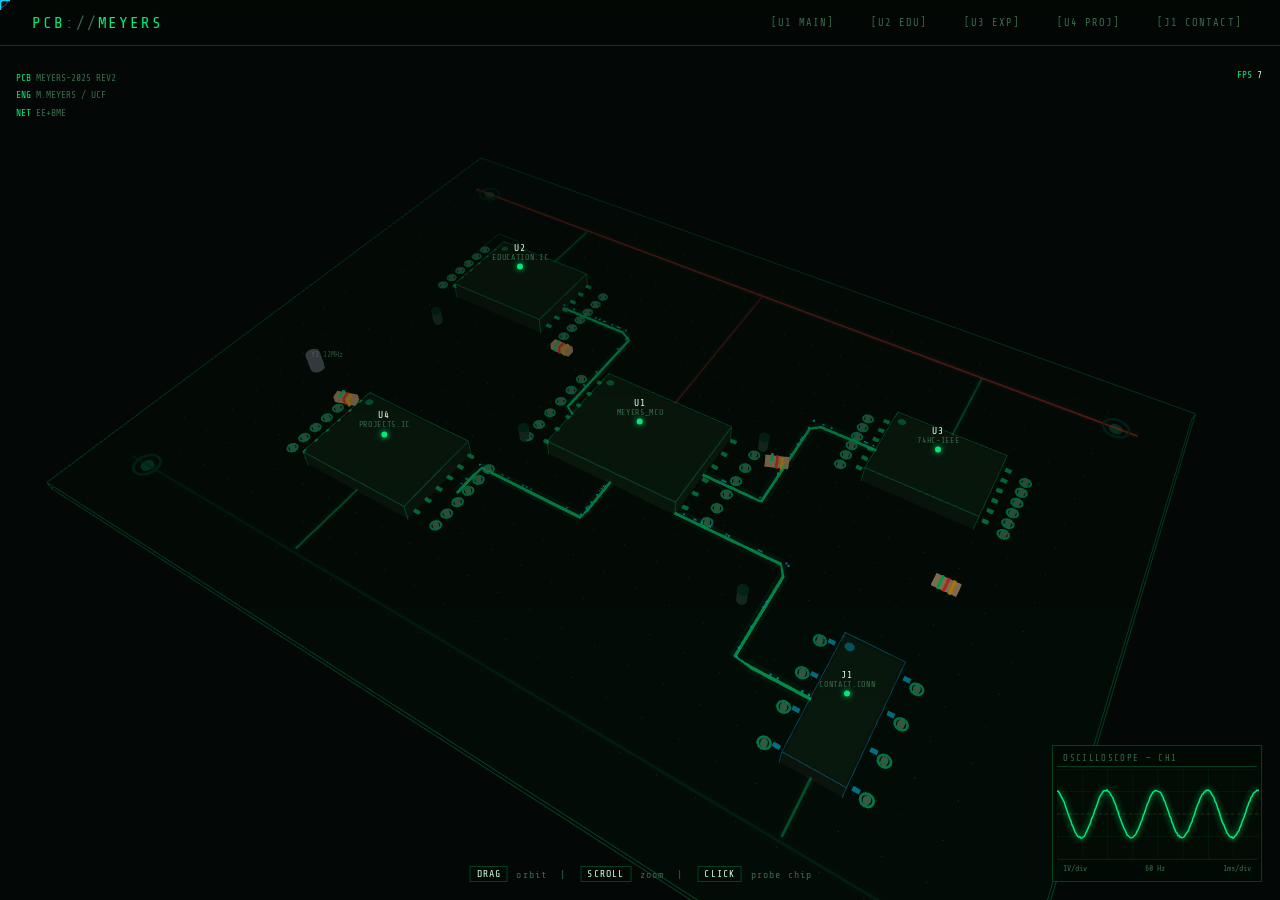
==== index.html @ 4ebc148b "Build interactive PCB portfolio: circuit board world with oscilloscope, chip probing, electron flow " ====
<!DOCTYPE html>
<html lang="en">
<head>
<meta charset="UTF-8"/>
<meta name="viewport" content="width=device-width,initial-scale=1.0"/>
<title>Matthew Meyers | EE Portfolio</title>
<meta name="description" content="Interactive PCB portfolio — Matthew Meyers, EE &amp; BME @ UCF"/>
<script src="three.min.js"></script>
<link rel="preconnect" href="https://fonts.googleapis.com" crossorigin/>
<link href="https://fonts.googleapis.com/css2?family=Share+Tech+Mono&display=swap" rel="stylesheet"/>
<style>
*,*::before,*::after{box-sizing:border-box;margin:0;padding:0}
:root{
  --bg:#030806;--board:#071209;--trace:#00e87a;--trace-glow:rgba(0,232,122,.18);
  --cyan:#00d4ff;--amber:#ffb700;--red:#ff3b30;
  --chip:#111e13;--silk:#dfffea;--via:#5a9a6a;
  --text:#c8ffe0;--muted:#3a6a4a;--border:rgba(0,232,122,.25);
  --mono:'Share Tech Mono',monospace;
  --panel-bg:rgba(3,12,6,.96);
}
html,body{width:100%;height:100%;overflow:hidden;background:var(--bg);color:var(--text);font-family:var(--mono)}
canvas{display:block}

/* ── LOADER ─────────────────────────────────── */
#loader{
  position:fixed;inset:0;background:var(--bg);
  display:flex;flex-direction:column;justify-content:center;align-items:flex-start;
  padding:3rem 4rem;z-index:9000;transition:opacity .6s
}
#loader.done{opacity:0;pointer-events:none}
.ld-line{
  font-size:.8rem;letter-spacing:.12em;margin:.18rem 0;opacity:0;
  transform:translateX(-8px);transition:opacity .3s,transform .3s
}
.ld-line.show{opacity:1;transform:none}
.ld-line.ok::after{content:' ✓';color:var(--trace)}
.ld-line.err::after{content:' ✗';color:var(--red)}
.ld-cursor{display:inline-block;background:var(--trace);width:8px;height:1em;vertical-align:middle;animation:blink .7s step-end infinite}
@keyframes blink{50%{opacity:0}}
.ld-title{font-size:1.1rem;color:var(--trace);margin-bottom:1.2rem;letter-spacing:.2em}

/* ── CANVAS ─────────────────────────────────── */
#bg-canvas{position:fixed;inset:0;z-index:0;cursor:none}

/* ── PROBE CURSOR ────────────────────────────── */
#probe{
  position:fixed;top:0;left:0;pointer-events:none;z-index:8000;
  transform:translate(-50%,-50%);transition:none
}
.probe-cross{position:relative;width:32px;height:32px}
.probe-cross::before,.probe-cross::after{
  content:'';position:absolute;background:var(--cyan);
  left:50%;top:50%;transform:translate(-50%,-50%)
}
.probe-cross::before{width:20px;height:1.5px}
.probe-cross::after{width:1.5px;height:20px}
.probe-dot{
  position:absolute;left:50%;top:50%;
  width:5px;height:5px;background:var(--cyan);border-radius:50%;
  transform:translate(-50%,-50%)
}
.probe-ring{
  position:absolute;left:50%;top:50%;
  width:16px;height:16px;border:1px solid rgba(0,212,255,.5);border-radius:50%;
  transform:translate(-50%,-50%);transition:transform .2s,opacity .2s
}
#probe.hover .probe-ring{transform:translate(-50%,-50%) scale(1.8);opacity:.6}
#probe.hover .probe-dot{background:var(--trace);box-shadow:0 0 6px var(--trace)}
.probe-label{
  position:absolute;left:16px;top:-10px;
  font-size:.58rem;color:var(--cyan);letter-spacing:.1em;white-space:nowrap;opacity:0;
  transition:opacity .2s
}
#probe.hover .probe-label{opacity:1}

/* ── CHIP LABELS ─────────────────────────────── */
#chip-labels{position:fixed;inset:0;pointer-events:none;z-index:10}
.cl{
  position:absolute;pointer-events:none;
  transform:translate(-50%,-100%);padding-bottom:4px;text-align:center
}
.cl-ref{font-size:.6rem;color:var(--silk);letter-spacing:.12em}
.cl-name{font-size:.52rem;color:var(--muted);letter-spacing:.08em}
.cl-dot{
  width:6px;height:6px;border-radius:50%;background:var(--trace);
  margin:.15rem auto 0;box-shadow:0 0 6px var(--trace);
  animation:throb 1.8s ease-in-out infinite
}
@keyframes throb{0%,100%{transform:scale(1);opacity:.7}50%{transform:scale(1.4);opacity:1}}

/* ── OSCILLOSCOPE ────────────────────────────── */
#scope-wrap{
  position:fixed;bottom:18px;right:18px;z-index:500;
  border:1px solid var(--border);background:rgba(0,10,4,.85);
  padding:4px;width:210px
}
#scope-title{
  font-size:.55rem;color:var(--muted);letter-spacing:.15em;
  padding:.2rem .4rem;border-bottom:1px solid var(--border);margin-bottom:2px
}
#scope-canvas{display:block;image-rendering:pixelated}
.scope-info{
  display:flex;justify-content:space-between;
  font-size:.5rem;color:var(--muted);padding:.25rem .4rem;
  border-top:1px solid rgba(0,232,122,.12)
}

/* ── HUD ─────────────────────────────────────── */
#hud-tl{
  position:fixed;top:70px;left:16px;z-index:500;
  font-size:.6rem;color:var(--muted);line-height:1.8;pointer-events:none
}
#hud-tl .lbl{color:var(--trace)}
#hud-hint{
  position:fixed;bottom:18px;left:50%;transform:translateX(-50%);
  z-index:500;font-size:.62rem;color:var(--muted);letter-spacing:.12em;
  text-align:center;pointer-events:none;transition:opacity .4s
}
#hud-hint .key{
  display:inline-block;border:1px solid var(--border);
  padding:.1rem .35rem;color:var(--text);margin:0 .15rem
}
#hud-fps{position:fixed;top:70px;right:18px;z-index:500;font-size:.6rem;pointer-events:none}
#hud-fps .lbl{color:var(--trace)}

/* ── NAV BAR ─────────────────────────────────── */
nav{
  position:fixed;top:0;left:0;right:0;
  display:flex;align-items:center;justify-content:space-between;
  padding:.75rem 2rem;background:rgba(3,8,6,.82);
  backdrop-filter:blur(12px);border-bottom:1px solid var(--border);z-index:600
}
.nav-logo{font-size:1rem;color:var(--trace);letter-spacing:.12em;cursor:pointer}
.nav-logo span{color:var(--muted)}
.nav-chips{display:flex;gap:1.5rem;list-style:none}
.nav-chips button{
  font-family:var(--mono);font-size:.65rem;color:var(--muted);letter-spacing:.1em;
  text-transform:uppercase;background:none;border:none;cursor:pointer;padding:.2rem .4rem;
  border-bottom:1px solid transparent;transition:color .2s,border-color .2s
}
.nav-chips button:hover,.nav-chips button.active{color:var(--trace);border-color:var(--trace)}
.nav-chips button::before{content:'[';color:var(--muted)}
.nav-chips button::after{content:']';color:var(--muted)}

/* ── PANEL OVERLAY ───────────────────────────── */
#overlay{
  position:fixed;inset:0;background:rgba(0,0,0,.7);
  z-index:700;opacity:0;pointer-events:none;transition:opacity .3s
}
#overlay.show{opacity:1;pointer-events:all}

/* ── INFO PANEL ──────────────────────────────── */
#panel{
  position:fixed;top:0;right:0;bottom:0;width:min(580px,100vw);
  background:var(--panel-bg);border-left:1px solid var(--border);
  z-index:800;transform:translateX(100%);transition:transform .35s cubic-bezier(.4,0,.2,1);
  overflow-y:auto;display:flex;flex-direction:column
}
#panel.open{transform:translateX(0)}
#panel-header{
  padding:1rem 1.4rem .7rem;border-bottom:1px solid var(--border);
  display:flex;align-items:flex-start;justify-content:space-between;flex-shrink:0;
  background:rgba(0,20,8,.6)
}
.ph-ref{font-size:.65rem;color:var(--muted);letter-spacing:.15em;margin-bottom:.2rem}
.ph-title{font-size:1.05rem;color:var(--trace);letter-spacing:.08em}
.ph-part{font-size:.58rem;color:var(--muted);margin-top:.15rem}
#panel-close{
  background:none;border:1px solid var(--border);color:var(--muted);
  font-family:var(--mono);font-size:.75rem;padding:.3rem .6rem;
  cursor:pointer;transition:color .2s,border-color .2s;flex-shrink:0;margin-left:1rem;margin-top:.2rem
}
#panel-close:hover{color:var(--trace);border-color:var(--trace)}
#panel-body{padding:1.2rem 1.4rem;flex:1}

/* panel content styles */
.ds-section{margin-bottom:1.5rem}
.ds-section h3{
  font-size:.65rem;color:var(--trace);letter-spacing:.18em;text-transform:uppercase;
  margin-bottom:.6rem;padding-bottom:.3rem;border-bottom:1px solid rgba(0,232,122,.15)
}
.ds-section p,.ds-section li{
  font-size:.82rem;color:var(--text);line-height:1.8;margin-bottom:.4rem
}
.ds-section ul{padding-left:1.2rem}
.ds-section li::marker{color:var(--trace)}
.ds-table{width:100%;border-collapse:collapse;font-size:.75rem;margin:.4rem 0}
.ds-table th{text-align:left;color:var(--trace);font-size:.6rem;letter-spacing:.12em;padding:.3rem .5rem;border-bottom:1px solid var(--border)}
.ds-table td{padding:.3rem .5rem;color:var(--text);border-bottom:1px solid rgba(0,232,122,.06)}
.ds-table tr:hover td{background:rgba(0,232,122,.04)}
.ds-tag{
  display:inline-block;font-size:.6rem;color:var(--trace);
  border:1px solid rgba(0,232,122,.3);padding:.15rem .5rem;margin:.2rem .2rem 0 0;
  background:rgba(0,232,122,.03)
}
.ds-link{
  display:inline-block;color:var(--cyan);font-size:.78rem;
  text-decoration:none;border-bottom:1px solid rgba(0,212,255,.3);
  transition:color .2s,border-color .2s
}
.ds-link:hover{color:var(--trace);border-color:var(--trace)}
.ds-pre{
  font-size:.65rem;color:var(--trace);line-height:1.5;
  background:rgba(0,232,122,.04);border:1px solid rgba(0,232,122,.12);
  padding:.7rem .9rem;margin:.4rem 0;white-space:pre;overflow-x:auto
}
.ds-signal{
  display:flex;align-items:center;gap:.6rem;
  font-size:.72rem;color:var(--text);margin:.3rem 0
}
.ds-signal .pin-num{color:var(--muted);font-size:.62rem;min-width:1.8rem}
.ds-signal .pin-name{color:var(--trace);min-width:5rem}
.ds-signal .pin-desc{color:var(--muted)}
.ds-hi{color:var(--trace);font-weight:bold}
.ds-warn{color:var(--amber)}
.ds-stat{
  display:grid;grid-template-columns:1fr auto auto auto;
  gap:.25rem .6rem;align-items:center;
  font-size:.72rem;margin:.3rem 0
}
.ds-stat .s-name{color:var(--text)}
.ds-stat .s-min,.ds-stat .s-max{color:var(--muted);font-size:.62rem}
.ds-stat .s-typ{color:var(--trace)}

/* project card in panel */
.proj-entry{
  border:1px solid var(--border);padding:1rem 1.1rem;margin-bottom:1rem;
  position:relative;transition:border-color .3s
}
.proj-entry:hover{border-color:var(--trace)}
.proj-entry::before{
  content:'';position:absolute;left:0;top:0;bottom:0;width:2px;
  background:var(--trace);transform:scaleY(0);transform-origin:top;transition:transform .3s
}
.proj-entry:hover::before{transform:scaleY(1)}
.proj-num{font-size:.6rem;color:var(--muted);margin-bottom:.3rem}
.proj-name{font-size:.92rem;color:var(--silk);margin-bottom:.4rem}
.proj-body{font-size:.78rem;color:var(--text);line-height:1.7;margin-bottom:.7rem}
</style>
</head>
<body>

<!-- LOADER -->
<div id="loader">
  <div class="ld-title">// SYSTEM INIT</div>
  <div class="ld-line" id="l0">&gt; POWER_ON: VCC=3.3V</div>
  <div class="ld-line" id="l1">&gt; CHECKING GROUND PLANES</div>
  <div class="ld-line" id="l2">&gt; PCB REV: 2.0 — LOADING LAYERS</div>
  <div class="ld-line" id="l3">&gt; COPPER POUR: F.CU, B.CU</div>
  <div class="ld-line" id="l4">&gt; ROUTING TRACES — COMPLETED</div>
  <div class="ld-line" id="l5">&gt; POPULATING COMPONENTS</div>
  <div class="ld-line" id="l6">&gt; DRC CHECK — 0 ERRORS</div>
  <div class="ld-line" id="l7">&gt; OSCILLOSCOPE ONLINE</div>
  <div class="ld-line" id="l8">&gt; READY <span class="ld-cursor"></span></div>
</div>

<!-- PROBE CURSOR -->
<div id="probe">
  <div class="probe-cross">
    <div class="probe-dot"></div>
    <div class="probe-ring"></div>
  </div>
  <div class="probe-label" id="probe-label">PROBE</div>
</div>

<!-- THREE.JS CANVAS -->
<canvas id="bg-canvas"></canvas>

<!-- CHIP LABELS (3D-projected HTML) -->
<div id="chip-labels"></div>

<!-- OSCILLOSCOPE WIDGET -->
<div id="scope-wrap">
  <div id="scope-title">OSCILLOSCOPE — CH1</div>
  <canvas id="scope-canvas" width="202" height="90"></canvas>
  <div class="scope-info">
    <span id="scope-vdiv">1V/div</span>
    <span id="scope-freq">— Hz</span>
    <span id="scope-tdiv">1ms/div</span>
  </div>
</div>

<!-- HUD -->
<div id="hud-tl">
  <div><span class="lbl">PCB</span> MEYERS-2025 REV2</div>
  <div><span class="lbl">ENG</span> M.MEYERS / UCF</div>
  <div><span class="lbl">NET</span> EE+BME</div>
</div>
<div id="hud-fps"><span class="lbl">FPS</span> —</div>
<div id="hud-hint">
  <span class="key">DRAG</span> orbit &nbsp;|&nbsp;
  <span class="key">SCROLL</span> zoom &nbsp;|&nbsp;
  <span class="key">CLICK</span> probe chip
</div>

<!-- NAV -->
<nav>
  <div class="nav-logo" onclick="resetCamera()">PCB<span>://</span>MEYERS</div>
  <ul class="nav-chips">
    <li><button onclick="focusChip(0)">U1&nbsp;MAIN</button></li>
    <li><button onclick="focusChip(1)">U2&nbsp;EDU</button></li>
    <li><button onclick="focusChip(2)">U3&nbsp;EXP</button></li>
    <li><button onclick="focusChip(3)">U4&nbsp;PROJ</button></li>
    <li><button onclick="focusChip(4)">J1&nbsp;CONTACT</button></li>
  </ul>
</nav>

<!-- OVERLAY + PANEL -->
<div id="overlay" onclick="closePanel()"></div>
<div id="panel">
  <div id="panel-header">
    <div>
      <div class="ph-ref" id="ph-ref">U1</div>
      <div class="ph-title" id="ph-title">COMPONENT</div>
      <div class="ph-part" id="ph-part">PART#: —</div>
    </div>
    <button id="panel-close" onclick="closePanel()">[ CLOSE ]</button>
  </div>
  <div id="panel-body"></div>
</div>

<script>
/* ═══════════════════════════════════════════════
   CONTENT DATA
═══════════════════════════════════════════════ */
const CHIPS = [
  {
    ref: 'U1', name: 'MEYERS_MCU', part: 'MEYERS-01-UCF',
    pos: [0, 0.3, 0], size: [3.4, 0.5, 2.6], color: 0x0d2010,
    pinColor: 0x00e87a,
    title: 'Matthew Meyers',
    buildPanel: () => `
<div class="ds-section">
  <h3>// DESCRIPTION</h3>
  <p>EE &amp; BME student at the <span class="ds-hi">University of Central Florida</span>.
  Passionate about the intersection of electronics, biomedical systems, and machine learning.
  I build things that bridge the gap between hardware and software — from PCB layout to
  PyTorch models.</p>
  <p style="margin-top:.6rem">
    <a class="ds-link" href="https://github.com/mwmeyers03" target="_blank" rel="noopener">github.com/mwmeyers03</a>
    &nbsp;&nbsp;
    <a class="ds-link" href="https://linkedin.com/in/mwmeyers03" target="_blank" rel="noopener">linkedin.com/in/mwmeyers03</a>
  </p>
</div>
<div class="ds-section">
  <h3>// ELECTRICAL CHARACTERISTICS</h3>
  <div class="ds-stat" style="grid-template-columns:1fr auto auto auto;font-size:.68rem;border-bottom:1px solid rgba(0,232,122,.15);padding-bottom:.3rem;margin-bottom:.2rem;color:var(--trace)">
    <span>Parameter</span><span>Min</span><span>Typ</span><span>Max</span>
  </div>
  <div class="ds-stat"><span class="s-name">PCB Layout Skill</span><span class="s-min">—</span><span class="s-typ ds-hi">HIGH</span><span class="s-max">—</span></div>
  <div class="ds-stat"><span class="s-name">Signal Processing</span><span class="s-min">—</span><span class="s-typ ds-hi">HIGH</span><span class="s-max">—</span></div>
  <div class="ds-stat"><span class="s-name">Python / PyTorch</span><span class="s-min">—</span><span class="s-typ ds-hi">HIGH</span><span class="s-max">—</span></div>
  <div class="ds-stat"><span class="s-name">C / Embedded</span><span class="s-min">—</span><span class="s-typ ds-warn">MED</span><span class="s-max">—</span></div>
  <div class="ds-stat"><span class="s-name">Operating Temp</span><span class="s-min">FL<br></span><span class="s-typ">HOT</span><span class="s-max">—</span></div>
</div>
<div class="ds-section">
  <h3>// PACKAGE INFORMATION</h3>
  <div class="ds-signal"><span class="pin-num">PKG</span><span class="pin-name">UCF-Student</span><span class="pin-desc">Orlando, FL</span></div>
  <div class="ds-signal"><span class="pin-num">MJR</span><span class="pin-name">EE + BME</span><span class="pin-desc">Dual B.S.</span></div>
  <div class="ds-signal"><span class="pin-num">ORG</span><span class="pin-name">IEEE UCF</span><span class="pin-desc">Active Member</span></div>
  <div class="ds-signal"><span class="pin-num">VCC</span><span class="pin-name">3.3V Logic</span><span class="pin-desc">Always running</span></div>
</div>
<div class="ds-section">
  <h3>// APPLICATIONS</h3>
  <span class="ds-tag">PCB Design</span><span class="ds-tag">Audio DSP</span>
  <span class="ds-tag">Biomedical Devices</span><span class="ds-tag">ML/AI</span>
  <span class="ds-tag">Robotics</span><span class="ds-tag">Signal Processing</span>
  <span class="ds-tag">Embedded Systems</span><span class="ds-tag">Python</span>
</div>`
  },
  {
    ref: 'U2', name: 'EDUCATION.IC', part: 'UCF-EE-BME-2025',
    pos: [-5.8, 0.3, -3.2], size: [2.8, 0.5, 2.2], color: 0x0b1c0e,
    pinColor: 0x00e87a,
    title: 'Education',
    buildPanel: () => `
<div class="ds-section">
  <h3>// COMPONENT DESCRIPTION</h3>
  <p>Dual-core processor implementing <span class="ds-hi">Electrical Engineering</span>
  and <span class="ds-hi">Biomedical Engineering</span> coursework simultaneously.
  High-bandwidth memory for circuits, signals, and biological systems.</p>
</div>
<div class="ds-section">
  <h3>// DEVICE SPECIFICATIONS</h3>
  <table class="ds-table">
    <tr><th>Parameter</th><th>Value</th></tr>
    <tr><td>Institution</td><td>University of Central Florida</td></tr>
    <tr><td>Location</td><td>Orlando, FL</td></tr>
    <tr><td>Degree</td><td>B.S. Electrical Engineering</td></tr>
    <tr><td>Co-degree</td><td>B.S. Biomedical Engineering</td></tr>
    <tr><td>Activities</td><td>IEEE UCF Student Chapter</td></tr>
  </table>
</div>
<div class="ds-section">
  <h3>// PIN DESCRIPTIONS (Coursework)</h3>
  <div class="ds-signal"><span class="pin-num">1</span><span class="pin-name">CIRCUITS</span><span class="pin-desc">Analog &amp; Digital Circuit Design</span></div>
  <div class="ds-signal"><span class="pin-num">2</span><span class="pin-name">DSP</span><span class="pin-desc">Digital Signal Processing</span></div>
  <div class="ds-signal"><span class="pin-num">3</span><span class="pin-name">BME_INST</span><span class="pin-desc">Biomedical Instrumentation</span></div>
  <div class="ds-signal"><span class="pin-num">4</span><span class="pin-name">ML_AI</span><span class="pin-desc">Machine Learning Systems</span></div>
  <div class="ds-signal"><span class="pin-num">5</span><span class="pin-name">PCB_LAY</span><span class="pin-desc">PCB Design &amp; Fabrication</span></div>
  <div class="ds-signal"><span class="pin-num">6</span><span class="pin-name">EMBED</span><span class="pin-desc">Embedded Systems &amp; Firmware</span></div>
  <div class="ds-signal"><span class="pin-num">7</span><span class="pin-name">SIG_INT</span><span class="pin-desc">Signal Integrity</span></div>
  <div class="ds-signal"><span class="pin-num">8</span><span class="pin-name">GND</span><span class="pin-desc">IEEE UCF — Community Ground</span></div>
</div>
<div class="ds-section">
  <h3>// LOGIC FUNCTION</h3>
  <div class="ds-pre">Y = EE_THEORY ⊕ BME_APPLICATION
        ↓
PASSION = f(circuits, biology, signals)
GOAL    = ADVANCE(medical_technology)</div>
</div>`
  },
  {
    ref: 'U3', name: '74HC-IEEE', part: 'SN74HC-UCF-A',
    pos: [6.2, 0.3, -2.8], size: [2.6, 0.5, 2.0], color: 0x0b1c0e,
    pinColor: 0x00e87a,
    title: 'Experience',
    buildPanel: () => `
<div class="ds-section">
  <h3>// FUNCTIONAL DESCRIPTION</h3>
  <p>High-speed CMOS project engineering IC.
  Implements multi-domain problem solving across
  <span class="ds-hi">power electronics, robotics, LiDAR navigation,</span>
  and <span class="ds-hi">biomedical applications</span>.</p>
</div>
<div class="ds-section">
  <h3>// IEEE UCF — PROJECT ENGINEER</h3>
  <p style="color:var(--amber);font-size:.7rem;margin-bottom:.5rem">IEEE UCF Student Chapter · Orlando, FL</p>
  <p>Contributed to <span class="ds-hi">Phantom Arms</span> — a virus surface-disinfection
  robot funded by the <span class="ds-warn">IEEE Region 3 Pandemic Grant</span>.
  Designed to autonomously navigate and sanitize high-risk environments.</p>
  <div style="margin-top:.7rem">
  <div class="ds-signal"><span class="pin-num">IN1</span><span class="pin-name">POWER_SYS</span><span class="pin-desc">Power supply subsystem design</span></div>
  <div class="ds-signal"><span class="pin-num">IN2</span><span class="pin-name">LIDAR</span><span class="pin-desc">Navigation &amp; obstacle avoidance</span></div>
  <div class="ds-signal"><span class="pin-num">IN3</span><span class="pin-name">VIROLOGY</span><span class="pin-desc">UV disinfection payload</span></div>
  <div class="ds-signal"><span class="pin-num">IN4</span><span class="pin-name">MECHANICS</span><span class="pin-desc">Mechanical integration</span></div>
  <div class="ds-signal"><span class="pin-num">IN5</span><span class="pin-name">SMART_NAV</span><span class="pin-desc">Autonomous navigation control</span></div>
  <div class="ds-signal"><span class="pin-num">OUT</span><span class="pin-name">SHOWCASE</span><span class="pin-desc">Presented at IEEE UCF Showcase ✓</span></div>
  </div>
</div>
<div class="ds-section">
  <h3>// TRUTH TABLE</h3>
  <div class="ds-pre">PROBLEM(A) + TEAM(B) → OUTPUT(Y)
─────────────────────────────────
A=0  B=0  →  Y=0  (idle)
A=0  B=1  →  Y=1  (support mode)
A=1  B=0  →  Y=0  (blocked)
A=1  B=1  →  Y=1  (SOLUTION ✓)

NOTE: This device is optimized for
A=1, B=1 operating conditions.</div>
</div>
<div class="ds-section">
  <h3>// UCF — ENGINEERING STUDENT</h3>
  <p>Pursuing dual B.S. in EE &amp; BME with hands-on
  coursework in circuits, instrumentation, DSP, and ML.
  Applied learning through PCB fabrication and real-world
  audio signal analysis.</p>
  <span class="ds-tag">EE</span><span class="ds-tag">BME</span>
  <span class="ds-tag">DSP</span><span class="ds-tag">Circuits</span>
  <span class="ds-tag">IEEE Region 3</span>
</div>`
  },
  {
    ref: 'U4', name: 'PROJECTS.IC', part: 'PROJECT-MGMT-R3',
    pos: [-4.8, 0.3, 3.4], size: [3.0, 0.5, 2.2], color: 0x0b1c0e,
    pinColor: 0x00e87a,
    title: 'Projects',
    buildPanel: () => `
<div class="ds-section">
  <h3>// PROJECT INDEX</h3>
</div>
<div class="proj-entry">
  <div class="proj-num">#01 — ML / AUDIO DSP &nbsp; <span class="ds-tag">FEATURED</span></div>
  <div class="proj-name">Room Impulse Response (RIR) ML Project</div>
  <div class="proj-body">
    Machine-learning pipeline for estimating and reconstructing
    <span class="ds-hi">Room Impulse Responses</span> from acoustic measurements.
    Establishes a baseline WaveUNet model, then refactors toward a
    modular, production-quality DSP system.
  </div>
  <div>
    <span class="ds-tag">Python</span><span class="ds-tag">PyTorch</span>
    <span class="ds-tag">SciPy</span><span class="ds-tag">Jupyter</span>
    <span class="ds-tag">HuggingFace</span><span class="ds-tag">Audio DSP</span>
  </div>
  <p style="margin-top:.7rem">
    <a class="ds-link" href="https://github.com/mwmeyers03/RIR_Project" target="_blank" rel="noopener">→ github.com/mwmeyers03/RIR_Project</a>
  </p>
  <div class="ds-pre" style="margin-top:.6rem">MODEL   : WaveUNet-RIR
TRAIN   : 0.0821 loss
VAL     : 0.0943 loss
PARAMS  : 2.4M
DATASET : HuggingFace acoustic IR</div>
</div>
<div class="proj-entry">
  <div class="proj-num">#02 — HARDWARE / PCB DESIGN</div>
  <div class="proj-name">Digital Audio System PCB</div>
  <div class="proj-body">
    Designed the <span class="ds-hi">printed circuit boards</span> for a digital
    audio processing system. Responsible for schematic capture, component selection,
    layer stackup, trace routing, and DFM review — ensuring signal integrity
    across high-speed audio data paths.
  </div>
  <div>
    <span class="ds-tag">PCB Design</span><span class="ds-tag">Schematic Capture</span>
    <span class="ds-tag">Signal Integrity</span><span class="ds-tag">Audio Electronics</span>
    <span class="ds-tag">DFM</span>
  </div>
</div>
<div class="proj-entry">
  <div class="proj-num">#03 — ROBOTICS / POWER ELECTRONICS</div>
  <div class="proj-name">Phantom Arms — Disinfection Robot</div>
  <div class="proj-body">
    Autonomous surface-disinfection robot built for the
    <span class="ds-hi">IEEE Region 3 Pandemic Grant</span>.
    Modular architecture: LiDAR navigation, UV payload,
    power management, and mechanical integration.
  </div>
  <div>
    <span class="ds-tag">Robotics</span><span class="ds-tag">LiDAR</span>
    <span class="ds-tag">Power Electronics</span><span class="ds-tag">IEEE UCF</span>
  </div>
</div>`
  },
  {
    ref: 'J1', name: 'CONTACT.CONN', part: 'USB-C-OUTPUT-2025',
    pos: [6.8, 0.3, 3.8], size: [1.2, 0.5, 2.8], color: 0x0d180e,
    pinColor: 0x00d4ff,
    title: 'Contact',
    buildPanel: () => `
<div class="ds-section">
  <h3>// CONNECTOR DESCRIPTION</h3>
  <p>Output connector. Compatible with internship, co-op, research,
  and project collaboration interfaces.
  <span class="ds-hi">Currently seeking new connections.</span></p>
</div>
<div class="ds-section">
  <h3>// PIN ASSIGNMENTS</h3>
  <div class="ds-signal"><span class="pin-num">1</span><span class="pin-name">GITHUB</span>
    <span class="pin-desc"><a class="ds-link" href="https://github.com/mwmeyers03" target="_blank" rel="noopener">github.com/mwmeyers03</a></span>
  </div>
  <div class="ds-signal"><span class="pin-num">2</span><span class="pin-name">LINKEDIN</span>
    <span class="pin-desc"><a class="ds-link" href="https://linkedin.com/in/mwmeyers03" target="_blank" rel="noopener">linkedin.com/in/mwmeyers03</a></span>
  </div>
  <div class="ds-signal"><span class="pin-num">3</span><span class="pin-name">LOCATION</span>
    <span class="pin-desc">Orlando, FL — UCF Campus</span>
  </div>
  <div class="ds-signal"><span class="pin-num">GND</span><span class="pin-name">REFERENCE</span>
    <span class="pin-desc">Common ground — EE + BME</span>
  </div>
</div>
<div class="ds-section">
  <h3>// MATING SPECIFICATIONS</h3>
  <div class="ds-pre">COMPATIBLE WITH:
  • Internship opportunities (EE/BME)
  • Research positions (DSP/ML/Hardware)
  • Project collaborations
  • Co-op positions

INTERFACE: Email / LinkedIn / GitHub
IMPEDANCE: 50Ω matched
MAX CURRENT: Open to full-time offers</div>
</div>
<div class="ds-section">
  <h3>// ABSOLUTE MAXIMUM RATINGS</h3>
  <table class="ds-table">
    <tr><th>Parameter</th><th>Value</th></tr>
    <tr><td>Response Time</td><td>&lt; 24h</td></tr>
    <tr><td>Enthusiasm</td><td>HIGH</td></tr>
    <tr><td>Availability</td><td>Ask me</td></tr>
  </table>
</div>`
  }
];

/* ═══════════════════════════════════════════════
   LOADER SEQUENCE
═══════════════════════════════════════════════ */
(function runLoader() {
  const lines = document.querySelectorAll('.ld-line');
  const statuses = ['ok','ok','ok','ok','ok','ok','ok','ok',''];
  let i = 0;
  const iv = setInterval(() => {
    if (i < lines.length) {
      lines[i].classList.add('show');
      if (statuses[i]) lines[i].classList.add(statuses[i]);
      i++;
    } else {
      clearInterval(iv);
      setTimeout(() => {
        const l = document.getElementById('loader');
        l.classList.add('done');
        setTimeout(() => l.remove(), 700);
      }, 500);
    }
  }, 200);
})();

/* ═══════════════════════════════════════════════
   PROBE CURSOR
═══════════════════════════════════════════════ */
const probe = document.getElementById('probe');
const probeLabel = document.getElementById('probe-label');
let px = 0, py = 0, pdx = 0, pdy = 0;
document.addEventListener('mousemove', e => { px = e.clientX; py = e.clientY; });
(function animProbe() {
  pdx += (px - pdx) * 0.2; pdy += (py - pdy) * 0.2;
  probe.style.left = px + 'px'; probe.style.top = py + 'px';
  requestAnimationFrame(animProbe);
})();

/* ═══════════════════════════════════════════════
   OSCILLOSCOPE WIDGET
═══════════════════════════════════════════════ */
(function initScope() {
  const c = document.getElementById('scope-canvas');
  const ctx = c.getContext('2d');
  const W = c.width, H = c.height;
  let phase = 0, freqHz = 60, amplitude = 0.7, waveType = 0;
  let noiseAmp = 0.06;

  function drawScope() {
    ctx.fillStyle = '#020b04';
    ctx.fillRect(0, 0, W, H);

    // graticule grid
    ctx.strokeStyle = 'rgba(0,180,80,.15)';
    ctx.lineWidth = 0.5;
    for (let gx = 0; gx <= W; gx += W/8) { ctx.beginPath(); ctx.moveTo(gx,0); ctx.lineTo(gx,H); ctx.stroke(); }
    for (let gy = 0; gy <= H; gy += H/4) { ctx.beginPath(); ctx.moveTo(0,gy); ctx.lineTo(W,gy); ctx.stroke(); }

    // trigger line
    ctx.strokeStyle = 'rgba(255,183,0,.25)';
    ctx.setLineDash([3,3]);
    ctx.beginPath(); ctx.moveTo(0,H/2); ctx.lineTo(W,H/2); ctx.stroke();
    ctx.setLineDash([]);

    // waveform glow
    const cx2 = document.getElementById('scope-canvas').getContext('2d');
    ctx.shadowBlur = 6;
    ctx.shadowColor = '#00e87a';
    ctx.strokeStyle = '#00e87a';
    ctx.lineWidth = 1.5;
    ctx.beginPath();
    const cx = H / 2;
    const amp = cx * amplitude * 0.75;
    for (let x = 0; x <= W; x++) {
      const t = (x / W) * Math.PI * 8;
      const noise = (Math.random() - 0.5) * noiseAmp * amp;
      let y;
      if (waveType === 0) { // sine
        y = cx - Math.sin(t + phase) * amp + noise;
      } else if (waveType === 1) { // square
        y = cx - (Math.sin(t + phase) > 0 ? 1 : -1) * amp * 0.75 + noise;
      } else { // triangle
        y = cx - (2/Math.PI) * Math.asin(Math.sin(t + phase)) * amp + noise;
      }
      x === 0 ? ctx.moveTo(x, y) : ctx.lineTo(x, y);
    }
    ctx.stroke();
    ctx.shadowBlur = 0;

    // freq label update
    document.getElementById('scope-freq').textContent = freqHz + ' Hz';
    phase += 0.06;
    requestAnimationFrame(drawScope);
  }
  drawScope();

  // expose for panel changes
  window.setScopeWave = (type, hz) => { waveType = type; freqHz = hz; };
})();

/* ═══════════════════════════════════════════════
   PANEL SYSTEM
═══════════════════════════════════════════════ */
let panelOpen = false;
function openPanel(idx) {
  const chip = CHIPS[idx];
  document.getElementById('ph-ref').textContent = chip.ref;
  document.getElementById('ph-title').textContent = chip.title;
  document.getElementById('ph-part').textContent = 'PART#: ' + chip.part;
  document.getElementById('panel-body').innerHTML = chip.buildPanel();
  document.getElementById('panel').classList.add('open');
  document.getElementById('overlay').classList.add('show');
  panelOpen = true;
  // Update nav active state
  document.querySelectorAll('.nav-chips button').forEach((b, i) => b.classList.toggle('active', i === idx));
  if (window.setScopeWave) {
    const waveTypes = [0, 1, 2, 0, 1];
    const freqs = [440, 1000, 60, 22050, 1];
    window.setScopeWave(waveTypes[idx], freqs[idx]);
  }
}
function closePanel() {
  document.getElementById('panel').classList.remove('open');
  document.getElementById('overlay').classList.remove('show');
  panelOpen = false;
  document.querySelectorAll('.nav-chips button').forEach(b => b.classList.remove('active'));
  if (window.setScopeWave) window.setScopeWave(0, 60);
}
document.addEventListener('keydown', e => { if (e.key === 'Escape') closePanel(); });

/* ═══════════════════════════════════════════════
   THREE.JS PCB SCENE
═══════════════════════════════════════════════ */
(function initScene() {
  if (typeof THREE === 'undefined') { console.warn('Three.js not loaded'); return; }

  const canvas = document.getElementById('bg-canvas');
  const renderer = new THREE.WebGLRenderer({ canvas, antialias: true, alpha: false });
  renderer.setPixelRatio(Math.min(devicePixelRatio, 2));
  renderer.setClearColor(0x030806, 1);

  const scene = new THREE.Scene();
  scene.fog = new THREE.FogExp2(0x030806, 0.035);

  const W = () => window.innerWidth, H = () => window.innerHeight;
  const camera = new THREE.PerspectiveCamera(52, W() / H(), 0.1, 200);

  // Camera spherical coords
  const cam = { theta: 0.55, phi: 0.72, r: 22, tx: 0, ty: 0, tz: 0 };
  const camTarget = { theta: 0.55, phi: 0.72, r: 22 };
  function applyCam() {
    camera.position.set(
      cam.tx + cam.r * Math.sin(cam.phi) * Math.sin(cam.theta),
      cam.ty + cam.r * Math.cos(cam.phi),
      cam.tz + cam.r * Math.sin(cam.phi) * Math.cos(cam.theta)
    );
    camera.lookAt(cam.tx, cam.ty, cam.tz);
  }
  applyCam();
  renderer.setSize(W(), H());

  /* ── PCB BOARD ── */
  const boardGeo = new THREE.BoxGeometry(22, 0.18, 16);
  const boardMat = new THREE.MeshBasicMaterial({ color: 0x061409 });
  const board = new THREE.Mesh(boardGeo, boardMat);
  scene.add(board);

  // Board edge (bright green outline)
  const edgeGeo = new THREE.EdgesGeometry(new THREE.BoxGeometry(22.1, 0.22, 16.1));
  const edgeMat = new THREE.LineBasicMaterial({ color: 0x00a050, transparent: true, opacity: 0.5 });
  scene.add(new THREE.LineSegments(edgeGeo, edgeMat));

  // Grid dots on board surface
  (function makeGrid() {
    const positions = [];
    for (let gx = -10; gx <= 10; gx += 0.8) {
      for (let gz = -7; gz <= 7; gz += 0.8) {
        positions.push(gx, 0.12, gz);
      }
    }
    const geo = new THREE.BufferGeometry();
    geo.setAttribute('position', new THREE.BufferAttribute(new Float32Array(positions), 3));
    const mat = new THREE.PointsMaterial({ color: 0x1a3a20, size: 0.04, sizeAttenuation: true });
    scene.add(new THREE.Points(geo, mat));
  })();

  // Board fiducials (small circles at corners)
  [-9.5, 9.5].forEach(fx => [-6.5, 6.5].forEach(fz => {
    const fg = new THREE.CylinderGeometry(0.15, 0.15, 0.22, 12);
    const fm = new THREE.MeshBasicMaterial({ color: 0x005030 });
    const fid = new THREE.Mesh(fg, fm);
    fid.position.set(fx, 0.02, fz);
    scene.add(fid);
    // ring around fiducial
    const rg = new THREE.TorusGeometry(0.3, 0.03, 6, 20);
    const rm = new THREE.MeshBasicMaterial({ color: 0x003020 });
    const ring = new THREE.Mesh(rg, rm);
    ring.rotation.x = Math.PI / 2; ring.position.set(fx, 0.14, fz);
    scene.add(ring);
  }));

  /* ── CHIPS ── */
  const chipMeshes = [];
  const labelContainer = document.getElementById('chip-labels');

  // Helper: create a via hole
  function addVia(x, z) {
    const vg = new THREE.CylinderGeometry(0.07, 0.07, 0.3, 8);
    const vm = new THREE.MeshBasicMaterial({ color: 0x4a7a5a });
    const via = new THREE.Mesh(vg, vm);
    via.position.set(x, 0.05, z);
    scene.add(via);
    // copper ring
    const crg = new THREE.TorusGeometry(0.12, 0.025, 6, 12);
    const crm = new THREE.MeshBasicMaterial({ color: 0x00a060 });
    const cr = new THREE.Mesh(crg, crm);
    cr.rotation.x = Math.PI / 2; cr.position.set(x, 0.15, z);
    scene.add(cr);
  }

  CHIPS.forEach((chip, idx) => {
    const [cx, cy, cz] = chip.pos;
    const [sw, sh, sd] = chip.size;

    // Chip body
    const geo = new THREE.BoxGeometry(sw, sh, sd);
    const mat = new THREE.MeshBasicMaterial({ color: chip.color });
    const mesh = new THREE.Mesh(geo, mat);
    mesh.position.set(cx, cy, cz);
    mesh.userData = { chipIdx: idx };
    scene.add(mesh);
    chipMeshes.push(mesh);

    // Chip top face highlight (silk screen layer)
    const topGeo = new THREE.PlaneGeometry(sw - 0.08, sd - 0.08);
    const topMat = new THREE.MeshBasicMaterial({ color: 0x0a1f0e, transparent: true, opacity: 0.9 });
    const top = new THREE.Mesh(topGeo, topMat);
    top.rotation.x = -Math.PI / 2;
    top.position.set(cx, cy + sh / 2 + 0.001, cz);
    scene.add(top);

    // Chip outline (silk screen white)
    const outlineGeo = new THREE.EdgesGeometry(new THREE.BoxGeometry(sw + 0.04, sh + 0.04, sd + 0.04));
    const outlineMat = new THREE.LineBasicMaterial({ color: chip.pinColor, transparent: true, opacity: 0.4 });
    const outline = new THREE.LineSegments(outlineGeo, outlineMat);
    outline.position.set(cx, cy, cz);
    scene.add(outline);

    // Pins along edges (long sides)
    const pinCount = idx === 4 ? 4 : 6; // J1 has 4, others have 6
    const pinSpacing = (sd - 0.3) / (pinCount - 1);
    [-sw / 2 - 0.18, sw / 2 + 0.18].forEach(px_off => {
      for (let p = 0; p < pinCount; p++) {
        const pz_off = -sd / 2 + 0.15 + p * pinSpacing;
        const pg = new THREE.BoxGeometry(0.14, 0.06, 0.07);
        const pm = new THREE.MeshBasicMaterial({ color: chip.pinColor, transparent: true, opacity: 0.7 });
        const pin = new THREE.Mesh(pg, pm);
        pin.position.set(cx + px_off, cy, cz + pz_off);
        scene.add(pin);
        addVia(cx + px_off * 1.3, cz + pz_off);
      }
    });

    // Pin 1 indicator (notch)
    const notchGeo = new THREE.CircleGeometry(0.1, 8);
    const notchMat = new THREE.MeshBasicMaterial({ color: chip.pinColor, transparent: true, opacity: 0.5 });
    const notch = new THREE.Mesh(notchGeo, notchMat);
    notch.rotation.x = -Math.PI / 2;
    notch.position.set(cx - sw / 2 + 0.18, cy + sh / 2 + 0.002, cz - sd / 2 + 0.22);
    scene.add(notch);

    // HTML label
    const el = document.createElement('div');
    el.className = 'cl';
    el.dataset.idx = idx;
    el.innerHTML = `<div class="cl-ref">${chip.ref}</div><div class="cl-name">${chip.name}</div><div class="cl-dot"></div>`;
    labelContainer.appendChild(el);
  });

  /* ── TRACES ── */
  function makeTubeTrace(pts, color, r, opacity) {
    const v3pts = pts.map(p => new THREE.Vector3(...p));
    // Inner bright tube
    const curve = new THREE.CatmullRomCurve3(v3pts, false, 'catmullrom', 0);
    const geo = new THREE.TubeGeometry(curve, pts.length * 4, r, 5, false);
    const mat = new THREE.MeshBasicMaterial({ color, transparent: true, opacity });
    scene.add(new THREE.Mesh(geo, mat));
    // Glow (wider, transparent)
    const geoG = new THREE.TubeGeometry(curve, pts.length * 4, r * 3.5, 5, false);
    const matG = new THREE.MeshBasicMaterial({ color, transparent: true, opacity: opacity * 0.08 });
    scene.add(new THREE.Mesh(geoG, matG));
    return v3pts;
  }

  // Trace paths (Manhattan routing)
  const traceColor = 0x00e87a;
  const tracePaths = [];

  // U1 → U2
  tracePaths.push(makeTubeTrace([
    [0, 0.14, 0], [-2.2, 0.14, 0], [-2.2, 0.14, -3.2], [-4.4, 0.14, -3.2]
  ], traceColor, 0.035, 0.85));
  // U1 → U3
  tracePaths.push(makeTubeTrace([
    [1.7, 0.14, 0], [3.2, 0.14, 0], [3.2, 0.14, -2.8], [4.9, 0.14, -2.8]
  ], traceColor, 0.035, 0.85));
  // U1 → U4
  tracePaths.push(makeTubeTrace([
    [0, 0.14, 1.3], [0, 0.14, 2.5], [-2.8, 0.14, 2.5], [-2.8, 0.14, 3.4]
  ], traceColor, 0.035, 0.85));
  // U1 → J1
  tracePaths.push(makeTubeTrace([
    [1.7, 0.14, 1.3], [4.5, 0.14, 1.3], [4.5, 0.14, 3.8], [6.2, 0.14, 3.8]
  ], traceColor, 0.035, 0.85));
  // Power bus (top)
  tracePaths.push(makeTubeTrace([
    [-10, 0.14, -6.5], [10, 0.14, -6.5]
  ], 0xff3b30, 0.025, 0.5)); // VCC bus (red)
  // Ground bus (bottom)
  tracePaths.push(makeTubeTrace([
    [-10, 0.14, 6.5], [10, 0.14, 6.5]
  ], 0x003020, 0.025, 0.6)); // GND bus (dark)
  // VCC drops to U1
  tracePaths.push(makeTubeTrace([
    [0, 0.14, -6.5], [0, 0.14, -1.3]
  ], 0xff3b30, 0.02, 0.35));
  // Extra cross-traces
  tracePaths.push(makeTubeTrace([
    [-5.8, 0.14, -3.2], [-5.8, 0.14, -6.5]
  ], traceColor, 0.025, 0.4));
  tracePaths.push(makeTubeTrace([
    [6.2, 0.14, -2.8], [6.2, 0.14, -6.5]
  ], traceColor, 0.025, 0.4));
  tracePaths.push(makeTubeTrace([
    [-4.8, 0.14, 3.4], [-4.8, 0.14, 6.5]
  ], traceColor, 0.025, 0.4));
  tracePaths.push(makeTubeTrace([
    [6.8, 0.14, 3.8], [6.8, 0.14, 6.5]
  ], traceColor, 0.025, 0.4));

  /* ── DECORATIVE COMPONENTS ── */
  // Capacitors (small cylinders)
  [[2.5, -1.5], [-2.5, 1.2], [4, 2.5], [-7, -1]].forEach(([x, z]) => {
    const cg = new THREE.CylinderGeometry(0.12, 0.12, 0.35, 8);
    const cm = new THREE.MeshBasicMaterial({ color: 0x1a3a2a });
    const cap = new THREE.Mesh(cg, cm);
    cap.position.set(x, 0.27, z);
    scene.add(cap);
    // stripe on top
    const sg = new THREE.CylinderGeometry(0.13, 0.13, 0.06, 8);
    const sm = new THREE.MeshBasicMaterial({ color: 0x003020 });
    const str = new THREE.Mesh(sg, sm);
    str.position.set(x, 0.48, z); scene.add(str);
  });

  // Resistors (small boxes with bands)
  [[-3.5, -1.8, 0], [3, -1.2, 0.4], [7.5, 0, 0], [-7, 2.5, 0.3]].forEach(([x, z, rot]) => {
    const rg = new THREE.BoxGeometry(0.55, 0.18, 0.22);
    const rm = new THREE.MeshBasicMaterial({ color: 0xc8a070 });
    const res = new THREE.Mesh(rg, rm);
    res.position.set(x, 0.2, z); res.rotation.y = rot; scene.add(res);
    // color bands
    [0x00e87a, 0xff3b30, 0xffb700].forEach((bc, bi) => {
      const bg = new THREE.BoxGeometry(0.06, 0.2, 0.24);
      const bm = new THREE.MeshBasicMaterial({ color: bc });
      const band = new THREE.Mesh(bg, bm);
      band.position.set(x + (bi - 1) * 0.13, 0.2, z);
      band.rotation.y = rot; scene.add(band);
    });
  });

  // Crystal oscillator (Y1)
  const yg = new THREE.CylinderGeometry(0.18, 0.18, 0.5, 12);
  const ym = new THREE.MeshBasicMaterial({ color: 0x606870 });
  const xtal = new THREE.Mesh(yg, ym);
  xtal.position.set(-8.5, 0.33, 2);
  scene.add(xtal);
  // Label Y1
  const ylEl = document.createElement('div');
  ylEl.style.cssText = 'position:absolute;font-size:.5rem;color:#5a8a6a;pointer-events:none;font-family:var(--mono)';
  ylEl.textContent = 'Y1 12MHz';
  ylEl.id = 'ylabel';
  labelContainer.appendChild(ylEl);

  // Logic gate symbol (decorative, flat on board) — AND gate
  (function drawLogicGate() {
    const pts = new Float32Array([
      -8,0.13,-5, -8,0.13,-4, -7.3,0.13,-4,
      -7.3,0.13,-4, -6.8,0.13,-4.5, -7.3,0.13,-5,
      -7.3,0.13,-5, -8,0.13,-5
    ]);
    const lg = new THREE.BufferGeometry();
    lg.setAttribute('position', new THREE.BufferAttribute(pts, 3));
    const lm = new THREE.LineBasicMaterial({ color: 0x006040, transparent: true, opacity: 0.6 });
    scene.add(new THREE.LineSegments(lg, lm));
    // output line
    const outPts = new Float32Array([-6.8, 0.13, -4.5, -6.4, 0.13, -4.5]);
    const og = new THREE.BufferGeometry(); og.setAttribute('position', new THREE.BufferAttribute(outPts, 3));
    scene.add(new THREE.Line(og, lm));
  })();

  /* ── ELECTRON PARTICLES ── */
  const ELECTRON_COUNT = 80;
  const ePositions = new Float32Array(ELECTRON_COUNT * 3);
  const eGeo = new THREE.BufferGeometry();
  eGeo.setAttribute('position', new THREE.BufferAttribute(ePositions, 3));
  const eMat = new THREE.PointsMaterial({ color: 0x00d4ff, size: 0.09, transparent: true, opacity: 0.85, sizeAttenuation: true });
  scene.add(new THREE.Points(eGeo, eMat));

  // Electron state
  const electrons = Array.from({ length: ELECTRON_COUNT }, (_, i) => ({
    traceIdx: i % 4,
    t: Math.random(),
    speed: 0.004 + Math.random() * 0.006
  }));

  function getPointOnPath(path, t) {
    const n = path.length - 1;
    const seg = Math.min(Math.floor(t * n), n - 1);
    const st = t * n - seg;
    return path[seg].clone().lerp(path[seg + 1], st);
  }

  /* ── RAYCASTING ── */
  const raycaster = new THREE.Raycaster();
  const mouse = new THREE.Vector2();
  let wasDragging = false;
  let hoveredChip = -1;
  const chipOrigColors = CHIPS.map(c => c.color);

  function updateHover(e) {
    mouse.x = (e.clientX / window.innerWidth) * 2 - 1;
    mouse.y = -(e.clientY / window.innerHeight) * 2 + 1;
    raycaster.setFromCamera(mouse, camera);
    const hits = raycaster.intersectObjects(chipMeshes);
    const newHover = hits.length ? hits[0].object.userData.chipIdx : -1;
    if (newHover !== hoveredChip) {
      // Reset old
      if (hoveredChip >= 0) chipMeshes[hoveredChip].material.color.setHex(chipOrigColors[hoveredChip]);
      hoveredChip = newHover;
      if (hoveredChip >= 0) {
        chipMeshes[hoveredChip].material.color.setHex(0x183825);
        probe.classList.add('hover');
        probeLabel.textContent = CHIPS[hoveredChip].ref + ': ' + CHIPS[hoveredChip].name;
        canvas.style.cursor = 'none';
      } else {
        probe.classList.remove('hover');
        probeLabel.textContent = 'PROBE';
      }
    }
  }

  canvas.addEventListener('mousemove', updateHover);
  canvas.addEventListener('click', e => {
    if (wasDragging) { wasDragging = false; return; }
    updateHover(e);
    if (hoveredChip >= 0) openPanel(hoveredChip);
  });

  /* ── CAMERA ORBIT ── */
  let isDragging = false, startDrag = { x: 0, y: 0 }, startCam = { theta: 0, phi: 0 };
  const MIN_PHI = 0.22, MAX_PHI = Math.PI / 2.1;

  canvas.addEventListener('mousedown', e => {
    if (e.button !== 0) return;
    isDragging = true; wasDragging = false;
    startDrag = { x: e.clientX, y: e.clientY };
    startCam = { theta: cam.theta, phi: cam.phi };
  });
  window.addEventListener('mousemove', e => {
    if (!isDragging) return;
    const dx = e.clientX - startDrag.x, dy = e.clientY - startDrag.y;
    if (Math.abs(dx) > 3 || Math.abs(dy) > 3) wasDragging = true;
    cam.theta = startCam.theta - dx * 0.008;
    cam.phi = Math.max(MIN_PHI, Math.min(MAX_PHI, startCam.phi + dy * 0.006));
  });
  window.addEventListener('mouseup', () => { isDragging = false; });
  canvas.addEventListener('wheel', e => {
    e.preventDefault();
    cam.r = Math.max(9, Math.min(38, cam.r + e.deltaY * 0.04));
  }, { passive: false });

  /* ── TOUCH SUPPORT ── */
  let lastTouchDist = 0, touchDragging = false, touchStart = { x: 0, y: 0 }, touchCam = { theta: 0, phi: 0 };
  canvas.addEventListener('touchstart', e => {
    if (e.touches.length === 1) {
      touchDragging = true;
      touchStart = { x: e.touches[0].clientX, y: e.touches[0].clientY };
      touchCam = { theta: cam.theta, phi: cam.phi };
    } else if (e.touches.length === 2) {
      lastTouchDist = Math.hypot(
        e.touches[0].clientX - e.touches[1].clientX,
        e.touches[0].clientY - e.touches[1].clientY
      );
    }
  }, { passive: true });
  canvas.addEventListener('touchmove', e => {
    if (e.touches.length === 1 && touchDragging) {
      const dx = e.touches[0].clientX - touchStart.x, dy = e.touches[0].clientY - touchStart.y;
      cam.theta = touchCam.theta - dx * 0.01;
      cam.phi = Math.max(MIN_PHI, Math.min(MAX_PHI, touchCam.phi + dy * 0.008));
    } else if (e.touches.length === 2) {
      const d = Math.hypot(
        e.touches[0].clientX - e.touches[1].clientX,
        e.touches[0].clientY - e.touches[1].clientY
      );
      cam.r = Math.max(9, Math.min(38, cam.r - (d - lastTouchDist) * 0.05));
      lastTouchDist = d;
    }
    e.preventDefault();
  }, { passive: false });
  canvas.addEventListener('touchend', e => {
    if (e.touches.length === 0) touchDragging = false;
  }, { passive: true });

  /* ── KEYBOARD NAV ── */
  document.addEventListener('keydown', e => {
    if (panelOpen) return;
    const map = { '1': 0, '2': 1, '3': 2, '4': 3, '5': 4 };
    if (map[e.key] !== undefined) { focusChip(map[e.key]); openPanel(map[e.key]); }
  });

  /* ── CHIP FOCUS CAMERA ── */
  window.focusChip = function(idx) {
    const [cx, , cz] = CHIPS[idx].pos;
    cam.tx = cx * 0.3; cam.tz = cz * 0.3;
    cam.r = 14;
    cam.theta += (Math.atan2(cx - cam.tx, cz - cam.tz) - cam.theta) * 0.1;
  };
  window.resetCamera = function() {
    cam.tx = 0; cam.ty = 0; cam.tz = 0;
    cam.theta = 0.55; cam.phi = 0.72; cam.r = 22;
    closePanel();
  };

  /* ── CHIP LABEL UPDATER ── */
  const clEls = Array.from(document.querySelectorAll('.cl'));
  function updateLabels() {
    CHIPS.forEach((chip, i) => {
      const pos = new THREE.Vector3(...chip.pos);
      pos.y += chip.size[1] / 2 + 0.2;
      pos.project(camera);
      const x = (pos.x * 0.5 + 0.5) * window.innerWidth;
      const y = (-pos.y * 0.5 + 0.5) * window.innerHeight;
      const el = clEls[i];
      el.style.left = x + 'px'; el.style.top = y + 'px';
      el.style.opacity = pos.z < 1 && !panelOpen ? '1' : '0';
    });
    // Y1 crystal label
    const ylEl = document.getElementById('ylabel');
    if (ylEl) {
      const ypos = new THREE.Vector3(-8.5, 0.7, 2).project(camera);
      ylEl.style.left = ((ypos.x * 0.5 + 0.5) * window.innerWidth) + 'px';
      ylEl.style.top = ((-ypos.y * 0.5 + 0.5) * window.innerHeight) + 'px';
      ylEl.style.opacity = ypos.z < 1 ? '0.5' : '0';
    }
  }

  /* ── FPS ── */
  let lastT = performance.now(), fc = 0;
  function fps(now) { fc++; if(now-lastT>=1000){document.getElementById('hud-fps').innerHTML='<span class="lbl">FPS</span> '+fc;fc=0;lastT=now;} requestAnimationFrame(fps); }
  requestAnimationFrame(fps);

  /* ── RESIZE ── */
  window.addEventListener('resize', () => {
    camera.aspect = W() / H();
    camera.updateProjectionMatrix();
    renderer.setSize(W(), H());
  });

  /* ── RENDER LOOP ── */
  const clock = new THREE.Clock();
  function animate() {
    requestAnimationFrame(animate);
    const dt = clock.getDelta();
    const t = clock.getElapsedTime();

    applyCam();

    // Board subtle pulse
    board.material.color.setHSL(0.38, 0.6, 0.028 + Math.sin(t * 0.5) * 0.002);

    // Electron animation
    const posAttr = eGeo.attributes.position;
    electrons.forEach((e, i) => {
      e.t += e.speed;
      if (e.t > 1) e.t -= 1;
      const path = tracePaths[e.traceIdx];
      if (path) {
        const p = getPointOnPath(path, e.t);
        posAttr.setXYZ(i, p.x, p.y + 0.12, p.z);
      }
    });
    posAttr.needsUpdate = true;

    updateLabels();
    renderer.render(scene, camera);
  }
  animate();
})();
</script>
</body>
</html>
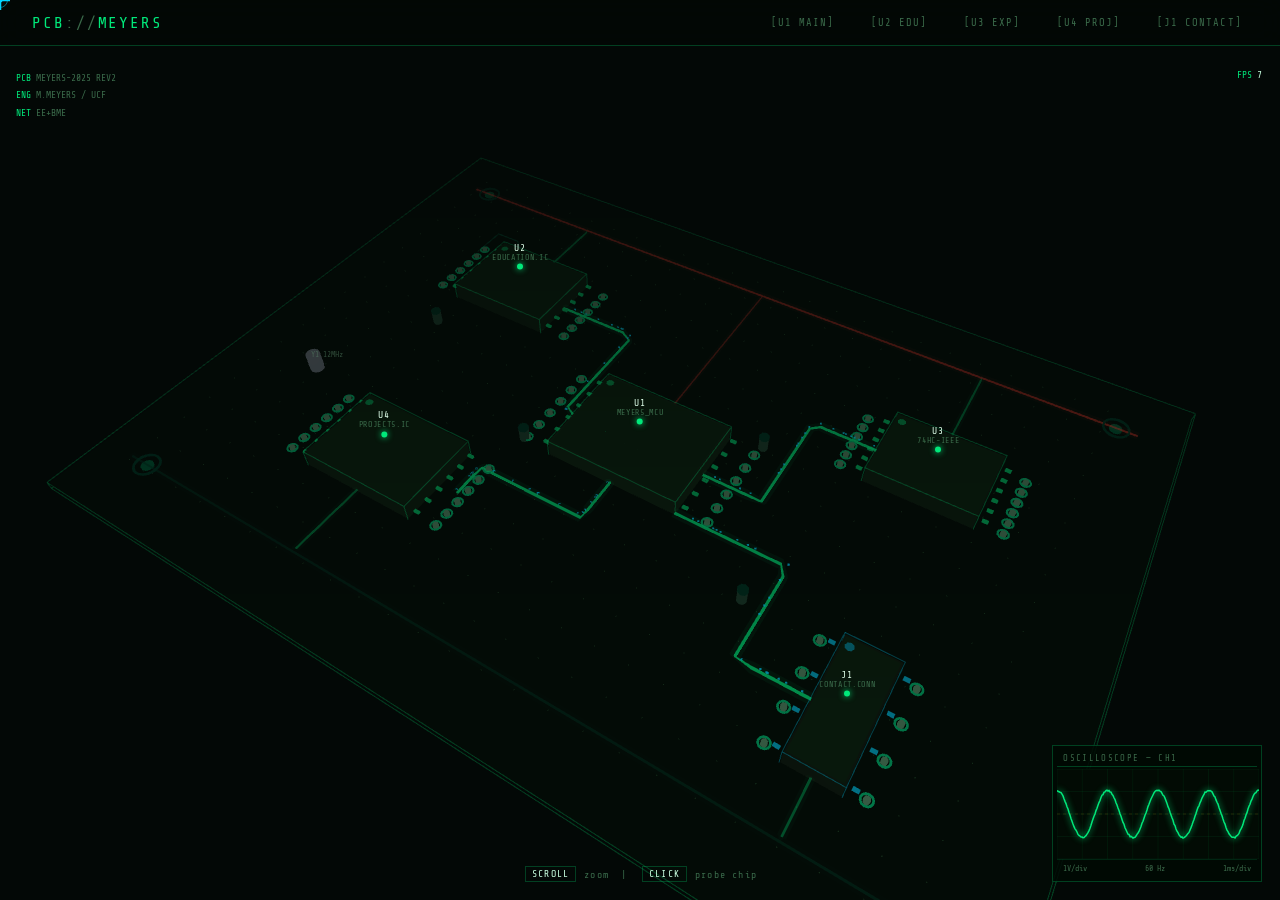
==== commit cb703160: "Fix name, camera angle, resistors, and remove unworked projects Co-authored-by: mwmeyers03 <10147764" ====
--- a/index.html
+++ b/index.html
@@ -3,8 +3,8 @@
 <head>
 <meta charset="UTF-8"/>
 <meta name="viewport" content="width=device-width,initial-scale=1.0"/>
-<title>Matthew Meyers | EE Portfolio</title>
-<meta name="description" content="Interactive PCB portfolio — Matthew Meyers, EE &amp; BME @ UCF"/>
+<title>Michael Meyers | EE Portfolio</title>
+<meta name="description" content="Interactive PCB portfolio — Michael Meyers, EE &amp; BME @ UCF"/>
 <script src="three.min.js"></script>
 <link rel="preconnect" href="https://fonts.googleapis.com" crossorigin/>
 <link href="https://fonts.googleapis.com/css2?family=Share+Tech+Mono&display=swap" rel="stylesheet"/>
@@ -288,20 +288,19 @@
 </div>
 <div id="hud-fps"><span class="lbl">FPS</span> —</div>
 <div id="hud-hint">
-  <span class="key">DRAG</span> orbit &nbsp;|&nbsp;
   <span class="key">SCROLL</span> zoom &nbsp;|&nbsp;
   <span class="key">CLICK</span> probe chip
 </div>
 
 <!-- NAV -->
 <nav>
-  <div class="nav-logo" onclick="resetCamera()">PCB<span>://</span>MEYERS</div>
+  <div class="nav-logo" onclick="closePanel()">PCB<span>://</span>MEYERS</div>
   <ul class="nav-chips">
-    <li><button onclick="focusChip(0)">U1&nbsp;MAIN</button></li>
-    <li><button onclick="focusChip(1)">U2&nbsp;EDU</button></li>
-    <li><button onclick="focusChip(2)">U3&nbsp;EXP</button></li>
-    <li><button onclick="focusChip(3)">U4&nbsp;PROJ</button></li>
-    <li><button onclick="focusChip(4)">J1&nbsp;CONTACT</button></li>
+    <li><button onclick="openPanel(0)">U1&nbsp;MAIN</button></li>
+    <li><button onclick="openPanel(1)">U2&nbsp;EDU</button></li>
+    <li><button onclick="openPanel(2)">U3&nbsp;EXP</button></li>
+    <li><button onclick="openPanel(3)">U4&nbsp;PROJ</button></li>
+    <li><button onclick="openPanel(4)">J1&nbsp;CONTACT</button></li>
   </ul>
 </nav>
 
@@ -328,7 +327,7 @@
     ref: 'U1', name: 'MEYERS_MCU', part: 'MEYERS-01-UCF',
     pos: [0, 0.3, 0], size: [3.4, 0.5, 2.6], color: 0x0d2010,
     pinColor: 0x00e87a,
-    title: 'Matthew Meyers',
+    title: 'Michael Meyers',
     buildPanel: () => `
 <div class="ds-section">
   <h3>// DESCRIPTION</h3>
@@ -420,22 +419,20 @@
   <h3>// FUNCTIONAL DESCRIPTION</h3>
   <p>High-speed CMOS project engineering IC.
   Implements multi-domain problem solving across
-  <span class="ds-hi">power electronics, robotics, LiDAR navigation,</span>
+  <span class="ds-hi">power electronics, embedded systems,</span>
   and <span class="ds-hi">biomedical applications</span>.</p>
 </div>
 <div class="ds-section">
   <h3>// IEEE UCF — PROJECT ENGINEER</h3>
   <p style="color:var(--amber);font-size:.7rem;margin-bottom:.5rem">IEEE UCF Student Chapter · Orlando, FL</p>
-  <p>Contributed to <span class="ds-hi">Phantom Arms</span> — a virus surface-disinfection
-  robot funded by the <span class="ds-warn">IEEE Region 3 Pandemic Grant</span>.
-  Designed to autonomously navigate and sanitize high-risk environments.</p>
+  <p>Active member of the <span class="ds-hi">IEEE UCF Student Chapter</span>, contributing to
+  hands-on engineering projects across power electronics, embedded systems, and biomedical devices.</p>
   <div style="margin-top:.7rem">
-  <div class="ds-signal"><span class="pin-num">IN1</span><span class="pin-name">POWER_SYS</span><span class="pin-desc">Power supply subsystem design</span></div>
-  <div class="ds-signal"><span class="pin-num">IN2</span><span class="pin-name">LIDAR</span><span class="pin-desc">Navigation &amp; obstacle avoidance</span></div>
-  <div class="ds-signal"><span class="pin-num">IN3</span><span class="pin-name">VIROLOGY</span><span class="pin-desc">UV disinfection payload</span></div>
-  <div class="ds-signal"><span class="pin-num">IN4</span><span class="pin-name">MECHANICS</span><span class="pin-desc">Mechanical integration</span></div>
-  <div class="ds-signal"><span class="pin-num">IN5</span><span class="pin-name">SMART_NAV</span><span class="pin-desc">Autonomous navigation control</span></div>
-  <div class="ds-signal"><span class="pin-num">OUT</span><span class="pin-name">SHOWCASE</span><span class="pin-desc">Presented at IEEE UCF Showcase ✓</span></div>
+  <div class="ds-signal"><span class="pin-num">IN1</span><span class="pin-name">POWER_SYS</span><span class="pin-desc">Power supply &amp; circuit design</span></div>
+  <div class="ds-signal"><span class="pin-num">IN2</span><span class="pin-name">EMBEDDED</span><span class="pin-desc">Microcontroller firmware</span></div>
+  <div class="ds-signal"><span class="pin-num">IN3</span><span class="pin-name">PCB_LAY</span><span class="pin-desc">PCB design &amp; fabrication</span></div>
+  <div class="ds-signal"><span class="pin-num">IN4</span><span class="pin-name">BME_SYS</span><span class="pin-desc">Biomedical instrumentation</span></div>
+  <div class="ds-signal"><span class="pin-num">OUT</span><span class="pin-name">IEEE_UCF</span><span class="pin-desc">IEEE UCF Active Member ✓</span></div>
   </div>
 </div>
 <div class="ds-section">
@@ -506,20 +503,6 @@
     <span class="ds-tag">PCB Design</span><span class="ds-tag">Schematic Capture</span>
     <span class="ds-tag">Signal Integrity</span><span class="ds-tag">Audio Electronics</span>
     <span class="ds-tag">DFM</span>
-  </div>
-</div>
-<div class="proj-entry">
-  <div class="proj-num">#03 — ROBOTICS / POWER ELECTRONICS</div>
-  <div class="proj-name">Phantom Arms — Disinfection Robot</div>
-  <div class="proj-body">
-    Autonomous surface-disinfection robot built for the
-    <span class="ds-hi">IEEE Region 3 Pandemic Grant</span>.
-    Modular architecture: LiDAR navigation, UV payload,
-    power management, and mechanical integration.
-  </div>
-  <div>
-    <span class="ds-tag">Robotics</span><span class="ds-tag">LiDAR</span>
-    <span class="ds-tag">Power Electronics</span><span class="ds-tag">IEEE UCF</span>
   </div>
 </div>`
   },
@@ -927,22 +910,6 @@
     str.position.set(x, 0.48, z); scene.add(str);
   });
 
-  // Resistors (small boxes with bands)
-  [[-3.5, -1.8, 0], [3, -1.2, 0.4], [7.5, 0, 0], [-7, 2.5, 0.3]].forEach(([x, z, rot]) => {
-    const rg = new THREE.BoxGeometry(0.55, 0.18, 0.22);
-    const rm = new THREE.MeshBasicMaterial({ color: 0xc8a070 });
-    const res = new THREE.Mesh(rg, rm);
-    res.position.set(x, 0.2, z); res.rotation.y = rot; scene.add(res);
-    // color bands
-    [0x00e87a, 0xff3b30, 0xffb700].forEach((bc, bi) => {
-      const bg = new THREE.BoxGeometry(0.06, 0.2, 0.24);
-      const bm = new THREE.MeshBasicMaterial({ color: bc });
-      const band = new THREE.Mesh(bg, bm);
-      band.position.set(x + (bi - 1) * 0.13, 0.2, z);
-      band.rotation.y = rot; scene.add(band);
-    });
-  });
-
   // Crystal oscillator (Y1)
   const yg = new THREE.CylinderGeometry(0.18, 0.18, 0.5, 12);
   const ym = new THREE.MeshBasicMaterial({ color: 0x606870 });
@@ -998,7 +965,6 @@
   /* ── RAYCASTING ── */
   const raycaster = new THREE.Raycaster();
   const mouse = new THREE.Vector2();
-  let wasDragging = false;
   let hoveredChip = -1;
   const chipOrigColors = CHIPS.map(c => c.color);
 
@@ -1026,42 +992,19 @@
 
   canvas.addEventListener('mousemove', updateHover);
   canvas.addEventListener('click', e => {
-    if (wasDragging) { wasDragging = false; return; }
     updateHover(e);
     if (hoveredChip >= 0) openPanel(hoveredChip);
   });
 
-  /* ── CAMERA ORBIT ── */
-  let isDragging = false, startDrag = { x: 0, y: 0 }, startCam = { theta: 0, phi: 0 };
-  const MIN_PHI = 0.22, MAX_PHI = Math.PI / 2.1;
-
-  canvas.addEventListener('mousedown', e => {
-    if (e.button !== 0) return;
-    isDragging = true; wasDragging = false;
-    startDrag = { x: e.clientX, y: e.clientY };
-    startCam = { theta: cam.theta, phi: cam.phi };
-  });
-  window.addEventListener('mousemove', e => {
-    if (!isDragging) return;
-    const dx = e.clientX - startDrag.x, dy = e.clientY - startDrag.y;
-    if (Math.abs(dx) > 3 || Math.abs(dy) > 3) wasDragging = true;
-    cam.theta = startCam.theta - dx * 0.008;
-    cam.phi = Math.max(MIN_PHI, Math.min(MAX_PHI, startCam.phi + dy * 0.006));
-  });
-  window.addEventListener('mouseup', () => { isDragging = false; });
   canvas.addEventListener('wheel', e => {
     e.preventDefault();
     cam.r = Math.max(9, Math.min(38, cam.r + e.deltaY * 0.04));
   }, { passive: false });
 
   /* ── TOUCH SUPPORT ── */
-  let lastTouchDist = 0, touchDragging = false, touchStart = { x: 0, y: 0 }, touchCam = { theta: 0, phi: 0 };
+  let lastTouchDist = 0;
   canvas.addEventListener('touchstart', e => {
-    if (e.touches.length === 1) {
-      touchDragging = true;
-      touchStart = { x: e.touches[0].clientX, y: e.touches[0].clientY };
-      touchCam = { theta: cam.theta, phi: cam.phi };
-    } else if (e.touches.length === 2) {
+    if (e.touches.length === 2) {
       lastTouchDist = Math.hypot(
         e.touches[0].clientX - e.touches[1].clientX,
         e.touches[0].clientY - e.touches[1].clientY
@@ -1069,11 +1012,7 @@
     }
   }, { passive: true });
   canvas.addEventListener('touchmove', e => {
-    if (e.touches.length === 1 && touchDragging) {
-      const dx = e.touches[0].clientX - touchStart.x, dy = e.touches[0].clientY - touchStart.y;
-      cam.theta = touchCam.theta - dx * 0.01;
-      cam.phi = Math.max(MIN_PHI, Math.min(MAX_PHI, touchCam.phi + dy * 0.008));
-    } else if (e.touches.length === 2) {
+    if (e.touches.length === 2) {
       const d = Math.hypot(
         e.touches[0].clientX - e.touches[1].clientX,
         e.touches[0].clientY - e.touches[1].clientY
@@ -1083,29 +1022,13 @@
     }
     e.preventDefault();
   }, { passive: false });
-  canvas.addEventListener('touchend', e => {
-    if (e.touches.length === 0) touchDragging = false;
-  }, { passive: true });
 
   /* ── KEYBOARD NAV ── */
   document.addEventListener('keydown', e => {
     if (panelOpen) return;
     const map = { '1': 0, '2': 1, '3': 2, '4': 3, '5': 4 };
-    if (map[e.key] !== undefined) { focusChip(map[e.key]); openPanel(map[e.key]); }
+    if (map[e.key] !== undefined) { openPanel(map[e.key]); }
   });
-
-  /* ── CHIP FOCUS CAMERA ── */
-  window.focusChip = function(idx) {
-    const [cx, , cz] = CHIPS[idx].pos;
-    cam.tx = cx * 0.3; cam.tz = cz * 0.3;
-    cam.r = 14;
-    cam.theta += (Math.atan2(cx - cam.tx, cz - cam.tz) - cam.theta) * 0.1;
-  };
-  window.resetCamera = function() {
-    cam.tx = 0; cam.ty = 0; cam.tz = 0;
-    cam.theta = 0.55; cam.phi = 0.72; cam.r = 22;
-    closePanel();
-  };
 
   /* ── CHIP LABEL UPDATER ── */
   const clEls = Array.from(document.querySelectorAll('.cl'));
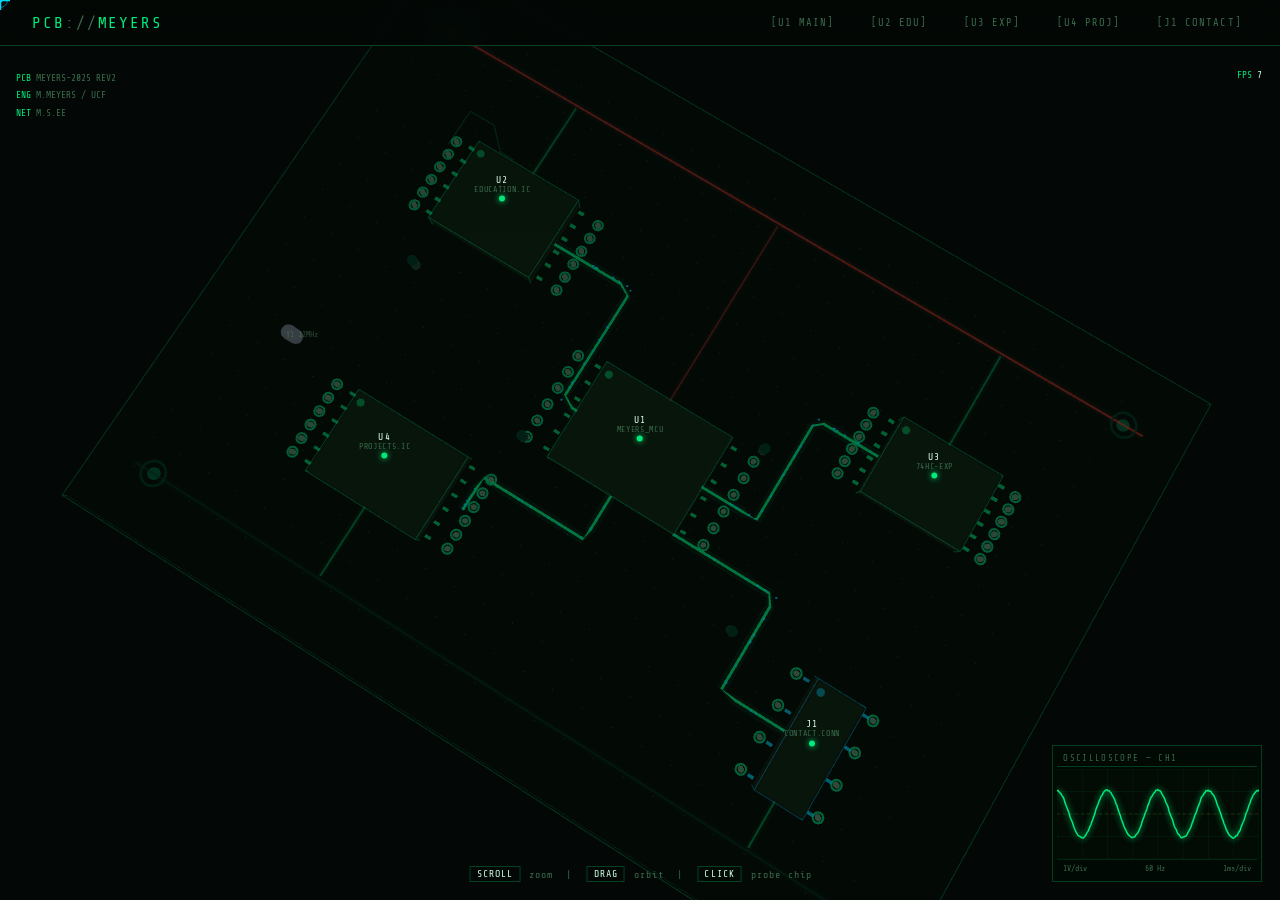
==== commit c8f7f9f0: "Add camera orbit, top-down default view, and update portfolio content to match resume Co-authored-by" ====
--- a/index.html
+++ b/index.html
@@ -4,7 +4,7 @@
 <meta charset="UTF-8"/>
 <meta name="viewport" content="width=device-width,initial-scale=1.0"/>
 <title>Michael Meyers | EE Portfolio</title>
-<meta name="description" content="Interactive PCB portfolio — Michael Meyers, EE &amp; BME @ UCF"/>
+<meta name="description" content="Interactive PCB portfolio — Michael Meyers, M.S. EE @ UCF"/>
 <script src="three.min.js"></script>
 <link rel="preconnect" href="https://fonts.googleapis.com" crossorigin/>
 <link href="https://fonts.googleapis.com/css2?family=Share+Tech+Mono&display=swap" rel="stylesheet"/>
@@ -284,11 +284,12 @@
 <div id="hud-tl">
   <div><span class="lbl">PCB</span> MEYERS-2025 REV2</div>
   <div><span class="lbl">ENG</span> M.MEYERS / UCF</div>
-  <div><span class="lbl">NET</span> EE+BME</div>
+  <div><span class="lbl">NET</span> M.S.EE</div>
 </div>
 <div id="hud-fps"><span class="lbl">FPS</span> —</div>
 <div id="hud-hint">
   <span class="key">SCROLL</span> zoom &nbsp;|&nbsp;
+  <span class="key">DRAG</span> orbit &nbsp;|&nbsp;
   <span class="key">CLICK</span> probe chip
 </div>
 
@@ -331,10 +332,10 @@
     buildPanel: () => `
 <div class="ds-section">
   <h3>// DESCRIPTION</h3>
-  <p>EE &amp; BME student at the <span class="ds-hi">University of Central Florida</span>.
-  Passionate about the intersection of electronics, biomedical systems, and machine learning.
-  I build things that bridge the gap between hardware and software — from PCB layout to
-  PyTorch models.</p>
+  <p>M.S. Electrical Engineering graduate student at the <span class="ds-hi">University of Central Florida</span>,
+  with a background in EE and Biomedical Sciences. Currently working as an
+  <span class="ds-hi">Associate Electromechanical Engineer at Northrop Grumman</span>
+  — building things at the intersection of hardware, software, and systems engineering.</p>
   <p style="margin-top:.6rem">
     <a class="ds-link" href="https://github.com/mwmeyers03" target="_blank" rel="noopener">github.com/mwmeyers03</a>
     &nbsp;&nbsp;
@@ -346,25 +347,25 @@
   <div class="ds-stat" style="grid-template-columns:1fr auto auto auto;font-size:.68rem;border-bottom:1px solid rgba(0,232,122,.15);padding-bottom:.3rem;margin-bottom:.2rem;color:var(--trace)">
     <span>Parameter</span><span>Min</span><span>Typ</span><span>Max</span>
   </div>
-  <div class="ds-stat"><span class="s-name">PCB Layout Skill</span><span class="s-min">—</span><span class="s-typ ds-hi">HIGH</span><span class="s-max">—</span></div>
-  <div class="ds-stat"><span class="s-name">Signal Processing</span><span class="s-min">—</span><span class="s-typ ds-hi">HIGH</span><span class="s-max">—</span></div>
-  <div class="ds-stat"><span class="s-name">Python / PyTorch</span><span class="s-min">—</span><span class="s-typ ds-hi">HIGH</span><span class="s-max">—</span></div>
-  <div class="ds-stat"><span class="s-name">C / Embedded</span><span class="s-min">—</span><span class="s-typ ds-warn">MED</span><span class="s-max">—</span></div>
-  <div class="ds-stat"><span class="s-name">Operating Temp</span><span class="s-min">FL<br></span><span class="s-typ">HOT</span><span class="s-max">—</span></div>
+  <div class="ds-stat"><span class="s-name">Python / C / C++</span><span class="s-min">—</span><span class="s-typ ds-hi">HIGH</span><span class="s-max">—</span></div>
+  <div class="ds-stat"><span class="s-name">PCB Design (KiCad/Altium)</span><span class="s-min">—</span><span class="s-typ ds-hi">HIGH</span><span class="s-max">—</span></div>
+  <div class="ds-stat"><span class="s-name">AutoCAD Electrical</span><span class="s-min">—</span><span class="s-typ ds-hi">HIGH</span><span class="s-max">—</span></div>
+  <div class="ds-stat"><span class="s-name">MATLAB / PowerShell</span><span class="s-min">—</span><span class="s-typ ds-warn">MED</span><span class="s-max">—</span></div>
+  <div class="ds-stat"><span class="s-name">Operating Temp</span><span class="s-min">FL</span><span class="s-typ">HOT</span><span class="s-max">—</span></div>
 </div>
 <div class="ds-section">
   <h3>// PACKAGE INFORMATION</h3>
-  <div class="ds-signal"><span class="pin-num">PKG</span><span class="pin-name">UCF-Student</span><span class="pin-desc">Orlando, FL</span></div>
-  <div class="ds-signal"><span class="pin-num">MJR</span><span class="pin-name">EE + BME</span><span class="pin-desc">Dual B.S.</span></div>
-  <div class="ds-signal"><span class="pin-num">ORG</span><span class="pin-name">IEEE UCF</span><span class="pin-desc">Active Member</span></div>
+  <div class="ds-signal"><span class="pin-num">PKG</span><span class="pin-name">UCF-Grad</span><span class="pin-desc">M.S. EE — Est. Dec 2026</span></div>
+  <div class="ds-signal"><span class="pin-num">MJR</span><span class="pin-name">EE + BME</span><span class="pin-desc">Dual B.S. May 2025</span></div>
+  <div class="ds-signal"><span class="pin-num">LOC</span><span class="pin-name">Melbourne, FL</span><span class="pin-desc">Northrop Grumman</span></div>
   <div class="ds-signal"><span class="pin-num">VCC</span><span class="pin-name">3.3V Logic</span><span class="pin-desc">Always running</span></div>
 </div>
 <div class="ds-section">
   <h3>// APPLICATIONS</h3>
-  <span class="ds-tag">PCB Design</span><span class="ds-tag">Audio DSP</span>
-  <span class="ds-tag">Biomedical Devices</span><span class="ds-tag">ML/AI</span>
-  <span class="ds-tag">Robotics</span><span class="ds-tag">Signal Processing</span>
-  <span class="ds-tag">Embedded Systems</span><span class="ds-tag">Python</span>
+  <span class="ds-tag">PCB Design</span><span class="ds-tag">Electromechanical</span>
+  <span class="ds-tag">Embedded Systems</span><span class="ds-tag">Signal Processing</span>
+  <span class="ds-tag">Control Systems</span><span class="ds-tag">Python Automation</span>
+  <span class="ds-tag">Wiring Harness</span><span class="ds-tag">ML/AI</span>
 </div>`
   },
   {
@@ -375,9 +376,10 @@
     buildPanel: () => `
 <div class="ds-section">
   <h3>// COMPONENT DESCRIPTION</h3>
-  <p>Dual-core processor implementing <span class="ds-hi">Electrical Engineering</span>
-  and <span class="ds-hi">Biomedical Engineering</span> coursework simultaneously.
-  High-bandwidth memory for circuits, signals, and biological systems.</p>
+  <p>Multi-core processor implementing graduate and undergraduate coursework at the
+  <span class="ds-hi">University of Central Florida</span>.
+  Dual undergraduate degrees in EE and Biomedical Sciences, now pursuing
+  <span class="ds-hi">M.S. Electrical Engineering</span>.</p>
 </div>
 <div class="ds-section">
   <h3>// DEVICE SPECIFICATIONS</h3>
@@ -385,77 +387,82 @@
     <tr><th>Parameter</th><th>Value</th></tr>
     <tr><td>Institution</td><td>University of Central Florida</td></tr>
     <tr><td>Location</td><td>Orlando, FL</td></tr>
-    <tr><td>Degree</td><td>B.S. Electrical Engineering</td></tr>
-    <tr><td>Co-degree</td><td>B.S. Biomedical Engineering</td></tr>
-    <tr><td>Activities</td><td>IEEE UCF Student Chapter</td></tr>
+    <tr><td>Graduate</td><td>M.S. Electrical Engineering — GPA 4.0</td></tr>
+    <tr><td>Est. Graduation</td><td>December 2026</td></tr>
+    <tr><td>B.S. Degree 1</td><td>Electrical Engineering — GPA 3.75</td></tr>
+    <tr><td>B.S. Degree 2</td><td>Biomedical Sciences</td></tr>
+    <tr><td>Minor</td><td>Mathematical Biology</td></tr>
+    <tr><td>Honors</td><td>Honors in the Majors</td></tr>
+    <tr><td>Conferred</td><td>May 2025</td></tr>
   </table>
 </div>
 <div class="ds-section">
   <h3>// PIN DESCRIPTIONS (Coursework)</h3>
   <div class="ds-signal"><span class="pin-num">1</span><span class="pin-name">CIRCUITS</span><span class="pin-desc">Analog &amp; Digital Circuit Design</span></div>
   <div class="ds-signal"><span class="pin-num">2</span><span class="pin-name">DSP</span><span class="pin-desc">Digital Signal Processing</span></div>
-  <div class="ds-signal"><span class="pin-num">3</span><span class="pin-name">BME_INST</span><span class="pin-desc">Biomedical Instrumentation</span></div>
-  <div class="ds-signal"><span class="pin-num">4</span><span class="pin-name">ML_AI</span><span class="pin-desc">Machine Learning Systems</span></div>
+  <div class="ds-signal"><span class="pin-num">3</span><span class="pin-name">IMG_PROC</span><span class="pin-desc">Image Processing</span></div>
+  <div class="ds-signal"><span class="pin-num">4</span><span class="pin-name">COMP_VIS</span><span class="pin-desc">Computer Vision</span></div>
   <div class="ds-signal"><span class="pin-num">5</span><span class="pin-name">PCB_LAY</span><span class="pin-desc">PCB Design &amp; Fabrication</span></div>
   <div class="ds-signal"><span class="pin-num">6</span><span class="pin-name">EMBED</span><span class="pin-desc">Embedded Systems &amp; Firmware</span></div>
-  <div class="ds-signal"><span class="pin-num">7</span><span class="pin-name">SIG_INT</span><span class="pin-desc">Signal Integrity</span></div>
-  <div class="ds-signal"><span class="pin-num">8</span><span class="pin-name">GND</span><span class="pin-desc">IEEE UCF — Community Ground</span></div>
+  <div class="ds-signal"><span class="pin-num">7</span><span class="pin-name">SAW_DEV</span><span class="pin-desc">SAW Devices &amp; Systems</span></div>
+  <div class="ds-signal"><span class="pin-num">8</span><span class="pin-name">ML_AI</span><span class="pin-desc">Machine Learning Systems</span></div>
 </div>
 <div class="ds-section">
   <h3>// LOGIC FUNCTION</h3>
   <div class="ds-pre">Y = EE_THEORY ⊕ BME_APPLICATION
         ↓
 PASSION = f(circuits, biology, signals)
-GOAL    = ADVANCE(medical_technology)</div>
+GOAL    = ADVANCE(systems_engineering)</div>
 </div>`
   },
   {
-    ref: 'U3', name: '74HC-IEEE', part: 'SN74HC-UCF-A',
+    ref: 'U3', name: '74HC-EXP', part: 'SN74HC-WORK-A',
     pos: [6.2, 0.3, -2.8], size: [2.6, 0.5, 2.0], color: 0x0b1c0e,
     pinColor: 0x00e87a,
     title: 'Experience',
     buildPanel: () => `
 <div class="ds-section">
   <h3>// FUNCTIONAL DESCRIPTION</h3>
-  <p>High-speed CMOS project engineering IC.
-  Implements multi-domain problem solving across
-  <span class="ds-hi">power electronics, embedded systems,</span>
-  and <span class="ds-hi">biomedical applications</span>.</p>
-</div>
-<div class="ds-section">
-  <h3>// IEEE UCF — PROJECT ENGINEER</h3>
-  <p style="color:var(--amber);font-size:.7rem;margin-bottom:.5rem">IEEE UCF Student Chapter · Orlando, FL</p>
-  <p>Active member of the <span class="ds-hi">IEEE UCF Student Chapter</span>, contributing to
-  hands-on engineering projects across power electronics, embedded systems, and biomedical devices.</p>
-  <div style="margin-top:.7rem">
-  <div class="ds-signal"><span class="pin-num">IN1</span><span class="pin-name">POWER_SYS</span><span class="pin-desc">Power supply &amp; circuit design</span></div>
-  <div class="ds-signal"><span class="pin-num">IN2</span><span class="pin-name">EMBEDDED</span><span class="pin-desc">Microcontroller firmware</span></div>
-  <div class="ds-signal"><span class="pin-num">IN3</span><span class="pin-name">PCB_LAY</span><span class="pin-desc">PCB design &amp; fabrication</span></div>
-  <div class="ds-signal"><span class="pin-num">IN4</span><span class="pin-name">BME_SYS</span><span class="pin-desc">Biomedical instrumentation</span></div>
-  <div class="ds-signal"><span class="pin-num">OUT</span><span class="pin-name">IEEE_UCF</span><span class="pin-desc">IEEE UCF Active Member ✓</span></div>
-  </div>
-</div>
-<div class="ds-section">
-  <h3>// TRUTH TABLE</h3>
-  <div class="ds-pre">PROBLEM(A) + TEAM(B) → OUTPUT(Y)
-─────────────────────────────────
-A=0  B=0  →  Y=0  (idle)
-A=0  B=1  →  Y=1  (support mode)
-A=1  B=0  →  Y=0  (blocked)
-A=1  B=1  →  Y=1  (SOLUTION ✓)
-
-NOTE: This device is optimized for
-A=1, B=1 operating conditions.</div>
-</div>
-<div class="ds-section">
-  <h3>// UCF — ENGINEERING STUDENT</h3>
-  <p>Pursuing dual B.S. in EE &amp; BME with hands-on
-  coursework in circuits, instrumentation, DSP, and ML.
-  Applied learning through PCB fabrication and real-world
-  audio signal analysis.</p>
-  <span class="ds-tag">EE</span><span class="ds-tag">BME</span>
-  <span class="ds-tag">DSP</span><span class="ds-tag">Circuits</span>
-  <span class="ds-tag">IEEE Region 3</span>
+  <p>Multi-domain engineering experience spanning
+  <span class="ds-hi">aerospace electromechanical systems,</span>
+  <span class="ds-hi">industrial control systems,</span>
+  and <span class="ds-hi">lab automation</span>.</p>
+</div>
+<div class="ds-section">
+  <h3>// NORTHROP GRUMMAN — Associate Electromechanical Engineer</h3>
+  <p style="color:var(--amber);font-size:.7rem;margin-bottom:.5rem">Jun 2025 – Present &nbsp;·&nbsp; Melbourne, FL</p>
+  <div class="ds-signal"><span class="pin-num">IN1</span><span class="pin-name">AUTOCAD_ELEC</span><span class="pin-desc">Wiring diagrams &amp; harness layouts (MIL-STD-1553/1760)</span></div>
+  <div class="ds-signal"><span class="pin-num">IN2</span><span class="pin-name">IACAMO</span><span class="pin-desc">Instrumentation diagrams for the IACAMO Program</span></div>
+  <div class="ds-signal"><span class="pin-num">IN3</span><span class="pin-name">AGILE</span><span class="pin-desc">End-to-end review cycle with peer reviews &amp; approvals</span></div>
+</div>
+<div class="ds-section">
+  <h3>// MITSUBISHI POWER AMERICAS — Associate Control Systems Engineer</h3>
+  <p style="color:var(--amber);font-size:.7rem;margin-bottom:.5rem">Sep 2024 – May 2025 &nbsp;·&nbsp; Lake Mary, FL</p>
+  <div class="ds-signal"><span class="pin-num">IN1</span><span class="pin-name">HMI_CTRL</span><span class="pin-desc">Gas turbine control systems, HMI, control logic</span></div>
+  <div class="ds-signal"><span class="pin-num">IN2</span><span class="pin-name">VBA_AUTO</span><span class="pin-desc">Workflow automation saving 300+ hours annually</span></div>
+  <div class="ds-signal"><span class="pin-num">IN3</span><span class="pin-name">IO_TEST</span><span class="pin-desc">Digital &amp; analog I/O communication tests</span></div>
+</div>
+<div class="ds-section">
+  <h3>// NORTHROP GRUMMAN — Lab &amp; Test Engineer Intern</h3>
+  <p style="color:var(--amber);font-size:.7rem;margin-bottom:.5rem">May 2023 – Sep 2024 &nbsp;·&nbsp; Melbourne, FL</p>
+  <div class="ds-signal"><span class="pin-num">IN1</span><span class="pin-name">PYTHON</span><span class="pin-desc">Automation scripts in Python, PowerShell &amp; Groovy</span></div>
+  <div class="ds-signal"><span class="pin-num">IN2</span><span class="pin-name">IPT_LAB</span><span class="pin-desc">Lab ops across all Integrated Platform Tests (IPTs)</span></div>
+</div>
+<div class="ds-section">
+  <h3>// ADDITIONAL EXPERIENCE</h3>
+  <div class="ds-pre">UCF NANOBIOSENSORS LAB  May 2022 – Jan 2024
+  Wireless BLE bioimpedance sensor (FlexPCB)
+  3D-printed microsensor + microcontroller integration
+
+MTRONPTI — MFG ENGINEER INTERN  Oct 2022 – May 2023
+  Electrical systems, component specs, DFM</div>
+</div>
+<div class="ds-section">
+  <h3>// SKILLS</h3>
+  <span class="ds-tag">Python</span><span class="ds-tag">C/C++</span>
+  <span class="ds-tag">PowerShell</span><span class="ds-tag">MATLAB</span>
+  <span class="ds-tag">Verilog</span><span class="ds-tag">AutoCAD Electrical</span>
+  <span class="ds-tag">KiCad/Altium</span><span class="ds-tag">SolidWorks</span>
 </div>`
   },
   {
@@ -468,42 +475,55 @@
   <h3>// PROJECT INDEX</h3>
 </div>
 <div class="proj-entry">
-  <div class="proj-num">#01 — ML / AUDIO DSP &nbsp; <span class="ds-tag">FEATURED</span></div>
-  <div class="proj-name">Room Impulse Response (RIR) ML Project</div>
+  <div class="proj-num">#01 — FULL-STACK / FINANCE &nbsp; <span class="ds-tag">ACTIVE</span></div>
+  <div class="proj-name">Net Worth Projection App</div>
   <div class="proj-body">
-    Machine-learning pipeline for estimating and reconstructing
+    Financial simulation platform built with <span class="ds-hi">Svelte, TypeScript, and Web Workers</span>
+    to model multi-decade retirement outcomes — portfolio growth, cash flow, and
+    withdrawal sustainability for dual-income households.
+  </div>
+  <div>
+    <span class="ds-tag">Svelte</span><span class="ds-tag">TypeScript</span>
+    <span class="ds-tag">Web Workers</span><span class="ds-tag">CSV/JSON</span>
+  </div>
+  <div class="ds-pre" style="margin-top:.6rem">AI-BASED RETURN MODELING
+FAILURE-RATE DETECTION
+8-CHANNEL REAL-TIME COMPUTATION
+EXPORTABLE REPORTING (CSV/JSON)</div>
+</div>
+<div class="proj-entry">
+  <div class="proj-num">#02 — HARDWARE / PCB DESIGN</div>
+  <div class="proj-name">DIY Digital Audio Mixer — UCF Capstone</div>
+  <div class="proj-body">
+    Designed analog circuitry for a low-cost, high-performance audio mixer.
+    Four separate compact <span class="ds-hi">4-layer PCBs</span> (Power Supply, STM32 MCU,
+    Analog Signal, Digital Signal). DSP algorithms on a Raspberry Pi 5 system.
+  </div>
+  <div>
+    <span class="ds-tag">KiCad</span><span class="ds-tag">STM32</span>
+    <span class="ds-tag">Raspberry Pi 5</span><span class="ds-tag">Audio DSP</span>
+    <span class="ds-tag">4-Layer PCB</span>
+  </div>
+  <div class="ds-pre" style="margin-top:.6rem">SNR     : 50 dB
+LATENCY : &lt;10ms
+CHANNELS: 8 (real-time)
+AI      : Automixing feature</div>
+</div>
+<div class="proj-entry">
+  <div class="proj-num">#03 — ML / AUDIO DSP</div>
+  <div class="proj-name">Room Impulse Response (RIR) ML</div>
+  <div class="proj-body">
+    ML pipeline for estimating and reconstructing
     <span class="ds-hi">Room Impulse Responses</span> from acoustic measurements.
-    Establishes a baseline WaveUNet model, then refactors toward a
-    modular, production-quality DSP system.
+    Baseline WaveUNet model with modular DSP architecture.
   </div>
   <div>
     <span class="ds-tag">Python</span><span class="ds-tag">PyTorch</span>
-    <span class="ds-tag">SciPy</span><span class="ds-tag">Jupyter</span>
-    <span class="ds-tag">HuggingFace</span><span class="ds-tag">Audio DSP</span>
+    <span class="ds-tag">SciPy</span><span class="ds-tag">HuggingFace</span>
   </div>
   <p style="margin-top:.7rem">
     <a class="ds-link" href="https://github.com/mwmeyers03/RIR_Project" target="_blank" rel="noopener">→ github.com/mwmeyers03/RIR_Project</a>
   </p>
-  <div class="ds-pre" style="margin-top:.6rem">MODEL   : WaveUNet-RIR
-TRAIN   : 0.0821 loss
-VAL     : 0.0943 loss
-PARAMS  : 2.4M
-DATASET : HuggingFace acoustic IR</div>
-</div>
-<div class="proj-entry">
-  <div class="proj-num">#02 — HARDWARE / PCB DESIGN</div>
-  <div class="proj-name">Digital Audio System PCB</div>
-  <div class="proj-body">
-    Designed the <span class="ds-hi">printed circuit boards</span> for a digital
-    audio processing system. Responsible for schematic capture, component selection,
-    layer stackup, trace routing, and DFM review — ensuring signal integrity
-    across high-speed audio data paths.
-  </div>
-  <div>
-    <span class="ds-tag">PCB Design</span><span class="ds-tag">Schematic Capture</span>
-    <span class="ds-tag">Signal Integrity</span><span class="ds-tag">Audio Electronics</span>
-    <span class="ds-tag">DFM</span>
-  </div>
 </div>`
   },
   {
@@ -514,9 +534,8 @@
     buildPanel: () => `
 <div class="ds-section">
   <h3>// CONNECTOR DESCRIPTION</h3>
-  <p>Output connector. Compatible with internship, co-op, research,
-  and project collaboration interfaces.
-  <span class="ds-hi">Currently seeking new connections.</span></p>
+  <p>Output connector. Wired for research, collaborations, and project work.
+  <span class="ds-hi">Open to new connections.</span></p>
 </div>
 <div class="ds-section">
   <h3>// PIN ASSIGNMENTS</h3>
@@ -526,24 +545,25 @@
   <div class="ds-signal"><span class="pin-num">2</span><span class="pin-name">LINKEDIN</span>
     <span class="pin-desc"><a class="ds-link" href="https://linkedin.com/in/mwmeyers03" target="_blank" rel="noopener">linkedin.com/in/mwmeyers03</a></span>
   </div>
-  <div class="ds-signal"><span class="pin-num">3</span><span class="pin-name">LOCATION</span>
-    <span class="pin-desc">Orlando, FL — UCF Campus</span>
+  <div class="ds-signal"><span class="pin-num">3</span><span class="pin-name">EMAIL</span>
+    <span class="pin-desc"><a class="ds-link" href="mailto:mwmeyers03@gmail.com">mwmeyers03@gmail.com</a></span>
+  </div>
+  <div class="ds-signal"><span class="pin-num">4</span><span class="pin-name">LOCATION</span>
+    <span class="pin-desc">Melbourne, FL</span>
   </div>
   <div class="ds-signal"><span class="pin-num">GND</span><span class="pin-name">REFERENCE</span>
-    <span class="pin-desc">Common ground — EE + BME</span>
+    <span class="pin-desc">Common ground — EE + M.S.</span>
   </div>
 </div>
 <div class="ds-section">
   <h3>// MATING SPECIFICATIONS</h3>
   <div class="ds-pre">COMPATIBLE WITH:
-  • Internship opportunities (EE/BME)
-  • Research positions (DSP/ML/Hardware)
-  • Project collaborations
-  • Co-op positions
-
-INTERFACE: Email / LinkedIn / GitHub
-IMPEDANCE: 50Ω matched
-MAX CURRENT: Open to full-time offers</div>
+  • Research collaborations
+  • Side projects &amp; open source
+  • Graduate research opportunities
+  • Engineering discussions
+
+INTERFACE: Email / LinkedIn / GitHub</div>
 </div>
 <div class="ds-section">
   <h3>// ABSOLUTE MAXIMUM RATINGS</h3>
@@ -703,8 +723,8 @@
   const camera = new THREE.PerspectiveCamera(52, W() / H(), 0.1, 200);
 
   // Camera spherical coords
-  const cam = { theta: 0.55, phi: 0.72, r: 22, tx: 0, ty: 0, tz: 0 };
-  const camTarget = { theta: 0.55, phi: 0.72, r: 22 };
+  const cam = { theta: 0.55, phi: 0.12, r: 22, tx: 0, ty: 0, tz: 0 };
+  const camTarget = { theta: 0.55, phi: 0.12, r: 22 };
   function applyCam() {
     camera.position.set(
       cam.tx + cam.r * Math.sin(cam.phi) * Math.sin(cam.theta),
@@ -990,8 +1010,29 @@
     }
   }
 
-  canvas.addEventListener('mousemove', updateHover);
+  /* ── MOUSE ORBIT + HOVER ── */
+  let isDragging = false, dragX = 0, dragY = 0, dragTheta0 = 0, dragPhi0 = 0, dragMoved = false;
+
+  canvas.addEventListener('mousedown', e => {
+    if (panelOpen) return;
+    isDragging = true; dragMoved = false;
+    dragX = e.clientX; dragY = e.clientY;
+    dragTheta0 = cam.theta; dragPhi0 = cam.phi;
+  });
+
+  canvas.addEventListener('mousemove', e => {
+    updateHover(e);
+    if (!isDragging) return;
+    const dx = e.clientX - dragX, dy = e.clientY - dragY;
+    if (Math.abs(dx) + Math.abs(dy) > 3) dragMoved = true;
+    cam.theta = dragTheta0 - dx * 0.007;
+    cam.phi = Math.max(0.05, Math.min(1.45, dragPhi0 + dy * 0.006));
+  });
+
+  window.addEventListener('mouseup', () => { isDragging = false; });
+
   canvas.addEventListener('click', e => {
+    if (dragMoved) { dragMoved = false; return; }
     updateHover(e);
     if (hoveredChip >= 0) openPanel(hoveredChip);
   });
@@ -1002,13 +1043,16 @@
   }, { passive: false });
 
   /* ── TOUCH SUPPORT ── */
-  let lastTouchDist = 0;
+  let lastTouchDist = 0, touchX0 = 0, touchY0 = 0, touchTheta0 = 0, touchPhi0 = 0, touchMoved = false;
   canvas.addEventListener('touchstart', e => {
     if (e.touches.length === 2) {
       lastTouchDist = Math.hypot(
         e.touches[0].clientX - e.touches[1].clientX,
         e.touches[0].clientY - e.touches[1].clientY
       );
+    } else if (e.touches.length === 1) {
+      touchX0 = e.touches[0].clientX; touchY0 = e.touches[0].clientY;
+      touchTheta0 = cam.theta; touchPhi0 = cam.phi; touchMoved = false;
     }
   }, { passive: true });
   canvas.addEventListener('touchmove', e => {
@@ -1019,6 +1063,11 @@
       );
       cam.r = Math.max(9, Math.min(38, cam.r - (d - lastTouchDist) * 0.05));
       lastTouchDist = d;
+    } else if (e.touches.length === 1) {
+      const dx = e.touches[0].clientX - touchX0, dy = e.touches[0].clientY - touchY0;
+      if (Math.abs(dx) + Math.abs(dy) > 3) touchMoved = true;
+      cam.theta = touchTheta0 - dx * 0.007;
+      cam.phi = Math.max(0.05, Math.min(1.45, touchPhi0 + dy * 0.006));
     }
     e.preventDefault();
   }, { passive: false });
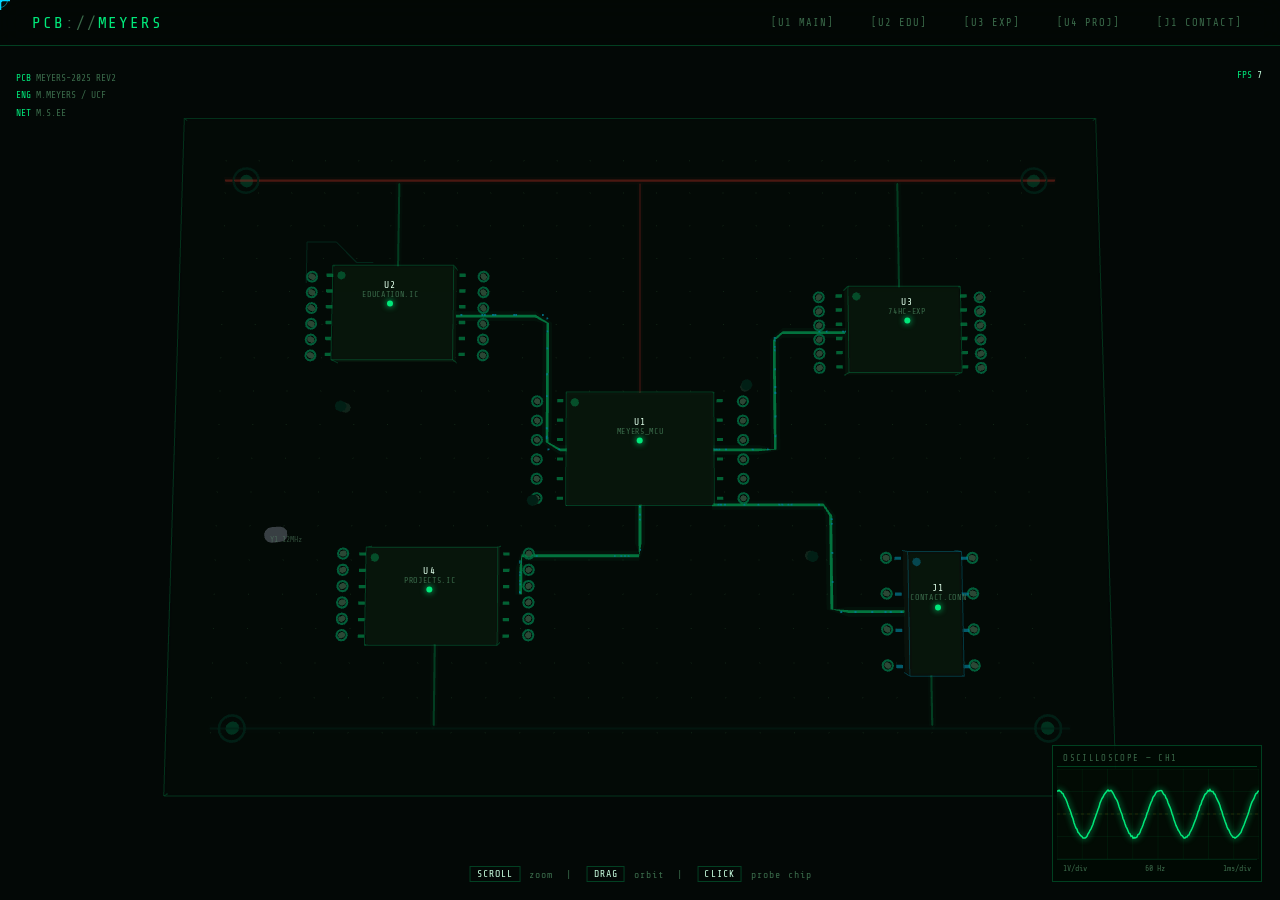
==== commit d333df2f: "fix: set default camera to head-on top-down (theta=0, phi=0.06) Co-authored-by: mwmeyers03 <10147764" ====
--- a/index.html
+++ b/index.html
@@ -723,8 +723,8 @@
   const camera = new THREE.PerspectiveCamera(52, W() / H(), 0.1, 200);
 
   // Camera spherical coords
-  const cam = { theta: 0.55, phi: 0.12, r: 22, tx: 0, ty: 0, tz: 0 };
-  const camTarget = { theta: 0.55, phi: 0.12, r: 22 };
+  const cam = { theta: 0, phi: 0.06, r: 22, tx: 0, ty: 0, tz: 0 };
+  const camTarget = { theta: 0, phi: 0.06, r: 22 };
   function applyCam() {
     camera.position.set(
       cam.tx + cam.r * Math.sin(cam.phi) * Math.sin(cam.theta),
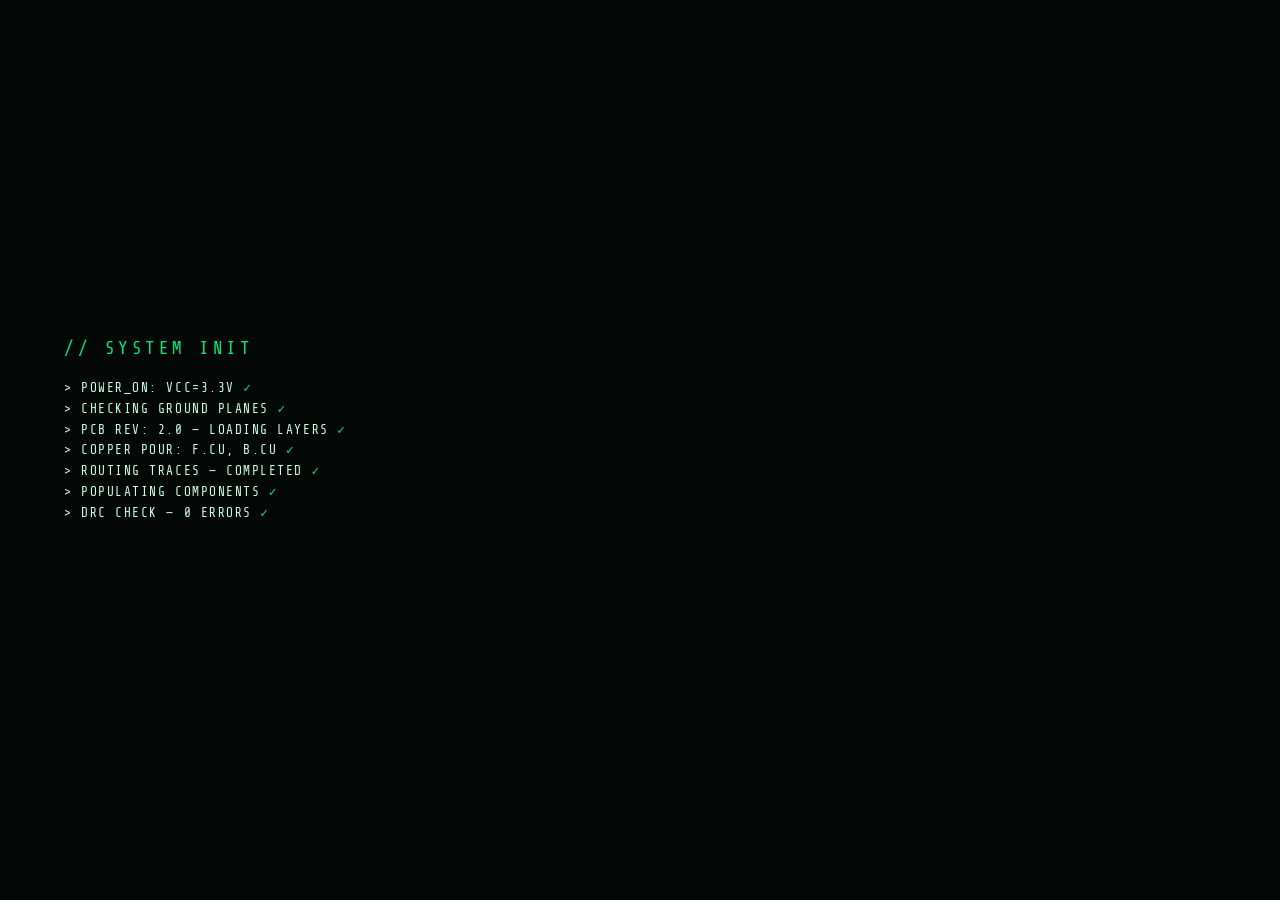
==== commit aa2277e7: "feat: oscilloscope main UI, FR4 PCB projects view, CV modal, 2D→3D transition Co-authored-by: mwmeye" ====
--- a/index.html
+++ b/index.html
@@ -4,238 +4,298 @@
 <meta charset="UTF-8"/>
 <meta name="viewport" content="width=device-width,initial-scale=1.0"/>
 <title>Michael Meyers | EE Portfolio</title>
-<meta name="description" content="Interactive PCB portfolio — Michael Meyers, M.S. EE @ UCF"/>
+<meta name="description" content="Interactive EE portfolio — Michael Meyers, M.S. EE @ UCF"/>
 <script src="three.min.js"></script>
 <link rel="preconnect" href="https://fonts.googleapis.com" crossorigin/>
 <link href="https://fonts.googleapis.com/css2?family=Share+Tech+Mono&display=swap" rel="stylesheet"/>
 <style>
 *,*::before,*::after{box-sizing:border-box;margin:0;padding:0}
 :root{
-  --bg:#030806;--board:#071209;--trace:#00e87a;--trace-glow:rgba(0,232,122,.18);
+  --bg:#030806;--trace:#00e87a;--trace-glow:rgba(0,232,122,.18);
   --cyan:#00d4ff;--amber:#ffb700;--red:#ff3b30;
-  --chip:#111e13;--silk:#dfffea;--via:#5a9a6a;
   --text:#c8ffe0;--muted:#3a6a4a;--border:rgba(0,232,122,.25);
   --mono:'Share Tech Mono',monospace;
-  --panel-bg:rgba(3,12,6,.96);
+  --ch1:#d4a017;--ch2:#4488ff;
+  --chassis:#18181c;--chassis-hi:#22222c;
+  --screen-bg:#030c05;--screen-border:#223228;
+  --softkey:#1c1c24;--knob:#26263a;--bnc:#22222e;
 }
 html,body{width:100%;height:100%;overflow:hidden;background:var(--bg);color:var(--text);font-family:var(--mono)}
 canvas{display:block}
-
-/* ── LOADER ─────────────────────────────────── */
-#loader{
-  position:fixed;inset:0;background:var(--bg);
-  display:flex;flex-direction:column;justify-content:center;align-items:flex-start;
-  padding:3rem 4rem;z-index:9000;transition:opacity .6s
-}
+@keyframes blink{50%{opacity:0}}
+@keyframes throb{0%,100%{transform:scale(1);opacity:.7}50%{transform:scale(1.4);opacity:1}}
+
+/* ── LOADER ─────────────────────────────── */
+#loader{position:fixed;inset:0;background:var(--bg);display:flex;flex-direction:column;
+  justify-content:center;align-items:flex-start;padding:3rem 4rem;z-index:9000;transition:opacity .6s}
 #loader.done{opacity:0;pointer-events:none}
-.ld-line{
-  font-size:.8rem;letter-spacing:.12em;margin:.18rem 0;opacity:0;
-  transform:translateX(-8px);transition:opacity .3s,transform .3s
-}
+.ld-line{font-size:.8rem;letter-spacing:.12em;margin:.18rem 0;opacity:0;
+  transform:translateX(-8px);transition:opacity .3s,transform .3s}
 .ld-line.show{opacity:1;transform:none}
 .ld-line.ok::after{content:' ✓';color:var(--trace)}
 .ld-line.err::after{content:' ✗';color:var(--red)}
-.ld-cursor{display:inline-block;background:var(--trace);width:8px;height:1em;vertical-align:middle;animation:blink .7s step-end infinite}
-@keyframes blink{50%{opacity:0}}
+.ld-cursor{display:inline-block;background:var(--trace);width:8px;height:1em;
+  vertical-align:middle;animation:blink .7s step-end infinite}
 .ld-title{font-size:1.1rem;color:var(--trace);margin-bottom:1.2rem;letter-spacing:.2em}
 
-/* ── CANVAS ─────────────────────────────────── */
-#bg-canvas{position:fixed;inset:0;z-index:0;cursor:none}
-
-/* ── PROBE CURSOR ────────────────────────────── */
-#probe{
-  position:fixed;top:0;left:0;pointer-events:none;z-index:8000;
-  transform:translate(-50%,-50%);transition:none
-}
+/* ── PROBE CURSOR ───────────────────────── */
+#probe{position:fixed;top:0;left:0;pointer-events:none;z-index:8000;
+  transform:translate(-50%,-50%);display:none}
 .probe-cross{position:relative;width:32px;height:32px}
-.probe-cross::before,.probe-cross::after{
-  content:'';position:absolute;background:var(--cyan);
-  left:50%;top:50%;transform:translate(-50%,-50%)
-}
+.probe-cross::before,.probe-cross::after{content:'';position:absolute;background:var(--cyan);
+  left:50%;top:50%;transform:translate(-50%,-50%)}
 .probe-cross::before{width:20px;height:1.5px}
 .probe-cross::after{width:1.5px;height:20px}
-.probe-dot{
-  position:absolute;left:50%;top:50%;
-  width:5px;height:5px;background:var(--cyan);border-radius:50%;
-  transform:translate(-50%,-50%)
-}
-.probe-ring{
-  position:absolute;left:50%;top:50%;
-  width:16px;height:16px;border:1px solid rgba(0,212,255,.5);border-radius:50%;
-  transform:translate(-50%,-50%);transition:transform .2s,opacity .2s
-}
+.probe-dot{position:absolute;left:50%;top:50%;width:5px;height:5px;background:var(--cyan);
+  border-radius:50%;transform:translate(-50%,-50%)}
+.probe-ring{position:absolute;left:50%;top:50%;width:16px;height:16px;
+  border:1px solid rgba(0,212,255,.5);border-radius:50%;transform:translate(-50%,-50%);
+  transition:transform .2s,opacity .2s}
 #probe.hover .probe-ring{transform:translate(-50%,-50%) scale(1.8);opacity:.6}
 #probe.hover .probe-dot{background:var(--trace);box-shadow:0 0 6px var(--trace)}
-.probe-label{
-  position:absolute;left:16px;top:-10px;
-  font-size:.58rem;color:var(--cyan);letter-spacing:.1em;white-space:nowrap;opacity:0;
-  transition:opacity .2s
-}
+.probe-label{position:absolute;left:18px;top:-10px;font-size:.58rem;color:var(--cyan);
+  letter-spacing:.1em;white-space:nowrap;opacity:0;transition:opacity .2s}
 #probe.hover .probe-label{opacity:1}
 
-/* ── CHIP LABELS ─────────────────────────────── */
-#chip-labels{position:fixed;inset:0;pointer-events:none;z-index:10}
-.cl{
-  position:absolute;pointer-events:none;
-  transform:translate(-50%,-100%);padding-bottom:4px;text-align:center
-}
-.cl-ref{font-size:.6rem;color:var(--silk);letter-spacing:.12em}
-.cl-name{font-size:.52rem;color:var(--muted);letter-spacing:.08em}
-.cl-dot{
-  width:6px;height:6px;border-radius:50%;background:var(--trace);
+/* ── SCOPE VIEW ─────────────────────────── */
+#scope-view{position:fixed;inset:0;z-index:10;display:flex;align-items:center;
+  justify-content:center;background:var(--bg);
+  transition:opacity .45s,transform .45s}
+#scope-view.exiting{opacity:0;transform:scale(.95);pointer-events:none}
+
+#scope-chassis{display:flex;flex-direction:column;
+  width:min(1380px,100vw);height:min(840px,100vh);
+  background:var(--chassis);border-radius:5px;
+  box-shadow:0 10px 60px rgba(0,0,0,.85),inset 0 1px 0 rgba(255,255,255,.04)}
+
+.chassis-main{display:flex;flex:1;min-height:0}
+
+/* Left softkeys */
+#left-keys{width:82px;flex-shrink:0;background:var(--chassis-hi);
+  border-right:1px solid rgba(255,255,255,.04);
+  display:flex;flex-direction:column;padding:8px 5px;gap:3px}
+.sk{font-family:var(--mono);font-size:.5rem;letter-spacing:.09em;text-transform:uppercase;
+  color:#6a6a7a;text-align:center;cursor:pointer;
+  border:1px solid rgba(255,255,255,.06);border-radius:3px;
+  background:var(--softkey);padding:7px 3px;line-height:1.35;
+  transition:all .15s;user-select:none}
+.sk:hover{color:var(--text);border-color:rgba(0,232,122,.3)}
+.sk.active{color:var(--trace);border-color:var(--trace);
+  background:rgba(0,232,122,.1);box-shadow:0 0 8px rgba(0,232,122,.18)}
+.sk.cv{color:var(--ch1);border-color:rgba(212,160,23,.25)}
+.sk.cv:hover{background:rgba(212,160,23,.08);border-color:var(--ch1)}
+.sk-sep{height:1px;background:rgba(255,255,255,.05);margin:3px 2px}
+
+/* Screen wrap */
+#screen-wrap{flex:1;min-width:0;padding:10px 6px 10px 10px;display:flex;align-items:stretch}
+#scope-screen{flex:1;position:relative;overflow:hidden;background:var(--screen-bg);
+  border-radius:4px;border:2px solid var(--screen-border);
+  box-shadow:inset 0 0 60px rgba(0,0,0,.5),0 0 0 1px rgba(0,0,0,.4)}
+/* Glass highlight */
+#scope-screen::before{content:'';position:absolute;top:0;left:0;right:0;height:45%;
+  background:linear-gradient(180deg,rgba(255,255,255,.022) 0%,transparent 100%);
+  pointer-events:none;z-index:20;border-radius:2px 2px 0 0}
+/* Scan-lines */
+#scope-screen::after{content:'';position:absolute;inset:0;
+  background:repeating-linear-gradient(0deg,transparent,transparent 2px,rgba(0,0,0,.1) 2px,rgba(0,0,0,.1) 3px);
+  pointer-events:none;z-index:19}
+
+/* Screen top bar */
+#screen-hdr{position:absolute;top:0;left:0;right:0;z-index:15;
+  display:flex;align-items:center;justify-content:space-between;
+  padding:3px 10px;background:rgba(0,0,0,.35);
+  border-bottom:1px solid rgba(0,232,122,.07);font-size:.48rem;letter-spacing:.1em}
+.hdr-ch1{color:var(--ch1)}.hdr-ch2{color:var(--ch2)}.hdr-model{color:var(--muted)}
+
+/* Measurements sidebar */
+#meas-bar{position:absolute;top:22px;right:0;bottom:0;width:88px;z-index:15;
+  background:rgba(0,0,0,.5);border-left:1px solid rgba(0,232,122,.08);
+  padding:6px 5px;font-size:.47rem;display:flex;flex-direction:column;gap:5px}
+.mb-ch1{color:var(--ch1)}.mb-ch2{color:var(--ch2)}.mb-lbl{color:#3a5a48;font-size:.43rem;letter-spacing:.07em}
+.mb-val{color:var(--text)}.mb-sep{height:1px;background:rgba(0,232,122,.07);margin:1px 0}
+
+/* Screen content */
+#screen-content{position:absolute;top:22px;left:0;bottom:38%;right:88px;
+  z-index:10;overflow-y:auto;padding:10px 12px;
+  scrollbar-width:thin;scrollbar-color:rgba(0,232,122,.2) transparent}
+#screen-content::-webkit-scrollbar{width:4px}
+#screen-content::-webkit-scrollbar-thumb{background:rgba(0,232,122,.2);border-radius:2px}
+
+/* Waveform canvas */
+#wave-canvas{position:absolute;bottom:0;left:0;right:0;height:38%;display:block;width:100%}
+
+/* Right controls */
+#right-ctrl{width:132px;flex-shrink:0;background:var(--chassis-hi);
+  border-left:1px solid rgba(255,255,255,.04);
+  padding:8px;display:flex;flex-direction:column;gap:7px}
+.cs{border:1px solid rgba(255,255,255,.05);border-radius:4px;
+  padding:7px 6px;background:rgba(0,0,0,.2)}
+.cs-lbl{font-size:.42rem;letter-spacing:.14em;color:var(--muted);
+  text-transform:uppercase;margin-bottom:5px;text-align:center}
+.cs-lbl.c1{color:var(--ch1)}.cs-lbl.c2{color:var(--ch2)}
+.knob-row{display:flex;gap:8px;justify-content:center;margin:2px 0}
+.knob{width:30px;height:30px;border-radius:50%;
+  background:radial-gradient(circle at 36% 36%,#3c3c50 0%,var(--knob) 55%,#0e0e16 100%);
+  border:1px solid rgba(255,255,255,.07);position:relative;cursor:default;
+  box-shadow:0 2px 5px rgba(0,0,0,.6)}
+.knob::after{content:'';position:absolute;top:4px;left:50%;transform:translateX(-50%);
+  width:3px;height:7px;border-radius:2px;background:rgba(255,255,255,.45)}
+.kl{font-size:.37rem;color:#4a4a5c;text-align:center;letter-spacing:.04em;margin-top:2px}
+.cs-hint{font-size:.4rem;color:#404050;text-align:center;margin-top:3px}
+.pcb-btn{width:100%;font-family:var(--mono);font-size:.52rem;color:var(--ch2);
+  border:1px solid rgba(68,136,255,.35);border-radius:3px;
+  background:rgba(68,136,255,.07);padding:7px 4px;cursor:pointer;
+  letter-spacing:.1em;transition:all .2s;margin-top:2px}
+.pcb-btn:hover{background:rgba(68,136,255,.18);border-color:var(--ch2);
+  box-shadow:0 0 10px rgba(68,136,255,.2)}
+
+/* Bottom panel */
+#bottom-panel{height:78px;flex-shrink:0;
+  background:linear-gradient(180deg,var(--chassis-hi) 0%,var(--chassis) 100%);
+  border-top:1px solid rgba(255,255,255,.04);
+  display:flex;align-items:center;padding:0 16px;gap:14px}
+.bnc-group{display:flex;gap:7px;align-items:center}
+.bnc{display:flex;flex-direction:column;align-items:center;gap:3px}
+.bnc-c{width:22px;height:22px;border-radius:50%;
+  background:radial-gradient(circle at 38% 38%,#48485a 0%,var(--bnc) 65%,#0a0a14 100%);
+  border:2px solid rgba(255,255,255,.08);display:flex;align-items:center;justify-content:center}
+.bnc-c::after{content:'';width:8px;height:8px;border-radius:50%;
+  background:#18182a;border:1px solid rgba(255,255,255,.12)}
+.bnc-l{font-size:.37rem;color:#48485a;letter-spacing:.04em}
+.bnc.b1 .bnc-c{border-color:rgba(212,160,23,.4)}.bnc.b1 .bnc-l{color:var(--ch1)}
+.bnc.b2 .bnc-c{border-color:rgba(68,136,255,.3)}.bnc.b2 .bnc-l{color:var(--ch2)}
+.bp-div{width:1px;background:rgba(255,255,255,.05);height:48px;margin:0 4px}
+.td-wrap{display:flex;flex-direction:column;align-items:center;gap:3px}
+.td-disp{background:#080810;border:1px solid rgba(255,255,255,.07);
+  padding:2px 7px;font-size:.52rem;color:var(--ch1);letter-spacing:.1em;border-radius:2px}
+.bk{width:36px;height:36px;border-radius:50%;
+  background:radial-gradient(circle at 34% 34%,#4a4a5c 0%,#262636 55%,#0c0c18 100%);
+  border:1px solid rgba(255,255,255,.09);position:relative;cursor:default;
+  box-shadow:0 3px 8px rgba(0,0,0,.6)}
+.bk::after{content:'';position:absolute;top:5px;left:50%;transform:translateX(-50%);
+  width:3px;height:9px;border-radius:2px;background:rgba(255,255,255,.38)}
+.bkl{font-size:.37rem;color:#48485a;text-align:center;margin-top:3px;letter-spacing:.04em}
+.bk-group{display:flex;gap:10px;align-items:flex-end}
+.brand{margin-left:auto;text-align:right}
+.brand-n{font-size:.48rem;color:#484858;letter-spacing:.18em}
+.brand-m{font-size:.37rem;color:#38384a;letter-spacing:.09em;margin-top:1px}
+
+/* ── PCB VIEW ───────────────────────────── */
+#pcb-view{position:fixed;inset:0;z-index:9;opacity:0;transform:scale(1.04);
+  pointer-events:none;transition:opacity .45s,transform .45s;background:var(--bg)}
+#pcb-view.active{opacity:1;transform:scale(1);pointer-events:all}
+#pcb-canvas{position:absolute;inset:0;width:100%;height:100%;cursor:none}
+#pcb-labels{position:absolute;inset:0;pointer-events:none;z-index:10}
+.cl{position:absolute;pointer-events:none;transform:translate(-50%,-100%);
+  padding-bottom:4px;text-align:center}
+.cl-ref{font-size:.6rem;color:#dfffea;letter-spacing:.12em}
+.cl-name{font-size:.52rem;color:#3a6a4a;letter-spacing:.08em}
+.cl-dot{width:6px;height:6px;border-radius:50%;background:var(--trace);
   margin:.15rem auto 0;box-shadow:0 0 6px var(--trace);
-  animation:throb 1.8s ease-in-out infinite
-}
-@keyframes throb{0%,100%{transform:scale(1);opacity:.7}50%{transform:scale(1.4);opacity:1}}
-
-/* ── OSCILLOSCOPE ────────────────────────────── */
-#scope-wrap{
-  position:fixed;bottom:18px;right:18px;z-index:500;
-  border:1px solid var(--border);background:rgba(0,10,4,.85);
-  padding:4px;width:210px
-}
-#scope-title{
-  font-size:.55rem;color:var(--muted);letter-spacing:.15em;
-  padding:.2rem .4rem;border-bottom:1px solid var(--border);margin-bottom:2px
-}
-#scope-canvas{display:block;image-rendering:pixelated}
-.scope-info{
-  display:flex;justify-content:space-between;
-  font-size:.5rem;color:var(--muted);padding:.25rem .4rem;
-  border-top:1px solid rgba(0,232,122,.12)
-}
-
-/* ── HUD ─────────────────────────────────────── */
-#hud-tl{
-  position:fixed;top:70px;left:16px;z-index:500;
-  font-size:.6rem;color:var(--muted);line-height:1.8;pointer-events:none
-}
-#hud-tl .lbl{color:var(--trace)}
-#hud-hint{
-  position:fixed;bottom:18px;left:50%;transform:translateX(-50%);
-  z-index:500;font-size:.62rem;color:var(--muted);letter-spacing:.12em;
-  text-align:center;pointer-events:none;transition:opacity .4s
-}
-#hud-hint .key{
-  display:inline-block;border:1px solid var(--border);
-  padding:.1rem .35rem;color:var(--text);margin:0 .15rem
-}
-#hud-fps{position:fixed;top:70px;right:18px;z-index:500;font-size:.6rem;pointer-events:none}
-#hud-fps .lbl{color:var(--trace)}
-
-/* ── NAV BAR ─────────────────────────────────── */
-nav{
-  position:fixed;top:0;left:0;right:0;
+  animation:throb 1.8s ease-in-out infinite}
+#pcb-back{position:fixed;top:16px;left:16px;z-index:800;
+  background:rgba(3,12,6,.9);border:1px solid var(--border);
+  color:var(--trace);font-family:var(--mono);font-size:.68rem;
+  padding:.4rem .8rem;cursor:pointer;letter-spacing:.1em;transition:all .2s}
+#pcb-back:hover{background:rgba(0,232,122,.1)}
+#pcb-hud{position:fixed;bottom:18px;left:50%;transform:translateX(-50%);
+  z-index:500;font-size:.6rem;color:var(--muted);letter-spacing:.11em;
+  text-align:center;pointer-events:none}
+#pcb-hud .key{display:inline-block;border:1px solid var(--border);
+  padding:.1rem .32rem;color:var(--text);margin:0 .12rem}
+
+/* Project detail panel */
+#proj-panel{position:fixed;top:0;right:0;bottom:0;width:min(540px,100vw);
+  background:rgba(3,10,5,.97);border-left:1px solid var(--border);
+  z-index:700;transform:translateX(100%);
+  transition:transform .35s cubic-bezier(.4,0,.2,1);
+  overflow-y:auto;display:flex;flex-direction:column}
+#proj-panel.open{transform:translateX(0)}
+#pp-hdr{padding:1rem 1.4rem .7rem;border-bottom:1px solid var(--border);
+  display:flex;align-items:flex-start;justify-content:space-between;flex-shrink:0;
+  background:rgba(0,18,7,.6)}
+#pp-body{padding:1.2rem 1.4rem;flex:1}
+.close-btn{background:none;border:1px solid var(--border);color:var(--muted);
+  font-family:var(--mono);font-size:.72rem;padding:.28rem .55rem;
+  cursor:pointer;transition:all .2s;flex-shrink:0;margin-left:1rem;margin-top:.2rem}
+.close-btn:hover{color:var(--trace);border-color:var(--trace)}
+
+/* ── CV MODAL ───────────────────────────── */
+#cv-bg{position:fixed;inset:0;background:rgba(0,0,0,.82);z-index:2000;
+  opacity:0;pointer-events:none;transition:opacity .3s}
+#cv-bg.show{opacity:1;pointer-events:all}
+#cv-modal{position:fixed;top:50%;left:50%;
+  transform:translate(-50%,-50%) scale(.96);
+  width:min(800px,96vw);max-height:88vh;
+  background:rgba(3,10,5,.98);border:1px solid var(--border);
+  z-index:2001;overflow-y:auto;
+  transition:transform .3s,opacity .3s;opacity:0;pointer-events:none}
+#cv-modal.show{transform:translate(-50%,-50%) scale(1);opacity:1;pointer-events:all}
+#cv-mhdr{padding:1.2rem 1.6rem .8rem;border-bottom:1px solid var(--border);
   display:flex;align-items:center;justify-content:space-between;
-  padding:.75rem 2rem;background:rgba(3,8,6,.82);
-  backdrop-filter:blur(12px);border-bottom:1px solid var(--border);z-index:600
-}
-.nav-logo{font-size:1rem;color:var(--trace);letter-spacing:.12em;cursor:pointer}
-.nav-logo span{color:var(--muted)}
-.nav-chips{display:flex;gap:1.5rem;list-style:none}
-.nav-chips button{
-  font-family:var(--mono);font-size:.65rem;color:var(--muted);letter-spacing:.1em;
-  text-transform:uppercase;background:none;border:none;cursor:pointer;padding:.2rem .4rem;
-  border-bottom:1px solid transparent;transition:color .2s,border-color .2s
-}
-.nav-chips button:hover,.nav-chips button.active{color:var(--trace);border-color:var(--trace)}
-.nav-chips button::before{content:'[';color:var(--muted)}
-.nav-chips button::after{content:']';color:var(--muted)}
-
-/* ── PANEL OVERLAY ───────────────────────────── */
-#overlay{
-  position:fixed;inset:0;background:rgba(0,0,0,.7);
-  z-index:700;opacity:0;pointer-events:none;transition:opacity .3s
-}
-#overlay.show{opacity:1;pointer-events:all}
-
-/* ── INFO PANEL ──────────────────────────────── */
-#panel{
-  position:fixed;top:0;right:0;bottom:0;width:min(580px,100vw);
-  background:var(--panel-bg);border-left:1px solid var(--border);
-  z-index:800;transform:translateX(100%);transition:transform .35s cubic-bezier(.4,0,.2,1);
-  overflow-y:auto;display:flex;flex-direction:column
-}
-#panel.open{transform:translateX(0)}
-#panel-header{
-  padding:1rem 1.4rem .7rem;border-bottom:1px solid var(--border);
-  display:flex;align-items:flex-start;justify-content:space-between;flex-shrink:0;
-  background:rgba(0,20,8,.6)
-}
-.ph-ref{font-size:.65rem;color:var(--muted);letter-spacing:.15em;margin-bottom:.2rem}
-.ph-title{font-size:1.05rem;color:var(--trace);letter-spacing:.08em}
-.ph-part{font-size:.58rem;color:var(--muted);margin-top:.15rem}
-#panel-close{
-  background:none;border:1px solid var(--border);color:var(--muted);
-  font-family:var(--mono);font-size:.75rem;padding:.3rem .6rem;
-  cursor:pointer;transition:color .2s,border-color .2s;flex-shrink:0;margin-left:1rem;margin-top:.2rem
-}
-#panel-close:hover{color:var(--trace);border-color:var(--trace)}
-#panel-body{padding:1.2rem 1.4rem;flex:1}
-
-/* panel content styles */
-.ds-section{margin-bottom:1.5rem}
-.ds-section h3{
-  font-size:.65rem;color:var(--trace);letter-spacing:.18em;text-transform:uppercase;
-  margin-bottom:.6rem;padding-bottom:.3rem;border-bottom:1px solid rgba(0,232,122,.15)
-}
-.ds-section p,.ds-section li{
-  font-size:.82rem;color:var(--text);line-height:1.8;margin-bottom:.4rem
-}
-.ds-section ul{padding-left:1.2rem}
+  background:rgba(0,18,7,.6);position:sticky;top:0;z-index:1}
+#cv-mbody{padding:1.4rem 1.6rem}
+.cv-sec{margin-bottom:1.8rem}
+.cv-sec-t{font-size:.58rem;color:var(--trace);letter-spacing:.18em;text-transform:uppercase;
+  margin-bottom:.8rem;padding-bottom:.3rem;border-bottom:1px solid rgba(0,232,122,.12)}
+.cv-ent{margin-bottom:1.1rem}
+.cv-ent-t{font-size:.85rem;color:#dfffea;margin-bottom:.12rem}
+.cv-ent-s{font-size:.66rem;color:var(--ch1);margin-bottom:.32rem}
+.cv-ent-b{font-size:.73rem;color:var(--text);line-height:1.75}
+.cv-ent-b li{margin-left:1.1rem;list-style:disc;margin-bottom:.18rem}
+.cv-ent-b li::marker{color:var(--trace)}
+
+/* ── SHARED PANEL STYLES ────────────────── */
+.ds-section{margin-bottom:1.4rem}
+.ds-section h3{font-size:.6rem;color:var(--trace);letter-spacing:.17em;
+  text-transform:uppercase;margin-bottom:.5rem;padding-bottom:.25rem;
+  border-bottom:1px solid rgba(0,232,122,.12)}
+.ds-section p,.ds-section li{font-size:.8rem;color:var(--text);line-height:1.75;margin-bottom:.3rem}
+.ds-section ul{padding-left:1.1rem}
 .ds-section li::marker{color:var(--trace)}
-.ds-table{width:100%;border-collapse:collapse;font-size:.75rem;margin:.4rem 0}
-.ds-table th{text-align:left;color:var(--trace);font-size:.6rem;letter-spacing:.12em;padding:.3rem .5rem;border-bottom:1px solid var(--border)}
-.ds-table td{padding:.3rem .5rem;color:var(--text);border-bottom:1px solid rgba(0,232,122,.06)}
-.ds-table tr:hover td{background:rgba(0,232,122,.04)}
-.ds-tag{
-  display:inline-block;font-size:.6rem;color:var(--trace);
-  border:1px solid rgba(0,232,122,.3);padding:.15rem .5rem;margin:.2rem .2rem 0 0;
-  background:rgba(0,232,122,.03)
-}
-.ds-link{
-  display:inline-block;color:var(--cyan);font-size:.78rem;
-  text-decoration:none;border-bottom:1px solid rgba(0,212,255,.3);
-  transition:color .2s,border-color .2s
-}
+.ds-table{width:100%;border-collapse:collapse;font-size:.72rem;margin:.3rem 0}
+.ds-table th{text-align:left;color:var(--trace);font-size:.57rem;
+  letter-spacing:.1em;padding:.25rem .45rem;border-bottom:1px solid var(--border)}
+.ds-table td{padding:.25rem .45rem;color:var(--text);
+  border-bottom:1px solid rgba(0,232,122,.05)}
+.ds-table tr:hover td{background:rgba(0,232,122,.03)}
+.ds-tag{display:inline-block;font-size:.58rem;color:var(--trace);
+  border:1px solid rgba(0,232,122,.28);padding:.12rem .44rem;
+  margin:.18rem .18rem 0 0;background:rgba(0,232,122,.03)}
+.ds-link{display:inline-block;color:var(--cyan);font-size:.76rem;
+  text-decoration:none;border-bottom:1px solid rgba(0,212,255,.28);
+  transition:color .2s,border-color .2s}
 .ds-link:hover{color:var(--trace);border-color:var(--trace)}
-.ds-pre{
-  font-size:.65rem;color:var(--trace);line-height:1.5;
-  background:rgba(0,232,122,.04);border:1px solid rgba(0,232,122,.12);
-  padding:.7rem .9rem;margin:.4rem 0;white-space:pre;overflow-x:auto
-}
-.ds-signal{
-  display:flex;align-items:center;gap:.6rem;
-  font-size:.72rem;color:var(--text);margin:.3rem 0
-}
-.ds-signal .pin-num{color:var(--muted);font-size:.62rem;min-width:1.8rem}
-.ds-signal .pin-name{color:var(--trace);min-width:5rem}
+.ds-pre{font-size:.62rem;color:var(--trace);line-height:1.5;
+  background:rgba(0,232,122,.03);border:1px solid rgba(0,232,122,.1);
+  padding:.6rem .8rem;margin:.35rem 0;white-space:pre;overflow-x:auto}
+.ds-signal{display:flex;align-items:center;gap:.5rem;
+  font-size:.7rem;color:var(--text);margin:.25rem 0}
+.ds-signal .pin-num{color:var(--muted);font-size:.6rem;min-width:1.8rem}
+.ds-signal .pin-name{color:var(--trace);min-width:4.5rem}
 .ds-signal .pin-desc{color:var(--muted)}
 .ds-hi{color:var(--trace);font-weight:bold}
 .ds-warn{color:var(--amber)}
-.ds-stat{
-  display:grid;grid-template-columns:1fr auto auto auto;
-  gap:.25rem .6rem;align-items:center;
-  font-size:.72rem;margin:.3rem 0
-}
+.ds-stat{display:grid;grid-template-columns:1fr auto auto auto;
+  gap:.2rem .5rem;align-items:center;font-size:.7rem;margin:.22rem 0}
 .ds-stat .s-name{color:var(--text)}
-.ds-stat .s-min,.ds-stat .s-max{color:var(--muted);font-size:.62rem}
+.ds-stat .s-min,.ds-stat .s-max{color:var(--muted);font-size:.6rem}
 .ds-stat .s-typ{color:var(--trace)}
-
-/* project card in panel */
-.proj-entry{
-  border:1px solid var(--border);padding:1rem 1.1rem;margin-bottom:1rem;
-  position:relative;transition:border-color .3s
-}
+.proj-entry{border:1px solid var(--border);padding:.9rem 1rem;margin-bottom:.9rem;
+  position:relative;transition:border-color .3s}
 .proj-entry:hover{border-color:var(--trace)}
-.proj-entry::before{
-  content:'';position:absolute;left:0;top:0;bottom:0;width:2px;
-  background:var(--trace);transform:scaleY(0);transform-origin:top;transition:transform .3s
-}
+.proj-entry::before{content:'';position:absolute;left:0;top:0;bottom:0;width:2px;
+  background:var(--trace);transform:scaleY(0);transform-origin:top;transition:transform .3s}
 .proj-entry:hover::before{transform:scaleY(1)}
-.proj-num{font-size:.6rem;color:var(--muted);margin-bottom:.3rem}
-.proj-name{font-size:.92rem;color:var(--silk);margin-bottom:.4rem}
-.proj-body{font-size:.78rem;color:var(--text);line-height:1.7;margin-bottom:.7rem}
+.proj-num{font-size:.58rem;color:var(--muted);margin-bottom:.25rem}
+.proj-name{font-size:.88rem;color:#dfffea;margin-bottom:.35rem}
+.proj-body{font-size:.75rem;color:var(--text);line-height:1.65;margin-bottom:.6rem}
+
+@media(max-width:640px){
+  #left-keys{width:60px}.sk{font-size:.44rem;padding:5px 2px}
+  #right-ctrl{width:90px}.knob{width:24px;height:24px}
+  #bottom-panel{height:60px;gap:8px}.bk{width:28px;height:28px}.bk-group{gap:6px}
+  .bnc-c{width:18px;height:18px}}
 </style>
 </head>
 <body>
@@ -254,7 +314,7 @@
   <div class="ld-line" id="l8">&gt; READY <span class="ld-cursor"></span></div>
 </div>
 
-<!-- PROBE CURSOR -->
+<!-- PROBE CURSOR (PCB mode) -->
 <div id="probe">
   <div class="probe-cross">
     <div class="probe-dot"></div>
@@ -263,75 +323,275 @@
   <div class="probe-label" id="probe-label">PROBE</div>
 </div>
 
-<!-- THREE.JS CANVAS -->
-<canvas id="bg-canvas"></canvas>
-
-<!-- CHIP LABELS (3D-projected HTML) -->
-<div id="chip-labels"></div>
-
-<!-- OSCILLOSCOPE WIDGET -->
-<div id="scope-wrap">
-  <div id="scope-title">OSCILLOSCOPE — CH1</div>
-  <canvas id="scope-canvas" width="202" height="90"></canvas>
-  <div class="scope-info">
-    <span id="scope-vdiv">1V/div</span>
-    <span id="scope-freq">— Hz</span>
-    <span id="scope-tdiv">1ms/div</span>
+<!-- ═══════════════ SCOPE VIEW ═══════════════ -->
+<div id="scope-view">
+  <div id="scope-chassis">
+
+    <div class="chassis-main">
+      <!-- Left softkeys -->
+      <div id="left-keys">
+        <button class="sk active" data-sec="0">MAIN</button>
+        <button class="sk" data-sec="1">SKILLS</button>
+        <button class="sk" data-sec="2">WORK</button>
+        <button class="sk" data-sec="3">EDU</button>
+        <button class="sk" data-sec="4">CONTACT</button>
+        <button class="sk" data-sec="5" style="color:#4488ff;border-color:rgba(68,136,255,.3)">PROJECTS</button>
+        <div class="sk-sep"></div>
+        <button class="sk cv" onclick="openCV()">CV /<br>RÉSUMÉ</button>
+      </div>
+
+      <!-- Screen -->
+      <div id="screen-wrap">
+        <div id="scope-screen">
+          <div id="screen-hdr">
+            <span><span class="hdr-ch1">CH1 1V/div</span>&nbsp;&nbsp;<span class="hdr-ch2">CH2 200mV/div</span></span>
+            <span class="hdr-model">RTM3004 &nbsp;|&nbsp; 4 GSa/s</span>
+            <span>T: <span id="hdr-tdiv">1ms/div</span></span>
+          </div>
+          <div id="screen-content"></div>
+          <div id="meas-bar">
+            <div>
+              <div class="mb-lbl mb-ch1">▶ CH1</div>
+              <div class="mb-val">2.2 Vpp</div>
+              <div class="mb-val" id="meas-freq">440 Hz</div>
+            </div>
+            <div class="mb-sep"></div>
+            <div>
+              <div class="mb-lbl mb-ch2">▶ CH2</div>
+              <div class="mb-val">1.1 Vpp</div>
+              <div class="mb-val">ref</div>
+            </div>
+            <div class="mb-sep"></div>
+            <div>
+              <div class="mb-lbl">TRIG</div>
+              <div class="mb-val">AUTO</div>
+              <div class="mb-val">0.0 V</div>
+            </div>
+            <div class="mb-sep"></div>
+            <div>
+              <div class="mb-lbl">RATE</div>
+              <div class="mb-val">4 GSa/s</div>
+              <div class="mb-val">500 kpts</div>
+            </div>
+          </div>
+          <canvas id="wave-canvas"></canvas>
+        </div>
+      </div>
+
+      <!-- Right controls -->
+      <div id="right-ctrl">
+        <div class="cs">
+          <div class="cs-lbl c1">CH 1</div>
+          <div class="knob-row">
+            <div><div class="knob"></div><div class="kl">POS</div></div>
+            <div><div class="knob"></div><div class="kl">SCALE</div></div>
+          </div>
+        </div>
+        <div class="cs">
+          <div class="cs-lbl c2">CH 2</div>
+          <div class="knob-row">
+            <div><div class="knob"></div><div class="kl">POS</div></div>
+            <div><div class="knob"></div><div class="kl">SCALE</div></div>
+          </div>
+        </div>
+        <div class="cs">
+          <div class="cs-lbl">TRIGGER</div>
+          <div class="knob-row">
+            <div><div class="knob"></div><div class="kl">LEVEL</div></div>
+          </div>
+          <div class="cs-hint">AUTO / NORM</div>
+        </div>
+        <div class="cs" style="margin-top:auto">
+          <div class="cs-lbl">VIEW</div>
+          <button class="pcb-btn" onclick="enterPCB()">PCB ▶</button>
+        </div>
+      </div>
+    </div><!-- chassis-main -->
+
+    <!-- Bottom panel -->
+    <div id="bottom-panel">
+      <div class="bnc-group">
+        <div class="bnc b1"><div class="bnc-c"></div><div class="bnc-l">CH1</div></div>
+        <div class="bnc b2"><div class="bnc-c"></div><div class="bnc-l">CH2</div></div>
+        <div class="bnc"><div class="bnc-c"></div><div class="bnc-l">EXT</div></div>
+        <div class="bnc"><div class="bnc-c"></div><div class="bnc-l">CH3</div></div>
+        <div class="bnc"><div class="bnc-c"></div><div class="bnc-l">CH4</div></div>
+      </div>
+      <div class="bp-div"></div>
+      <div class="td-wrap">
+        <div class="td-disp" id="td-disp">1.00ms</div>
+        <div class="bk" style="margin-top:4px"></div>
+        <div class="bkl">TIME/DIV</div>
+      </div>
+      <div class="bp-div"></div>
+      <div class="bk-group">
+        <div><div class="bk"></div><div class="bkl">HORIZ</div></div>
+        <div><div class="bk"></div><div class="bkl">ACQUIRE</div></div>
+        <div><div class="bk"></div><div class="bkl">RUN/STOP</div></div>
+      </div>
+      <div class="brand">
+        <div class="brand-n">ROHDE&amp;SCHWARZ</div>
+        <div class="brand-m">RTM3004 OSCILLOSCOPE</div>
+      </div>
+    </div>
+
+  </div><!-- scope-chassis -->
+</div><!-- scope-view -->
+
+<!-- ═══════════════ PCB VIEW ═══════════════ -->
+<div id="pcb-view">
+  <canvas id="pcb-canvas"></canvas>
+  <div id="pcb-labels"></div>
+  <button id="pcb-back" onclick="exitPCB()">← SCOPE</button>
+  <div id="pcb-hud">
+    <span class="key">SCROLL</span> zoom &nbsp;|&nbsp;
+    <span class="key">DRAG</span> orbit &nbsp;|&nbsp;
+    <span class="key">CLICK</span> probe chip &nbsp;|&nbsp;
+    <span class="key">ESC</span> back
   </div>
-</div>
-
-<!-- HUD -->
-<div id="hud-tl">
-  <div><span class="lbl">PCB</span> MEYERS-2025 REV2</div>
-  <div><span class="lbl">ENG</span> M.MEYERS / UCF</div>
-  <div><span class="lbl">NET</span> M.S.EE</div>
-</div>
-<div id="hud-fps"><span class="lbl">FPS</span> —</div>
-<div id="hud-hint">
-  <span class="key">SCROLL</span> zoom &nbsp;|&nbsp;
-  <span class="key">DRAG</span> orbit &nbsp;|&nbsp;
-  <span class="key">CLICK</span> probe chip
-</div>
-
-<!-- NAV -->
-<nav>
-  <div class="nav-logo" onclick="closePanel()">PCB<span>://</span>MEYERS</div>
-  <ul class="nav-chips">
-    <li><button onclick="openPanel(0)">U1&nbsp;MAIN</button></li>
-    <li><button onclick="openPanel(1)">U2&nbsp;EDU</button></li>
-    <li><button onclick="openPanel(2)">U3&nbsp;EXP</button></li>
-    <li><button onclick="openPanel(3)">U4&nbsp;PROJ</button></li>
-    <li><button onclick="openPanel(4)">J1&nbsp;CONTACT</button></li>
-  </ul>
-</nav>
-
-<!-- OVERLAY + PANEL -->
-<div id="overlay" onclick="closePanel()"></div>
-<div id="panel">
-  <div id="panel-header">
+  <div id="proj-panel">
+    <div id="pp-hdr">
+      <div>
+        <div style="font-size:.62rem;color:var(--muted);letter-spacing:.15em;margin-bottom:.18rem" id="pp-ref">P1</div>
+        <div style="font-size:1.02rem;color:var(--trace);letter-spacing:.08em" id="pp-title">PROJECT</div>
+        <div style="font-size:.56rem;color:var(--muted);margin-top:.12rem" id="pp-part">PART#: —</div>
+      </div>
+      <button class="close-btn" onclick="closeProjectPanel()">[ CLOSE ]</button>
+    </div>
+    <div id="pp-body"></div>
+  </div>
+</div><!-- pcb-view -->
+
+<!-- ═══════════════ CV MODAL ═══════════════ -->
+<div id="cv-bg" onclick="closeCV()"></div>
+<div id="cv-modal">
+  <div id="cv-mhdr">
     <div>
-      <div class="ph-ref" id="ph-ref">U1</div>
-      <div class="ph-title" id="ph-title">COMPONENT</div>
-      <div class="ph-part" id="ph-part">PART#: —</div>
+      <div style="font-size:.57rem;color:var(--muted);letter-spacing:.15em">CURRICULUM VITAE</div>
+      <div style="font-size:1.08rem;color:var(--trace);letter-spacing:.1em;margin-top:.15rem">MICHAEL MEYERS</div>
+      <div style="font-size:.56rem;color:var(--muted);margin-top:.1rem">
+        M.S. Electrical Engineering &nbsp;·&nbsp; UCF &nbsp;·&nbsp; Melbourne, FL
+      </div>
     </div>
-    <button id="panel-close" onclick="closePanel()">[ CLOSE ]</button>
+    <button class="close-btn" onclick="closeCV()">[ CLOSE ]</button>
   </div>
-  <div id="panel-body"></div>
-</div>
+  <div id="cv-mbody">
+    <div class="cv-sec">
+      <div class="cv-sec-t">// Education</div>
+      <div class="cv-ent">
+        <div class="cv-ent-t">University of Central Florida</div>
+        <div class="cv-ent-s">M.S. Electrical Engineering — GPA 4.0 &nbsp;·&nbsp; Est. Dec 2026 &nbsp;·&nbsp; Orlando, FL</div>
+      </div>
+      <div class="cv-ent">
+        <div class="cv-ent-t">University of Central Florida</div>
+        <div class="cv-ent-s">B.S. Electrical Engineering + B.S. Biomedical Sciences — GPA 3.75 &nbsp;·&nbsp; May 2025</div>
+        <div class="cv-ent-b">Minor in Mathematical Biology &nbsp;·&nbsp; Honors in the Majors</div>
+      </div>
+    </div>
+    <div class="cv-sec">
+      <div class="cv-sec-t">// Experience</div>
+      <div class="cv-ent">
+        <div class="cv-ent-t">Northrop Grumman — Associate Electromechanical Engineer</div>
+        <div class="cv-ent-s">Jun 2025 – Present &nbsp;·&nbsp; Melbourne, FL</div>
+        <div class="cv-ent-b"><ul>
+          <li>Wiring diagrams &amp; harness layouts per MIL-STD-1553 / 1760 for the IACAMO Program</li>
+          <li>AutoCAD Electrical schematics through full end-to-end Agile review cycle</li>
+          <li>Instrumentation diagrams &amp; peer review approvals</li>
+        </ul></div>
+      </div>
+      <div class="cv-ent">
+        <div class="cv-ent-t">Mitsubishi Power Americas — Associate Control Systems Engineer</div>
+        <div class="cv-ent-s">Sep 2024 – May 2025 &nbsp;·&nbsp; Lake Mary, FL</div>
+        <div class="cv-ent-b"><ul>
+          <li>Gas turbine control systems: HMI, control logic, digital &amp; analog I/O tests</li>
+          <li>VBA automation saving 300+ engineering hours annually</li>
+        </ul></div>
+      </div>
+      <div class="cv-ent">
+        <div class="cv-ent-t">Northrop Grumman — Lab &amp; Test Engineer Intern</div>
+        <div class="cv-ent-s">May 2023 – Sep 2024 &nbsp;·&nbsp; Melbourne, FL</div>
+        <div class="cv-ent-b"><ul>
+          <li>Python, PowerShell &amp; Groovy automation scripts across all Integrated Platform Tests</li>
+          <li>Lab operations support for IPT teams</li>
+        </ul></div>
+      </div>
+      <div class="cv-ent">
+        <div class="cv-ent-t">UCF NanoBioSensors Lab — Research Assistant</div>
+        <div class="cv-ent-s">May 2022 – Jan 2024 &nbsp;·&nbsp; Orlando, FL</div>
+        <div class="cv-ent-b"><ul>
+          <li>Wireless BLE bioimpedance sensor on flexible PCB</li>
+          <li>3D-printed microsensor with microcontroller integration</li>
+        </ul></div>
+      </div>
+      <div class="cv-ent">
+        <div class="cv-ent-t">MtronPTI — Manufacturing Engineer Intern</div>
+        <div class="cv-ent-s">Oct 2022 – May 2023</div>
+        <div class="cv-ent-b"><ul>
+          <li>Electrical systems, component specifications, DFM analysis</li>
+        </ul></div>
+      </div>
+    </div>
+    <div class="cv-sec">
+      <div class="cv-sec-t">// Skills</div>
+      <div class="cv-ent">
+        <div class="cv-ent-b">
+          <span class="ds-tag">Python</span><span class="ds-tag">C / C++</span>
+          <span class="ds-tag">PowerShell</span><span class="ds-tag">MATLAB</span>
+          <span class="ds-tag">Verilog</span><span class="ds-tag">Svelte / TypeScript</span>
+          <span class="ds-tag">KiCad</span><span class="ds-tag">Altium Designer</span>
+          <span class="ds-tag">AutoCAD Electrical</span><span class="ds-tag">SolidWorks</span>
+          <span class="ds-tag">STM32</span><span class="ds-tag">Raspberry Pi</span>
+          <span class="ds-tag">PCB Layout (4-layer)</span><span class="ds-tag">Wiring Harness</span>
+          <span class="ds-tag">MIL-STD-1553</span><span class="ds-tag">DSP</span>
+          <span class="ds-tag">PyTorch</span><span class="ds-tag">Computer Vision</span>
+        </div>
+      </div>
+    </div>
+    <div class="cv-sec">
+      <div class="cv-sec-t">// Projects</div>
+      <div class="cv-ent">
+        <div class="cv-ent-t">Net Worth Projection App</div>
+        <div class="cv-ent-s">Svelte · TypeScript · Web Workers &nbsp;·&nbsp; Active</div>
+        <div class="cv-ent-b">Financial simulation platform modeling multi-decade retirement outcomes — portfolio growth, cash flow, and withdrawal sustainability for dual-income households. AI-based return modeling, failure-rate detection, 8-channel real-time computation.</div>
+      </div>
+      <div class="cv-ent">
+        <div class="cv-ent-t">DIY Digital Audio Mixer — UCF Capstone</div>
+        <div class="cv-ent-s">KiCad · STM32 · Raspberry Pi 5 · 4-Layer PCB</div>
+        <div class="cv-ent-b">Four compact 4-layer PCBs (Power Supply, STM32 MCU, Analog Signal, Digital Signal). DSP on RPi5. SNR 50 dB, &lt;10ms latency, 8 real-time channels, AI automixing feature.</div>
+      </div>
+      <div class="cv-ent">
+        <div class="cv-ent-t">Room Impulse Response (RIR) ML Pipeline</div>
+        <div class="cv-ent-s">Python · PyTorch · SciPy · HuggingFace</div>
+        <div class="cv-ent-b">ML pipeline for estimating and reconstructing Room Impulse Responses from acoustic measurements. Baseline WaveUNet model with modular DSP architecture.
+          <br><a class="ds-link" href="https://github.com/mwmeyers03/RIR_Project" target="_blank" rel="noopener">→ github.com/mwmeyers03/RIR_Project</a>
+        </div>
+      </div>
+    </div>
+    <div class="cv-sec">
+      <div class="cv-sec-t">// Contact</div>
+      <div class="cv-ent">
+        <div class="cv-ent-b">
+          <a class="ds-link" href="https://github.com/mwmeyers03" target="_blank" rel="noopener">github.com/mwmeyers03</a>
+          &nbsp;&nbsp;
+          <a class="ds-link" href="https://linkedin.com/in/mwmeyers03" target="_blank" rel="noopener">linkedin.com/in/mwmeyers03</a>
+          &nbsp;&nbsp;
+          <a class="ds-link" href="mailto:mwmeyers03@gmail.com">mwmeyers03@gmail.com</a>
+        </div>
+      </div>
+    </div>
+  </div>
+</div><!-- cv-modal -->
 
 <script>
 /* ═══════════════════════════════════════════════
-   CONTENT DATA
+   SECTION CONTENT
 ═══════════════════════════════════════════════ */
-const CHIPS = [
+const SECTIONS = [
   {
-    ref: 'U1', name: 'MEYERS_MCU', part: 'MEYERS-01-UCF',
-    pos: [0, 0.3, 0], size: [3.4, 0.5, 2.6], color: 0x0d2010,
-    pinColor: 0x00e87a,
-    title: 'Michael Meyers',
-    buildPanel: () => `
-<div class="ds-section">
-  <h3>// DESCRIPTION</h3>
+    id:'main', label:'MAIN', wave:0, freq:440,
+    content:`
+<div class="ds-section">
+  <h3>// MICHAEL MEYERS — MEYERS_MCU</h3>
   <p>M.S. Electrical Engineering graduate student at the <span class="ds-hi">University of Central Florida</span>,
   with a background in EE and Biomedical Sciences. Currently working as an
   <span class="ds-hi">Associate Electromechanical Engineer at Northrop Grumman</span>
@@ -344,7 +604,7 @@
 </div>
 <div class="ds-section">
   <h3>// ELECTRICAL CHARACTERISTICS</h3>
-  <div class="ds-stat" style="grid-template-columns:1fr auto auto auto;font-size:.68rem;border-bottom:1px solid rgba(0,232,122,.15);padding-bottom:.3rem;margin-bottom:.2rem;color:var(--trace)">
+  <div class="ds-stat" style="font-size:.65rem;border-bottom:1px solid rgba(0,232,122,.1);padding-bottom:.22rem;margin-bottom:.2rem;color:var(--trace)">
     <span>Parameter</span><span>Min</span><span>Typ</span><span>Max</span>
   </div>
   <div class="ds-stat"><span class="s-name">Python / C / C++</span><span class="s-min">—</span><span class="s-typ ds-hi">HIGH</span><span class="s-max">—</span></div>
@@ -369,35 +629,86 @@
 </div>`
   },
   {
-    ref: 'U2', name: 'EDUCATION.IC', part: 'UCF-EE-BME-2025',
-    pos: [-5.8, 0.3, -3.2], size: [2.8, 0.5, 2.2], color: 0x0b1c0e,
-    pinColor: 0x00e87a,
-    title: 'Education',
-    buildPanel: () => `
-<div class="ds-section">
-  <h3>// COMPONENT DESCRIPTION</h3>
-  <p>Multi-core processor implementing graduate and undergraduate coursework at the
-  <span class="ds-hi">University of Central Florida</span>.
-  Dual undergraduate degrees in EE and Biomedical Sciences, now pursuing
-  <span class="ds-hi">M.S. Electrical Engineering</span>.</p>
-</div>
-<div class="ds-section">
-  <h3>// DEVICE SPECIFICATIONS</h3>
+    id:'skills', label:'SKILLS', wave:3, freq:200,
+    content:`
+<div class="ds-section">
+  <h3>// HARDWARE DESIGN</h3>
+  <span class="ds-tag">KiCad</span><span class="ds-tag">Altium Designer</span>
+  <span class="ds-tag">AutoCAD Electrical</span><span class="ds-tag">SolidWorks</span>
+  <span class="ds-tag">PCB Layout (4-layer)</span><span class="ds-tag">FlexPCB</span>
+  <span class="ds-tag">Wiring Harness</span><span class="ds-tag">MIL-STD-1553/1760</span>
+</div>
+<div class="ds-section">
+  <h3>// SOFTWARE / FIRMWARE</h3>
+  <span class="ds-tag">Python</span><span class="ds-tag">C / C++</span>
+  <span class="ds-tag">PowerShell</span><span class="ds-tag">MATLAB</span>
+  <span class="ds-tag">Verilog / HDL</span><span class="ds-tag">Groovy</span>
+  <span class="ds-tag">Svelte / TypeScript</span><span class="ds-tag">STM32</span>
+  <span class="ds-tag">Raspberry Pi 5</span><span class="ds-tag">Web Workers</span>
+</div>
+<div class="ds-section">
+  <h3>// SIGNAL PROCESSING &amp; ML</h3>
+  <span class="ds-tag">Digital Signal Processing</span><span class="ds-tag">Computer Vision</span>
+  <span class="ds-tag">PyTorch</span><span class="ds-tag">HuggingFace</span>
+  <span class="ds-tag">SciPy / NumPy</span><span class="ds-tag">Image Processing</span>
+  <span class="ds-tag">Audio DSP</span><span class="ds-tag">SAW Devices</span>
+</div>
+<div class="ds-section">
+  <h3>// PROTOCOLS &amp; INTERFACES</h3>
+  <div class="ds-pre">SPI · I2C · UART · USB · BLE
+MIL-STD-1553 · 1760
+CAN Bus · JTAG · HMI</div>
+</div>`
+  },
+  {
+    id:'work', label:'WORK', wave:1, freq:60,
+    content:`
+<div class="ds-section">
+  <h3>// NORTHROP GRUMMAN — Associate Electromechanical Engineer</h3>
+  <p style="color:var(--amber);font-size:.68rem;margin-bottom:.45rem">Jun 2025 – Present &nbsp;·&nbsp; Melbourne, FL</p>
+  <div class="ds-signal"><span class="pin-num">IN1</span><span class="pin-name">AUTOCAD_ELEC</span><span class="pin-desc">Wiring diagrams &amp; harness layouts (MIL-STD-1553/1760)</span></div>
+  <div class="ds-signal"><span class="pin-num">IN2</span><span class="pin-name">IACAMO</span><span class="pin-desc">Instrumentation diagrams for the IACAMO Program</span></div>
+  <div class="ds-signal"><span class="pin-num">IN3</span><span class="pin-name">AGILE</span><span class="pin-desc">End-to-end review cycle with peer reviews &amp; approvals</span></div>
+</div>
+<div class="ds-section">
+  <h3>// MITSUBISHI POWER AMERICAS — Associate Control Systems Engineer</h3>
+  <p style="color:var(--amber);font-size:.68rem;margin-bottom:.45rem">Sep 2024 – May 2025 &nbsp;·&nbsp; Lake Mary, FL</p>
+  <div class="ds-signal"><span class="pin-num">IN1</span><span class="pin-name">HMI_CTRL</span><span class="pin-desc">Gas turbine control systems, HMI, control logic</span></div>
+  <div class="ds-signal"><span class="pin-num">IN2</span><span class="pin-name">VBA_AUTO</span><span class="pin-desc">Workflow automation saving 300+ hours annually</span></div>
+  <div class="ds-signal"><span class="pin-num">IN3</span><span class="pin-name">IO_TEST</span><span class="pin-desc">Digital &amp; analog I/O communication tests</span></div>
+</div>
+<div class="ds-section">
+  <h3>// NORTHROP GRUMMAN — Lab &amp; Test Engineer Intern</h3>
+  <p style="color:var(--amber);font-size:.68rem;margin-bottom:.45rem">May 2023 – Sep 2024 &nbsp;·&nbsp; Melbourne, FL</p>
+  <div class="ds-signal"><span class="pin-num">IN1</span><span class="pin-name">PYTHON</span><span class="pin-desc">Automation scripts in Python, PowerShell &amp; Groovy</span></div>
+  <div class="ds-signal"><span class="pin-num">IN2</span><span class="pin-name">IPT_LAB</span><span class="pin-desc">Lab ops across all Integrated Platform Tests (IPTs)</span></div>
+</div>
+<div class="ds-section">
+  <h3>// ADDITIONAL EXPERIENCE</h3>
+  <div class="ds-pre">UCF NANOBIOSENSORS LAB  May 2022 – Jan 2024
+  Wireless BLE bioimpedance sensor (FlexPCB)
+  3D-printed microsensor + microcontroller integration
+
+MTRONPTI — MFG ENGINEER INTERN  Oct 2022 – May 2023
+  Electrical systems, component specs, DFM</div>
+</div>`
+  },
+  {
+    id:'edu', label:'EDU', wave:2, freq:1000,
+    content:`
+<div class="ds-section">
+  <h3>// UNIVERSITY OF CENTRAL FLORIDA</h3>
   <table class="ds-table">
-    <tr><th>Parameter</th><th>Value</th></tr>
-    <tr><td>Institution</td><td>University of Central Florida</td></tr>
-    <tr><td>Location</td><td>Orlando, FL</td></tr>
-    <tr><td>Graduate</td><td>M.S. Electrical Engineering — GPA 4.0</td></tr>
-    <tr><td>Est. Graduation</td><td>December 2026</td></tr>
-    <tr><td>B.S. Degree 1</td><td>Electrical Engineering — GPA 3.75</td></tr>
-    <tr><td>B.S. Degree 2</td><td>Biomedical Sciences</td></tr>
-    <tr><td>Minor</td><td>Mathematical Biology</td></tr>
-    <tr><td>Honors</td><td>Honors in the Majors</td></tr>
-    <tr><td>Conferred</td><td>May 2025</td></tr>
+    <tr><th>Degree</th><th>Field</th><th>GPA</th><th>Year</th></tr>
+    <tr><td>M.S.</td><td>Electrical Engineering</td><td>4.0</td><td>Dec 2026 (est)</td></tr>
+    <tr><td>B.S.</td><td>Electrical Engineering</td><td>3.75</td><td>May 2025</td></tr>
+    <tr><td>B.S.</td><td>Biomedical Sciences</td><td>3.75</td><td>May 2025</td></tr>
+    <tr><td>Minor</td><td>Mathematical Biology</td><td>—</td><td>May 2025</td></tr>
   </table>
-</div>
-<div class="ds-section">
-  <h3>// PIN DESCRIPTIONS (Coursework)</h3>
+  <div style="font-size:.68rem;color:var(--trace);margin-top:.45rem">Honors in the Majors &nbsp;·&nbsp; Orlando, FL</div>
+</div>
+<div class="ds-section">
+  <h3>// COURSEWORK PINOUT</h3>
   <div class="ds-signal"><span class="pin-num">1</span><span class="pin-name">CIRCUITS</span><span class="pin-desc">Analog &amp; Digital Circuit Design</span></div>
   <div class="ds-signal"><span class="pin-num">2</span><span class="pin-name">DSP</span><span class="pin-desc">Digital Signal Processing</span></div>
   <div class="ds-signal"><span class="pin-num">3</span><span class="pin-name">IMG_PROC</span><span class="pin-desc">Image Processing</span></div>
@@ -416,124 +727,10 @@
 </div>`
   },
   {
-    ref: 'U3', name: '74HC-EXP', part: 'SN74HC-WORK-A',
-    pos: [6.2, 0.3, -2.8], size: [2.6, 0.5, 2.0], color: 0x0b1c0e,
-    pinColor: 0x00e87a,
-    title: 'Experience',
-    buildPanel: () => `
-<div class="ds-section">
-  <h3>// FUNCTIONAL DESCRIPTION</h3>
-  <p>Multi-domain engineering experience spanning
-  <span class="ds-hi">aerospace electromechanical systems,</span>
-  <span class="ds-hi">industrial control systems,</span>
-  and <span class="ds-hi">lab automation</span>.</p>
-</div>
-<div class="ds-section">
-  <h3>// NORTHROP GRUMMAN — Associate Electromechanical Engineer</h3>
-  <p style="color:var(--amber);font-size:.7rem;margin-bottom:.5rem">Jun 2025 – Present &nbsp;·&nbsp; Melbourne, FL</p>
-  <div class="ds-signal"><span class="pin-num">IN1</span><span class="pin-name">AUTOCAD_ELEC</span><span class="pin-desc">Wiring diagrams &amp; harness layouts (MIL-STD-1553/1760)</span></div>
-  <div class="ds-signal"><span class="pin-num">IN2</span><span class="pin-name">IACAMO</span><span class="pin-desc">Instrumentation diagrams for the IACAMO Program</span></div>
-  <div class="ds-signal"><span class="pin-num">IN3</span><span class="pin-name">AGILE</span><span class="pin-desc">End-to-end review cycle with peer reviews &amp; approvals</span></div>
-</div>
-<div class="ds-section">
-  <h3>// MITSUBISHI POWER AMERICAS — Associate Control Systems Engineer</h3>
-  <p style="color:var(--amber);font-size:.7rem;margin-bottom:.5rem">Sep 2024 – May 2025 &nbsp;·&nbsp; Lake Mary, FL</p>
-  <div class="ds-signal"><span class="pin-num">IN1</span><span class="pin-name">HMI_CTRL</span><span class="pin-desc">Gas turbine control systems, HMI, control logic</span></div>
-  <div class="ds-signal"><span class="pin-num">IN2</span><span class="pin-name">VBA_AUTO</span><span class="pin-desc">Workflow automation saving 300+ hours annually</span></div>
-  <div class="ds-signal"><span class="pin-num">IN3</span><span class="pin-name">IO_TEST</span><span class="pin-desc">Digital &amp; analog I/O communication tests</span></div>
-</div>
-<div class="ds-section">
-  <h3>// NORTHROP GRUMMAN — Lab &amp; Test Engineer Intern</h3>
-  <p style="color:var(--amber);font-size:.7rem;margin-bottom:.5rem">May 2023 – Sep 2024 &nbsp;·&nbsp; Melbourne, FL</p>
-  <div class="ds-signal"><span class="pin-num">IN1</span><span class="pin-name">PYTHON</span><span class="pin-desc">Automation scripts in Python, PowerShell &amp; Groovy</span></div>
-  <div class="ds-signal"><span class="pin-num">IN2</span><span class="pin-name">IPT_LAB</span><span class="pin-desc">Lab ops across all Integrated Platform Tests (IPTs)</span></div>
-</div>
-<div class="ds-section">
-  <h3>// ADDITIONAL EXPERIENCE</h3>
-  <div class="ds-pre">UCF NANOBIOSENSORS LAB  May 2022 – Jan 2024
-  Wireless BLE bioimpedance sensor (FlexPCB)
-  3D-printed microsensor + microcontroller integration
-
-MTRONPTI — MFG ENGINEER INTERN  Oct 2022 – May 2023
-  Electrical systems, component specs, DFM</div>
-</div>
-<div class="ds-section">
-  <h3>// SKILLS</h3>
-  <span class="ds-tag">Python</span><span class="ds-tag">C/C++</span>
-  <span class="ds-tag">PowerShell</span><span class="ds-tag">MATLAB</span>
-  <span class="ds-tag">Verilog</span><span class="ds-tag">AutoCAD Electrical</span>
-  <span class="ds-tag">KiCad/Altium</span><span class="ds-tag">SolidWorks</span>
-</div>`
-  },
-  {
-    ref: 'U4', name: 'PROJECTS.IC', part: 'PROJECT-MGMT-R3',
-    pos: [-4.8, 0.3, 3.4], size: [3.0, 0.5, 2.2], color: 0x0b1c0e,
-    pinColor: 0x00e87a,
-    title: 'Projects',
-    buildPanel: () => `
-<div class="ds-section">
-  <h3>// PROJECT INDEX</h3>
-</div>
-<div class="proj-entry">
-  <div class="proj-num">#01 — FULL-STACK / FINANCE &nbsp; <span class="ds-tag">ACTIVE</span></div>
-  <div class="proj-name">Net Worth Projection App</div>
-  <div class="proj-body">
-    Financial simulation platform built with <span class="ds-hi">Svelte, TypeScript, and Web Workers</span>
-    to model multi-decade retirement outcomes — portfolio growth, cash flow, and
-    withdrawal sustainability for dual-income households.
-  </div>
-  <div>
-    <span class="ds-tag">Svelte</span><span class="ds-tag">TypeScript</span>
-    <span class="ds-tag">Web Workers</span><span class="ds-tag">CSV/JSON</span>
-  </div>
-  <div class="ds-pre" style="margin-top:.6rem">AI-BASED RETURN MODELING
-FAILURE-RATE DETECTION
-8-CHANNEL REAL-TIME COMPUTATION
-EXPORTABLE REPORTING (CSV/JSON)</div>
-</div>
-<div class="proj-entry">
-  <div class="proj-num">#02 — HARDWARE / PCB DESIGN</div>
-  <div class="proj-name">DIY Digital Audio Mixer — UCF Capstone</div>
-  <div class="proj-body">
-    Designed analog circuitry for a low-cost, high-performance audio mixer.
-    Four separate compact <span class="ds-hi">4-layer PCBs</span> (Power Supply, STM32 MCU,
-    Analog Signal, Digital Signal). DSP algorithms on a Raspberry Pi 5 system.
-  </div>
-  <div>
-    <span class="ds-tag">KiCad</span><span class="ds-tag">STM32</span>
-    <span class="ds-tag">Raspberry Pi 5</span><span class="ds-tag">Audio DSP</span>
-    <span class="ds-tag">4-Layer PCB</span>
-  </div>
-  <div class="ds-pre" style="margin-top:.6rem">SNR     : 50 dB
-LATENCY : &lt;10ms
-CHANNELS: 8 (real-time)
-AI      : Automixing feature</div>
-</div>
-<div class="proj-entry">
-  <div class="proj-num">#03 — ML / AUDIO DSP</div>
-  <div class="proj-name">Room Impulse Response (RIR) ML</div>
-  <div class="proj-body">
-    ML pipeline for estimating and reconstructing
-    <span class="ds-hi">Room Impulse Responses</span> from acoustic measurements.
-    Baseline WaveUNet model with modular DSP architecture.
-  </div>
-  <div>
-    <span class="ds-tag">Python</span><span class="ds-tag">PyTorch</span>
-    <span class="ds-tag">SciPy</span><span class="ds-tag">HuggingFace</span>
-  </div>
-  <p style="margin-top:.7rem">
-    <a class="ds-link" href="https://github.com/mwmeyers03/RIR_Project" target="_blank" rel="noopener">→ github.com/mwmeyers03/RIR_Project</a>
-  </p>
-</div>`
-  },
-  {
-    ref: 'J1', name: 'CONTACT.CONN', part: 'USB-C-OUTPUT-2025',
-    pos: [6.8, 0.3, 3.8], size: [1.2, 0.5, 2.8], color: 0x0d180e,
-    pinColor: 0x00d4ff,
-    title: 'Contact',
-    buildPanel: () => `
-<div class="ds-section">
-  <h3>// CONNECTOR DESCRIPTION</h3>
+    id:'contact', label:'CONTACT', wave:4, freq:1,
+    content:`
+<div class="ds-section">
+  <h3>// J1 — USB-CONTACT CONNECTOR</h3>
   <p>Output connector. Wired for research, collaborations, and project work.
   <span class="ds-hi">Open to new connections.</span></p>
 </div>
@@ -578,7 +775,87 @@
 ];
 
 /* ═══════════════════════════════════════════════
-   LOADER SEQUENCE
+   PROJECT CHIPS (PCB view)
+═══════════════════════════════════════════════ */
+const PROJECTS = [
+  {
+    ref:'P1', name:'NET_WORTH', part:'SVT-TS-WORKERS-R1',
+    pos:[-4.5, 0.3, -2.5], size:[3.2, 0.5, 2.4], color:0x0d2010,
+    title:'Net Worth Projection App',
+    buildPanel:() => `
+<div class="ds-section">
+  <h3>// PROJECT DESCRIPTION</h3>
+  <p>Financial simulation platform built with <span class="ds-hi">Svelte, TypeScript, and Web Workers</span>
+  to model multi-decade retirement outcomes — portfolio growth, cash flow, and
+  withdrawal sustainability for dual-income households.</p>
+</div>
+<div class="ds-section">
+  <h3>// TECH STACK</h3>
+  <span class="ds-tag">Svelte</span><span class="ds-tag">TypeScript</span>
+  <span class="ds-tag">Web Workers</span><span class="ds-tag">CSV/JSON</span>
+</div>
+<div class="ds-section">
+  <h3>// SPECIFICATIONS</h3>
+  <div class="ds-pre">AI-BASED RETURN MODELING
+FAILURE-RATE DETECTION
+8-CHANNEL REAL-TIME COMPUTATION
+EXPORTABLE REPORTING (CSV/JSON)</div>
+</div>
+<div class="ds-section">
+  <h3>// STATUS</h3>
+  <span class="ds-tag" style="color:var(--amber);border-color:rgba(255,183,0,.3)">ACTIVE</span>
+</div>`
+  },
+  {
+    ref:'P2', name:'AUDIO_MXR', part:'STM32-4L-PCB-R2',
+    pos:[0.5, 0.3, 0.5], size:[3.0, 0.5, 2.2], color:0x0b1c0e,
+    title:'DIY Digital Audio Mixer',
+    buildPanel:() => `
+<div class="ds-section">
+  <h3>// PROJECT DESCRIPTION</h3>
+  <p>UCF Capstone. Designed analog circuitry for a low-cost, high-performance audio mixer.
+  Four separate compact <span class="ds-hi">4-layer PCBs</span> (Power Supply, STM32 MCU,
+  Analog Signal, Digital Signal). DSP algorithms on a Raspberry Pi 5 system.</p>
+</div>
+<div class="ds-section">
+  <h3>// TECH STACK</h3>
+  <span class="ds-tag">KiCad</span><span class="ds-tag">STM32</span>
+  <span class="ds-tag">Raspberry Pi 5</span><span class="ds-tag">Audio DSP</span>
+  <span class="ds-tag">4-Layer PCB</span>
+</div>
+<div class="ds-section">
+  <h3>// DEVICE SPECIFICATIONS</h3>
+  <div class="ds-pre">SNR     : 50 dB
+LATENCY : &lt;10ms
+CHANNELS: 8 (real-time)
+AI      : Automixing feature</div>
+</div>`
+  },
+  {
+    ref:'P3', name:'RIR_ML', part:'PY-WUNET-TORCH-R1',
+    pos:[5, 0.3, 2.5], size:[2.8, 0.5, 2.0], color:0x0b1c0e,
+    title:'Room Impulse Response ML',
+    buildPanel:() => `
+<div class="ds-section">
+  <h3>// PROJECT DESCRIPTION</h3>
+  <p>ML pipeline for estimating and reconstructing
+  <span class="ds-hi">Room Impulse Responses</span> from acoustic measurements.
+  Baseline WaveUNet model with modular DSP architecture.</p>
+</div>
+<div class="ds-section">
+  <h3>// TECH STACK</h3>
+  <span class="ds-tag">Python</span><span class="ds-tag">PyTorch</span>
+  <span class="ds-tag">SciPy</span><span class="ds-tag">HuggingFace</span>
+</div>
+<div class="ds-section">
+  <h3>// REPOSITORY</h3>
+  <p><a class="ds-link" href="https://github.com/mwmeyers03/RIR_Project" target="_blank" rel="noopener">→ github.com/mwmeyers03/RIR_Project</a></p>
+</div>`
+  }
+];
+
+/* ═══════════════════════════════════════════════
+   LOADER
 ═══════════════════════════════════════════════ */
 (function runLoader() {
   const lines = document.querySelectorAll('.ld-line');
@@ -601,408 +878,425 @@
 })();
 
 /* ═══════════════════════════════════════════════
+   WAVEFORM CANVAS
+═══════════════════════════════════════════════ */
+let waveType = 0, waveFreq = 440;
+let phase1 = 0, phase2 = 0;
+
+(function initWave() {
+  const c = document.getElementById('wave-canvas');
+
+  function syncSize() {
+    const p = c.parentElement;
+    const pw = Math.floor(p.offsetWidth);
+    const ph = Math.floor(p.offsetHeight * 0.38);
+    if (c.width !== pw || c.height !== ph) { c.width = pw; c.height = ph; }
+  }
+  window.addEventListener('resize', syncSize);
+  syncSize();
+
+  function drawCh(ctx, w, h, color, amp, ph, type, noise) {
+    const cy = h / 2, a = cy * amp;
+    ctx.shadowBlur = 6; ctx.shadowColor = color;
+    ctx.strokeStyle = color; ctx.lineWidth = 1.5;
+    ctx.beginPath();
+    for (let x = 0; x <= w; x++) {
+      const t = (x / w) * Math.PI * 8;
+      const n = (Math.random() - 0.5) * noise * a;
+      let y;
+      switch (type) {
+        case 1: y = cy - (Math.sin(t+ph) > 0 ? 1 : -1) * a * 0.78 + n; break;
+        case 2: y = cy - (2/Math.PI) * Math.asin(Math.sin(t+ph)) * a + n; break;
+        case 3: { let v=0; for(let k=1;k<=5;k++) v+=Math.sin(k*(t+ph))/k;
+                  y = cy - v * a * 0.45 + n; break; }
+        case 4: { const env = Math.exp(-(x/w)*2.5);
+                  y = cy - Math.sin(t*0.4+ph) * a * (env+0.15) + n; break; }
+        default: y = cy - Math.sin(t+ph) * a + n;
+      }
+      x === 0 ? ctx.moveTo(x,y) : ctx.lineTo(x,y);
+    }
+    ctx.stroke(); ctx.shadowBlur = 0;
+  }
+
+  function draw() {
+    syncSize();
+    const ctx = c.getContext('2d');
+    const w = c.width, h = c.height;
+    if (!w || !h) { requestAnimationFrame(draw); return; }
+
+    ctx.fillStyle = '#020b04';
+    ctx.fillRect(0,0,w,h);
+
+    // Graticule
+    ctx.strokeStyle = 'rgba(0,160,70,.1)';
+    ctx.lineWidth = 0.5;
+    for (let gx=0; gx<=w; gx+=w/10) { ctx.beginPath(); ctx.moveTo(gx,0); ctx.lineTo(gx,h); ctx.stroke(); }
+    for (let gy=0; gy<=h; gy+=h/4)  { ctx.beginPath(); ctx.moveTo(0,gy); ctx.lineTo(w,gy); ctx.stroke(); }
+
+    // Trigger line
+    ctx.strokeStyle='rgba(255,183,0,.16)'; ctx.setLineDash([3,3]);
+    ctx.beginPath(); ctx.moveTo(0,h/2); ctx.lineTo(w,h/2); ctx.stroke();
+    ctx.setLineDash([]);
+
+    drawCh(ctx,w,h,'#3a70cc',0.3,phase2,0,0.012);
+    phase2 += 0.038;
+    drawCh(ctx,w,h,'#d4a017',0.55,phase1,waveType,0.05);
+    phase1 += 0.052;
+
+    requestAnimationFrame(draw);
+  }
+  draw();
+})();
+
+/* ═══════════════════════════════════════════════
+   SECTION SWITCHING
+═══════════════════════════════════════════════ */
+let currentSection = 0;
+
+function selectSection(idx) {
+  if (idx === 5) { enterPCB(); return; }
+  currentSection = idx;
+  document.querySelectorAll('#left-keys .sk[data-sec]').forEach(b => {
+    b.classList.toggle('active', parseInt(b.dataset.sec) === idx);
+  });
+  document.getElementById('screen-content').innerHTML = SECTIONS[idx].content;
+  waveType = SECTIONS[idx].wave;
+  waveFreq = SECTIONS[idx].freq;
+  document.getElementById('meas-freq').textContent = waveFreq + ' Hz';
+}
+
+// Init first section and attach click handlers
+selectSection(0);
+document.querySelectorAll('#left-keys .sk[data-sec]').forEach(btn => {
+  btn.addEventListener('click', () => selectSection(parseInt(btn.dataset.sec)));
+});
+
+/* ═══════════════════════════════════════════════
+   VIEW TRANSITION
+═══════════════════════════════════════════════ */
+let inPCBMode = false;
+let pcbReady = false;
+
+function enterPCB() {
+  document.getElementById('scope-view').classList.add('exiting');
+  document.getElementById('pcb-view').classList.add('active');
+  document.getElementById('probe').style.display = 'block';
+  inPCBMode = true;
+  if (!pcbReady) { initPCBScene(); pcbReady = true; }
+}
+
+function exitPCB() {
+  closeProjectPanel();
+  document.getElementById('pcb-view').classList.remove('active');
+  document.getElementById('scope-view').classList.remove('exiting');
+  document.getElementById('probe').style.display = 'none';
+  inPCBMode = false;
+}
+
+/* ═══════════════════════════════════════════════
+   PROJECT PANEL
+═══════════════════════════════════════════════ */
+let projPanelOpen = false;
+
+function openProjectPanel(idx) {
+  const p = PROJECTS[idx];
+  document.getElementById('pp-ref').textContent = p.ref;
+  document.getElementById('pp-title').textContent = p.title;
+  document.getElementById('pp-part').textContent = 'PART#: ' + p.part;
+  document.getElementById('pp-body').innerHTML = p.buildPanel();
+  document.getElementById('proj-panel').classList.add('open');
+  projPanelOpen = true;
+}
+
+function closeProjectPanel() {
+  document.getElementById('proj-panel').classList.remove('open');
+  projPanelOpen = false;
+}
+
+/* ═══════════════════════════════════════════════
+   CV MODAL
+═══════════════════════════════════════════════ */
+function openCV() {
+  document.getElementById('cv-bg').classList.add('show');
+  document.getElementById('cv-modal').classList.add('show');
+}
+
+function closeCV() {
+  document.getElementById('cv-bg').classList.remove('show');
+  document.getElementById('cv-modal').classList.remove('show');
+}
+
+/* ═══════════════════════════════════════════════
    PROBE CURSOR
 ═══════════════════════════════════════════════ */
 const probe = document.getElementById('probe');
 const probeLabel = document.getElementById('probe-label');
-let px = 0, py = 0, pdx = 0, pdy = 0;
+let px = 0, py = 0;
 document.addEventListener('mousemove', e => { px = e.clientX; py = e.clientY; });
 (function animProbe() {
-  pdx += (px - pdx) * 0.2; pdy += (py - pdy) * 0.2;
   probe.style.left = px + 'px'; probe.style.top = py + 'px';
   requestAnimationFrame(animProbe);
 })();
 
 /* ═══════════════════════════════════════════════
-   OSCILLOSCOPE WIDGET
+   KEYBOARD SHORTCUTS
 ═══════════════════════════════════════════════ */
-(function initScope() {
-  const c = document.getElementById('scope-canvas');
-  const ctx = c.getContext('2d');
-  const W = c.width, H = c.height;
-  let phase = 0, freqHz = 60, amplitude = 0.7, waveType = 0;
-  let noiseAmp = 0.06;
-
-  function drawScope() {
-    ctx.fillStyle = '#020b04';
-    ctx.fillRect(0, 0, W, H);
-
-    // graticule grid
-    ctx.strokeStyle = 'rgba(0,180,80,.15)';
-    ctx.lineWidth = 0.5;
-    for (let gx = 0; gx <= W; gx += W/8) { ctx.beginPath(); ctx.moveTo(gx,0); ctx.lineTo(gx,H); ctx.stroke(); }
-    for (let gy = 0; gy <= H; gy += H/4) { ctx.beginPath(); ctx.moveTo(0,gy); ctx.lineTo(W,gy); ctx.stroke(); }
-
-    // trigger line
-    ctx.strokeStyle = 'rgba(255,183,0,.25)';
-    ctx.setLineDash([3,3]);
-    ctx.beginPath(); ctx.moveTo(0,H/2); ctx.lineTo(W,H/2); ctx.stroke();
-    ctx.setLineDash([]);
-
-    // waveform glow
-    const cx2 = document.getElementById('scope-canvas').getContext('2d');
-    ctx.shadowBlur = 6;
-    ctx.shadowColor = '#00e87a';
-    ctx.strokeStyle = '#00e87a';
-    ctx.lineWidth = 1.5;
-    ctx.beginPath();
-    const cx = H / 2;
-    const amp = cx * amplitude * 0.75;
-    for (let x = 0; x <= W; x++) {
-      const t = (x / W) * Math.PI * 8;
-      const noise = (Math.random() - 0.5) * noiseAmp * amp;
-      let y;
-      if (waveType === 0) { // sine
-        y = cx - Math.sin(t + phase) * amp + noise;
-      } else if (waveType === 1) { // square
-        y = cx - (Math.sin(t + phase) > 0 ? 1 : -1) * amp * 0.75 + noise;
-      } else { // triangle
-        y = cx - (2/Math.PI) * Math.asin(Math.sin(t + phase)) * amp + noise;
-      }
-      x === 0 ? ctx.moveTo(x, y) : ctx.lineTo(x, y);
-    }
-    ctx.stroke();
-    ctx.shadowBlur = 0;
-
-    // freq label update
-    document.getElementById('scope-freq').textContent = freqHz + ' Hz';
-    phase += 0.06;
-    requestAnimationFrame(drawScope);
-  }
-  drawScope();
-
-  // expose for panel changes
-  window.setScopeWave = (type, hz) => { waveType = type; freqHz = hz; };
-})();
+document.addEventListener('keydown', e => {
+  if (e.key === 'Escape') {
+    if (document.getElementById('cv-modal').classList.contains('show')) { closeCV(); return; }
+    if (projPanelOpen) { closeProjectPanel(); return; }
+    if (inPCBMode) { exitPCB(); return; }
+    return;
+  }
+  if (!inPCBMode) {
+    const map = { '1':0,'2':1,'3':2,'4':3,'5':4,'p':5,'P':5 };
+    if (map[e.key] !== undefined) selectSection(map[e.key]);
+  }
+});
 
 /* ═══════════════════════════════════════════════
-   PANEL SYSTEM
+   FR4 PCB SCENE (lazy-initialized)
 ═══════════════════════════════════════════════ */
-let panelOpen = false;
-function openPanel(idx) {
-  const chip = CHIPS[idx];
-  document.getElementById('ph-ref').textContent = chip.ref;
-  document.getElementById('ph-title').textContent = chip.title;
-  document.getElementById('ph-part').textContent = 'PART#: ' + chip.part;
-  document.getElementById('panel-body').innerHTML = chip.buildPanel();
-  document.getElementById('panel').classList.add('open');
-  document.getElementById('overlay').classList.add('show');
-  panelOpen = true;
-  // Update nav active state
-  document.querySelectorAll('.nav-chips button').forEach((b, i) => b.classList.toggle('active', i === idx));
-  if (window.setScopeWave) {
-    const waveTypes = [0, 1, 2, 0, 1];
-    const freqs = [440, 1000, 60, 22050, 1];
-    window.setScopeWave(waveTypes[idx], freqs[idx]);
-  }
-}
-function closePanel() {
-  document.getElementById('panel').classList.remove('open');
-  document.getElementById('overlay').classList.remove('show');
-  panelOpen = false;
-  document.querySelectorAll('.nav-chips button').forEach(b => b.classList.remove('active'));
-  if (window.setScopeWave) window.setScopeWave(0, 60);
-}
-document.addEventListener('keydown', e => { if (e.key === 'Escape') closePanel(); });
-
-/* ═══════════════════════════════════════════════
-   THREE.JS PCB SCENE
-═══════════════════════════════════════════════ */
-(function initScene() {
+function initPCBScene() {
   if (typeof THREE === 'undefined') { console.warn('Three.js not loaded'); return; }
 
-  const canvas = document.getElementById('bg-canvas');
-  const renderer = new THREE.WebGLRenderer({ canvas, antialias: true, alpha: false });
+  const canvas = document.getElementById('pcb-canvas');
+  const renderer = new THREE.WebGLRenderer({ canvas, antialias:true, alpha:false });
   renderer.setPixelRatio(Math.min(devicePixelRatio, 2));
   renderer.setClearColor(0x030806, 1);
+  renderer.setSize(window.innerWidth, window.innerHeight);
 
   const scene = new THREE.Scene();
-  scene.fog = new THREE.FogExp2(0x030806, 0.035);
+  scene.fog = new THREE.FogExp2(0x030806, 0.028);
+
+  // Lighting (Lambert needs lights)
+  scene.add(new THREE.AmbientLight(0x405050, 0.9));
+  const sun = new THREE.DirectionalLight(0xffffff, 0.85);
+  sun.position.set(4, 12, 6);
+  scene.add(sun);
+  const fill = new THREE.DirectionalLight(0x80b090, 0.3);
+  fill.position.set(-6, 4, -4);
+  scene.add(fill);
 
   const W = () => window.innerWidth, H = () => window.innerHeight;
-  const camera = new THREE.PerspectiveCamera(52, W() / H(), 0.1, 200);
-
-  // Camera spherical coords
-  const cam = { theta: 0, phi: 0.06, r: 22, tx: 0, ty: 0, tz: 0 };
-  const camTarget = { theta: 0, phi: 0.06, r: 22 };
+  const camera = new THREE.PerspectiveCamera(52, W()/H(), 0.1, 200);
+  const cam = { theta:0, phi:0.06, r:20 };
   function applyCam() {
     camera.position.set(
-      cam.tx + cam.r * Math.sin(cam.phi) * Math.sin(cam.theta),
-      cam.ty + cam.r * Math.cos(cam.phi),
-      cam.tz + cam.r * Math.sin(cam.phi) * Math.cos(cam.theta)
+      cam.r * Math.sin(cam.phi) * Math.sin(cam.theta),
+      cam.r * Math.cos(cam.phi),
+      cam.r * Math.sin(cam.phi) * Math.cos(cam.theta)
     );
-    camera.lookAt(cam.tx, cam.ty, cam.tz);
+    camera.lookAt(0, 0, 0);
   }
   applyCam();
-  renderer.setSize(W(), H());
-
-  /* ── PCB BOARD ── */
-  const boardGeo = new THREE.BoxGeometry(22, 0.18, 16);
-  const boardMat = new THREE.MeshBasicMaterial({ color: 0x061409 });
+
+  // ── FR4 BOARD ──
+  const bc = document.createElement('canvas');
+  bc.width = 512; bc.height = 512;
+  const bx = bc.getContext('2d');
+  bx.fillStyle = '#1b6430';
+  bx.fillRect(0,0,512,512);
+  bx.fillStyle = 'rgba(0,60,20,.55)';
+  for (let x=16; x<512; x+=20) for (let y=16; y<512; y+=20) {
+    bx.beginPath(); bx.arc(x,y,1.5,0,Math.PI*2); bx.fill();
+  }
+  const boardTex = new THREE.CanvasTexture(bc);
+  const boardGeo = new THREE.BoxGeometry(20, 0.18, 14);
+  const boardMat = new THREE.MeshLambertMaterial({ map: boardTex });
   const board = new THREE.Mesh(boardGeo, boardMat);
   scene.add(board);
 
-  // Board edge (bright green outline)
-  const edgeGeo = new THREE.EdgesGeometry(new THREE.BoxGeometry(22.1, 0.22, 16.1));
-  const edgeMat = new THREE.LineBasicMaterial({ color: 0x00a050, transparent: true, opacity: 0.5 });
-  scene.add(new THREE.LineSegments(edgeGeo, edgeMat));
-
-  // Grid dots on board surface
-  (function makeGrid() {
-    const positions = [];
-    for (let gx = -10; gx <= 10; gx += 0.8) {
-      for (let gz = -7; gz <= 7; gz += 0.8) {
-        positions.push(gx, 0.12, gz);
-      }
-    }
-    const geo = new THREE.BufferGeometry();
-    geo.setAttribute('position', new THREE.BufferAttribute(new Float32Array(positions), 3));
-    const mat = new THREE.PointsMaterial({ color: 0x1a3a20, size: 0.04, sizeAttenuation: true });
-    scene.add(new THREE.Points(geo, mat));
-  })();
-
-  // Board fiducials (small circles at corners)
-  [-9.5, 9.5].forEach(fx => [-6.5, 6.5].forEach(fz => {
-    const fg = new THREE.CylinderGeometry(0.15, 0.15, 0.22, 12);
-    const fm = new THREE.MeshBasicMaterial({ color: 0x005030 });
-    const fid = new THREE.Mesh(fg, fm);
-    fid.position.set(fx, 0.02, fz);
-    scene.add(fid);
-    // ring around fiducial
-    const rg = new THREE.TorusGeometry(0.3, 0.03, 6, 20);
-    const rm = new THREE.MeshBasicMaterial({ color: 0x003020 });
-    const ring = new THREE.Mesh(rg, rm);
-    ring.rotation.x = Math.PI / 2; ring.position.set(fx, 0.14, fz);
-    scene.add(ring);
-  }));
-
-  /* ── CHIPS ── */
+  // Board edge outline
+  const edgeGeo = new THREE.EdgesGeometry(new THREE.BoxGeometry(20.1, 0.22, 14.1));
+  scene.add(new THREE.LineSegments(edgeGeo,
+    new THREE.LineBasicMaterial({ color:0x60c880, transparent:true, opacity:0.5 })));
+
+  // Mounting holes with annular rings
+  const goldMat = new THREE.MeshBasicMaterial({ color:0xd4a017, transparent:true, opacity:0.85 });
+  [[-8.5,-5.5],[8.5,-5.5],[-8.5,5.5],[8.5,5.5]].forEach(([mx,mz]) => {
+    const h = new THREE.Mesh(
+      new THREE.CylinderGeometry(0.22,0.22,0.25,16),
+      new THREE.MeshBasicMaterial({ color:0x051008 }));
+    h.position.set(mx,0.05,mz); scene.add(h);
+    const ring = new THREE.Mesh(new THREE.TorusGeometry(0.38,0.08,6,20), goldMat);
+    ring.rotation.x = Math.PI/2; ring.position.set(mx,0.14,mz); scene.add(ring);
+  });
+
+  // ── HELPERS ──
+  const enigMat = new THREE.MeshBasicMaterial({ color:0xd4a017, transparent:true, opacity:0.9 });
+
+  function addVia(x, z) {
+    const v = new THREE.Mesh(new THREE.CylinderGeometry(0.07,0.07,0.3,8),
+      new THREE.MeshBasicMaterial({ color:0x4a7050 }));
+    v.position.set(x,0.05,z); scene.add(v);
+    const cr = new THREE.Mesh(new THREE.TorusGeometry(0.12,0.025,6,12), goldMat);
+    cr.rotation.x = Math.PI/2; cr.position.set(x,0.15,z); scene.add(cr);
+  }
+
+  function makeChipTex(ref, name) {
+    const c = document.createElement('canvas');
+    c.width = 128; c.height = 96;
+    const cx = c.getContext('2d');
+    cx.fillStyle = '#1a3520'; cx.fillRect(0,0,128,96);
+    cx.strokeStyle = 'rgba(200,255,200,.72)'; cx.lineWidth = 2;
+    cx.strokeRect(3,3,122,90);
+    cx.fillStyle = 'rgba(200,255,200,.8)';
+    cx.beginPath(); cx.arc(12,12,4,0,Math.PI*2); cx.fill();
+    cx.font = 'bold 15px monospace'; cx.fillStyle = 'rgba(210,255,210,.88)';
+    cx.textAlign = 'center'; cx.fillText(ref, 64, 42);
+    cx.font = '9px monospace'; cx.fillStyle = 'rgba(150,220,150,.7)';
+    cx.fillText(name, 64, 62);
+    return new THREE.CanvasTexture(c);
+  }
+
+  // ── PROJECT CHIPS ──
   const chipMeshes = [];
-  const labelContainer = document.getElementById('chip-labels');
-
-  // Helper: create a via hole
-  function addVia(x, z) {
-    const vg = new THREE.CylinderGeometry(0.07, 0.07, 0.3, 8);
-    const vm = new THREE.MeshBasicMaterial({ color: 0x4a7a5a });
-    const via = new THREE.Mesh(vg, vm);
-    via.position.set(x, 0.05, z);
-    scene.add(via);
-    // copper ring
-    const crg = new THREE.TorusGeometry(0.12, 0.025, 6, 12);
-    const crm = new THREE.MeshBasicMaterial({ color: 0x00a060 });
-    const cr = new THREE.Mesh(crg, crm);
-    cr.rotation.x = Math.PI / 2; cr.position.set(x, 0.15, z);
-    scene.add(cr);
-  }
-
-  CHIPS.forEach((chip, idx) => {
+  const labelContainer = document.getElementById('pcb-labels');
+
+  PROJECTS.forEach((chip, idx) => {
     const [cx, cy, cz] = chip.pos;
     const [sw, sh, sd] = chip.size;
 
-    // Chip body
-    const geo = new THREE.BoxGeometry(sw, sh, sd);
-    const mat = new THREE.MeshBasicMaterial({ color: chip.color });
-    const mesh = new THREE.Mesh(geo, mat);
-    mesh.position.set(cx, cy, cz);
-    mesh.userData = { chipIdx: idx };
-    scene.add(mesh);
-    chipMeshes.push(mesh);
-
-    // Chip top face highlight (silk screen layer)
-    const topGeo = new THREE.PlaneGeometry(sw - 0.08, sd - 0.08);
-    const topMat = new THREE.MeshBasicMaterial({ color: 0x0a1f0e, transparent: true, opacity: 0.9 });
-    const top = new THREE.Mesh(topGeo, topMat);
-    top.rotation.x = -Math.PI / 2;
-    top.position.set(cx, cy + sh / 2 + 0.001, cz);
-    scene.add(top);
-
-    // Chip outline (silk screen white)
-    const outlineGeo = new THREE.EdgesGeometry(new THREE.BoxGeometry(sw + 0.04, sh + 0.04, sd + 0.04));
-    const outlineMat = new THREE.LineBasicMaterial({ color: chip.pinColor, transparent: true, opacity: 0.4 });
-    const outline = new THREE.LineSegments(outlineGeo, outlineMat);
-    outline.position.set(cx, cy, cz);
-    scene.add(outline);
-
-    // Pins along edges (long sides)
-    const pinCount = idx === 4 ? 4 : 6; // J1 has 4, others have 6
-    const pinSpacing = (sd - 0.3) / (pinCount - 1);
-    [-sw / 2 - 0.18, sw / 2 + 0.18].forEach(px_off => {
-      for (let p = 0; p < pinCount; p++) {
-        const pz_off = -sd / 2 + 0.15 + p * pinSpacing;
-        const pg = new THREE.BoxGeometry(0.14, 0.06, 0.07);
-        const pm = new THREE.MeshBasicMaterial({ color: chip.pinColor, transparent: true, opacity: 0.7 });
-        const pin = new THREE.Mesh(pg, pm);
-        pin.position.set(cx + px_off, cy, cz + pz_off);
-        scene.add(pin);
-        addVia(cx + px_off * 1.3, cz + pz_off);
+    const body = new THREE.Mesh(
+      new THREE.BoxGeometry(sw, sh, sd),
+      new THREE.MeshLambertMaterial({ color: chip.color }));
+    body.position.set(cx, cy, cz);
+    body.userData = { chipIdx: idx };
+    scene.add(body); chipMeshes.push(body);
+
+    // Silkscreen top
+    const top = new THREE.Mesh(
+      new THREE.PlaneGeometry(sw-0.08, sd-0.08),
+      new THREE.MeshBasicMaterial({ map: makeChipTex(chip.ref, chip.name) }));
+    top.rotation.x = -Math.PI/2;
+    top.position.set(cx, cy + sh/2 + 0.001, cz); scene.add(top);
+
+    // Outline
+    const outline = new THREE.LineSegments(
+      new THREE.EdgesGeometry(new THREE.BoxGeometry(sw+0.04, sh+0.04, sd+0.04)),
+      new THREE.LineBasicMaterial({ color:0xd4a017, transparent:true, opacity:0.42 }));
+    outline.position.set(cx, cy, cz); scene.add(outline);
+
+    // ENIG pins
+    const pinCount = 6, pinSpacing = (sd - 0.3) / (pinCount - 1);
+    [-sw/2-0.18, sw/2+0.18].forEach(px_off => {
+      for (let p=0; p<pinCount; p++) {
+        const pz = -sd/2 + 0.15 + p * pinSpacing;
+        const pin = new THREE.Mesh(new THREE.BoxGeometry(0.16,0.06,0.08), enigMat);
+        pin.position.set(cx+px_off, cy, cz+pz); scene.add(pin);
+        addVia(cx + px_off * 1.35, cz + pz);
       }
     });
 
-    // Pin 1 indicator (notch)
-    const notchGeo = new THREE.CircleGeometry(0.1, 8);
-    const notchMat = new THREE.MeshBasicMaterial({ color: chip.pinColor, transparent: true, opacity: 0.5 });
-    const notch = new THREE.Mesh(notchGeo, notchMat);
-    notch.rotation.x = -Math.PI / 2;
-    notch.position.set(cx - sw / 2 + 0.18, cy + sh / 2 + 0.002, cz - sd / 2 + 0.22);
-    scene.add(notch);
+    // Pin-1 dot
+    const notch = new THREE.Mesh(new THREE.CircleGeometry(0.1,8), enigMat);
+    notch.rotation.x = -Math.PI/2;
+    notch.position.set(cx-sw/2+0.2, cy+sh/2+0.002, cz-sd/2+0.25); scene.add(notch);
 
     // HTML label
     const el = document.createElement('div');
-    el.className = 'cl';
-    el.dataset.idx = idx;
+    el.className = 'cl'; el.dataset.idx = idx;
     el.innerHTML = `<div class="cl-ref">${chip.ref}</div><div class="cl-name">${chip.name}</div><div class="cl-dot"></div>`;
     labelContainer.appendChild(el);
   });
 
-  /* ── TRACES ── */
-  function makeTubeTrace(pts, color, r, opacity) {
-    const v3pts = pts.map(p => new THREE.Vector3(...p));
-    // Inner bright tube
-    const curve = new THREE.CatmullRomCurve3(v3pts, false, 'catmullrom', 0);
-    const geo = new THREE.TubeGeometry(curve, pts.length * 4, r, 5, false);
-    const mat = new THREE.MeshBasicMaterial({ color, transparent: true, opacity });
-    scene.add(new THREE.Mesh(geo, mat));
-    // Glow (wider, transparent)
-    const geoG = new THREE.TubeGeometry(curve, pts.length * 4, r * 3.5, 5, false);
-    const matG = new THREE.MeshBasicMaterial({ color, transparent: true, opacity: opacity * 0.08 });
-    scene.add(new THREE.Mesh(geoG, matG));
-    return v3pts;
-  }
-
-  // Trace paths (Manhattan routing)
-  const traceColor = 0x00e87a;
+  // ── GOLD TRACES ──
+  const traceColor = 0xd4a017;
   const tracePaths = [];
 
-  // U1 → U2
-  tracePaths.push(makeTubeTrace([
-    [0, 0.14, 0], [-2.2, 0.14, 0], [-2.2, 0.14, -3.2], [-4.4, 0.14, -3.2]
-  ], traceColor, 0.035, 0.85));
-  // U1 → U3
-  tracePaths.push(makeTubeTrace([
-    [1.7, 0.14, 0], [3.2, 0.14, 0], [3.2, 0.14, -2.8], [4.9, 0.14, -2.8]
-  ], traceColor, 0.035, 0.85));
-  // U1 → U4
-  tracePaths.push(makeTubeTrace([
-    [0, 0.14, 1.3], [0, 0.14, 2.5], [-2.8, 0.14, 2.5], [-2.8, 0.14, 3.4]
-  ], traceColor, 0.035, 0.85));
-  // U1 → J1
-  tracePaths.push(makeTubeTrace([
-    [1.7, 0.14, 1.3], [4.5, 0.14, 1.3], [4.5, 0.14, 3.8], [6.2, 0.14, 3.8]
-  ], traceColor, 0.035, 0.85));
-  // Power bus (top)
-  tracePaths.push(makeTubeTrace([
-    [-10, 0.14, -6.5], [10, 0.14, -6.5]
-  ], 0xff3b30, 0.025, 0.5)); // VCC bus (red)
-  // Ground bus (bottom)
-  tracePaths.push(makeTubeTrace([
-    [-10, 0.14, 6.5], [10, 0.14, 6.5]
-  ], 0x003020, 0.025, 0.6)); // GND bus (dark)
-  // VCC drops to U1
-  tracePaths.push(makeTubeTrace([
-    [0, 0.14, -6.5], [0, 0.14, -1.3]
-  ], 0xff3b30, 0.02, 0.35));
-  // Extra cross-traces
-  tracePaths.push(makeTubeTrace([
-    [-5.8, 0.14, -3.2], [-5.8, 0.14, -6.5]
-  ], traceColor, 0.025, 0.4));
-  tracePaths.push(makeTubeTrace([
-    [6.2, 0.14, -2.8], [6.2, 0.14, -6.5]
-  ], traceColor, 0.025, 0.4));
-  tracePaths.push(makeTubeTrace([
-    [-4.8, 0.14, 3.4], [-4.8, 0.14, 6.5]
-  ], traceColor, 0.025, 0.4));
-  tracePaths.push(makeTubeTrace([
-    [6.8, 0.14, 3.8], [6.8, 0.14, 6.5]
-  ], traceColor, 0.025, 0.4));
-
-  /* ── DECORATIVE COMPONENTS ── */
-  // Capacitors (small cylinders)
-  [[2.5, -1.5], [-2.5, 1.2], [4, 2.5], [-7, -1]].forEach(([x, z]) => {
-    const cg = new THREE.CylinderGeometry(0.12, 0.12, 0.35, 8);
-    const cm = new THREE.MeshBasicMaterial({ color: 0x1a3a2a });
-    const cap = new THREE.Mesh(cg, cm);
-    cap.position.set(x, 0.27, z);
-    scene.add(cap);
-    // stripe on top
-    const sg = new THREE.CylinderGeometry(0.13, 0.13, 0.06, 8);
-    const sm = new THREE.MeshBasicMaterial({ color: 0x003020 });
-    const str = new THREE.Mesh(sg, sm);
-    str.position.set(x, 0.48, z); scene.add(str);
+  function makeTrace(pts, color, r, opacity) {
+    const v3 = pts.map(p => new THREE.Vector3(...p));
+    const curve = new THREE.CatmullRomCurve3(v3, false, 'catmullrom', 0);
+    const geo = new THREE.TubeGeometry(curve, pts.length*4, r, 5, false);
+    scene.add(new THREE.Mesh(geo, new THREE.MeshBasicMaterial({ color, transparent:true, opacity })));
+    const geoG = new THREE.TubeGeometry(curve, pts.length*4, r*3, 5, false);
+    scene.add(new THREE.Mesh(geoG, new THREE.MeshBasicMaterial({ color, transparent:true, opacity:opacity*0.1 })));
+    return v3;
+  }
+
+  const [p1x,,p1z] = PROJECTS[0].pos;
+  const [p2x,,p2z] = PROJECTS[1].pos;
+  const [p3x,,p3z] = PROJECTS[2].pos;
+
+  tracePaths.push(makeTrace([
+    [p1x+1.6,0.14,p1z],[p2x-0.4,0.14,p1z],[p2x-0.4,0.14,p2z-1.1],[p2x-1.5,0.14,p2z-1.1]
+  ], traceColor, 0.04, 0.8));
+  tracePaths.push(makeTrace([
+    [p2x+1.5,0.14,p2z],[p3x-0.3,0.14,p2z],[p3x-0.3,0.14,p3z],[p3x-1.4,0.14,p3z]
+  ], traceColor, 0.04, 0.8));
+  // VCC bus
+  makeTrace([[-9,0.14,-5.5],[9,0.14,-5.5]], 0xff3b30, 0.025, 0.4);
+  // GND bus
+  makeTrace([[-9,0.14,5.5],[9,0.14,5.5]], 0x204020, 0.025, 0.45);
+  // VCC drops
+  makeTrace([[p1x,0.14,-5.5],[p1x,0.14,p1z-1.2]], 0xff3b30, 0.02, 0.3);
+  makeTrace([[p2x,0.14,-5.5],[p2x,0.14,p2z-1.1]], 0xff3b30, 0.02, 0.3);
+
+  // ── PASSIVES (decorative) ──
+  // Capacitors
+  [[2.5,-3.5],[-7,0],[-3,2.5],[7,-2]].forEach(([x,z]) => {
+    const cap = new THREE.Mesh(
+      new THREE.CylinderGeometry(0.12,0.12,0.35,8),
+      new THREE.MeshLambertMaterial({ color:0x1a3a2a }));
+    cap.position.set(x,0.27,z); scene.add(cap);
+    const stripe = new THREE.Mesh(
+      new THREE.CylinderGeometry(0.13,0.13,0.06,8),
+      new THREE.MeshBasicMaterial({ color:0x003818 }));
+    stripe.position.set(x,0.48,z); scene.add(stripe);
   });
 
-  // Crystal oscillator (Y1)
-  const yg = new THREE.CylinderGeometry(0.18, 0.18, 0.5, 12);
-  const ym = new THREE.MeshBasicMaterial({ color: 0x606870 });
-  const xtal = new THREE.Mesh(yg, ym);
-  xtal.position.set(-8.5, 0.33, 2);
-  scene.add(xtal);
-  // Label Y1
-  const ylEl = document.createElement('div');
-  ylEl.style.cssText = 'position:absolute;font-size:.5rem;color:#5a8a6a;pointer-events:none;font-family:var(--mono)';
-  ylEl.textContent = 'Y1 12MHz';
-  ylEl.id = 'ylabel';
-  labelContainer.appendChild(ylEl);
-
-  // Logic gate symbol (decorative, flat on board) — AND gate
-  (function drawLogicGate() {
-    const pts = new Float32Array([
-      -8,0.13,-5, -8,0.13,-4, -7.3,0.13,-4,
-      -7.3,0.13,-4, -6.8,0.13,-4.5, -7.3,0.13,-5,
-      -7.3,0.13,-5, -8,0.13,-5
-    ]);
-    const lg = new THREE.BufferGeometry();
-    lg.setAttribute('position', new THREE.BufferAttribute(pts, 3));
-    const lm = new THREE.LineBasicMaterial({ color: 0x006040, transparent: true, opacity: 0.6 });
-    scene.add(new THREE.LineSegments(lg, lm));
-    // output line
-    const outPts = new Float32Array([-6.8, 0.13, -4.5, -6.4, 0.13, -4.5]);
-    const og = new THREE.BufferGeometry(); og.setAttribute('position', new THREE.BufferAttribute(outPts, 3));
-    scene.add(new THREE.Line(og, lm));
-  })();
-
-  /* ── ELECTRON PARTICLES ── */
-  const ELECTRON_COUNT = 80;
-  const ePositions = new Float32Array(ELECTRON_COUNT * 3);
+  // LEDs (status)
+  [[-7,3],[7,3]].forEach(([x,z],i) => {
+    const led = new THREE.Mesh(
+      new THREE.CylinderGeometry(0.08,0.08,0.2,8),
+      new THREE.MeshBasicMaterial({ color: i===0 ? 0x00ff60 : 0xff4020 }));
+    led.position.set(x,0.2,z); scene.add(led);
+  });
+
+  // Crystal oscillator
+  const xtal = new THREE.Mesh(
+    new THREE.CylinderGeometry(0.18,0.18,0.5,12),
+    new THREE.MeshLambertMaterial({ color:0x606870 }));
+  xtal.position.set(-7.5,0.33,-1.5); scene.add(xtal);
+
+  // ── ELECTRONS ──
+  const ECOUNT = 60;
+  const ePos = new Float32Array(ECOUNT * 3);
   const eGeo = new THREE.BufferGeometry();
-  eGeo.setAttribute('position', new THREE.BufferAttribute(ePositions, 3));
-  const eMat = new THREE.PointsMaterial({ color: 0x00d4ff, size: 0.09, transparent: true, opacity: 0.85, sizeAttenuation: true });
-  scene.add(new THREE.Points(eGeo, eMat));
-
-  // Electron state
-  const electrons = Array.from({ length: ELECTRON_COUNT }, (_, i) => ({
-    traceIdx: i % 4,
-    t: Math.random(),
-    speed: 0.004 + Math.random() * 0.006
+  eGeo.setAttribute('position', new THREE.BufferAttribute(ePos, 3));
+  scene.add(new THREE.Points(eGeo,
+    new THREE.PointsMaterial({ color:0x00d4ff, size:0.09, transparent:true, opacity:0.85, sizeAttenuation:true })));
+
+  const electrons = Array.from({ length:ECOUNT }, (_,i) => ({
+    traceIdx: i % 2, t: Math.random(), speed: 0.004 + Math.random() * 0.006
   }));
 
-  function getPointOnPath(path, t) {
+  function getPt(path, t) {
     const n = path.length - 1;
-    const seg = Math.min(Math.floor(t * n), n - 1);
-    const st = t * n - seg;
-    return path[seg].clone().lerp(path[seg + 1], st);
-  }
-
-  /* ── RAYCASTING ── */
+    const seg = Math.min(Math.floor(t * n), n-1);
+    return path[seg].clone().lerp(path[seg+1], t*n - seg);
+  }
+
+  // ── RAYCASTING ──
   const raycaster = new THREE.Raycaster();
   const mouse = new THREE.Vector2();
   let hoveredChip = -1;
-  const chipOrigColors = CHIPS.map(c => c.color);
+  const origColors = PROJECTS.map(c => c.color);
 
   function updateHover(e) {
     mouse.x = (e.clientX / window.innerWidth) * 2 - 1;
     mouse.y = -(e.clientY / window.innerHeight) * 2 + 1;
     raycaster.setFromCamera(mouse, camera);
     const hits = raycaster.intersectObjects(chipMeshes);
-    const newHover = hits.length ? hits[0].object.userData.chipIdx : -1;
-    if (newHover !== hoveredChip) {
-      // Reset old
-      if (hoveredChip >= 0) chipMeshes[hoveredChip].material.color.setHex(chipOrigColors[hoveredChip]);
-      hoveredChip = newHover;
+    const newHov = hits.length ? hits[0].object.userData.chipIdx : -1;
+    if (newHov !== hoveredChip) {
+      if (hoveredChip >= 0) chipMeshes[hoveredChip].material.color.setHex(origColors[hoveredChip]);
+      hoveredChip = newHov;
       if (hoveredChip >= 0) {
-        chipMeshes[hoveredChip].material.color.setHex(0x183825);
+        chipMeshes[hoveredChip].material.color.setHex(0x1e4028);
         probe.classList.add('hover');
-        probeLabel.textContent = CHIPS[hoveredChip].ref + ': ' + CHIPS[hoveredChip].name;
-        canvas.style.cursor = 'none';
+        probeLabel.textContent = PROJECTS[hoveredChip].ref + ': ' + PROJECTS[hoveredChip].name;
       } else {
         probe.classList.remove('hover');
         probeLabel.textContent = 'PROBE';
@@ -1010,140 +1304,107 @@
     }
   }
 
-  /* ── MOUSE ORBIT + HOVER ── */
-  let isDragging = false, dragX = 0, dragY = 0, dragTheta0 = 0, dragPhi0 = 0, dragMoved = false;
+  // ── ORBIT + CLICK ──
+  let isDragging=false, dragX=0, dragY=0, dragTheta0=0, dragPhi0=0, dragMoved=false;
 
   canvas.addEventListener('mousedown', e => {
-    if (panelOpen) return;
-    isDragging = true; dragMoved = false;
-    dragX = e.clientX; dragY = e.clientY;
-    dragTheta0 = cam.theta; dragPhi0 = cam.phi;
+    isDragging=true; dragMoved=false;
+    dragX=e.clientX; dragY=e.clientY;
+    dragTheta0=cam.theta; dragPhi0=cam.phi;
   });
-
   canvas.addEventListener('mousemove', e => {
     updateHover(e);
     if (!isDragging) return;
-    const dx = e.clientX - dragX, dy = e.clientY - dragY;
-    if (Math.abs(dx) + Math.abs(dy) > 3) dragMoved = true;
-    cam.theta = dragTheta0 - dx * 0.007;
-    cam.phi = Math.max(0.05, Math.min(1.45, dragPhi0 + dy * 0.006));
+    const dx=e.clientX-dragX, dy=e.clientY-dragY;
+    if (Math.abs(dx)+Math.abs(dy)>3) dragMoved=true;
+    cam.theta = dragTheta0 - dx*0.007;
+    cam.phi = Math.max(0.05, Math.min(1.45, dragPhi0 + dy*0.006));
   });
-
-  window.addEventListener('mouseup', () => { isDragging = false; });
-
+  window.addEventListener('mouseup', () => { isDragging=false; });
   canvas.addEventListener('click', e => {
-    if (dragMoved) { dragMoved = false; return; }
+    if (dragMoved) { dragMoved=false; return; }
     updateHover(e);
-    if (hoveredChip >= 0) openPanel(hoveredChip);
+    if (hoveredChip >= 0) openProjectPanel(hoveredChip);
   });
-
   canvas.addEventListener('wheel', e => {
     e.preventDefault();
     cam.r = Math.max(9, Math.min(38, cam.r + e.deltaY * 0.04));
-  }, { passive: false });
-
-  /* ── TOUCH SUPPORT ── */
-  let lastTouchDist = 0, touchX0 = 0, touchY0 = 0, touchTheta0 = 0, touchPhi0 = 0, touchMoved = false;
+  }, { passive:false });
+
+  // Touch
+  let lastDist=0, tX0=0, tY0=0, tTheta0=0, tPhi0=0;
   canvas.addEventListener('touchstart', e => {
     if (e.touches.length === 2) {
-      lastTouchDist = Math.hypot(
-        e.touches[0].clientX - e.touches[1].clientX,
-        e.touches[0].clientY - e.touches[1].clientY
-      );
+      lastDist = Math.hypot(e.touches[0].clientX-e.touches[1].clientX,
+                            e.touches[0].clientY-e.touches[1].clientY);
     } else if (e.touches.length === 1) {
-      touchX0 = e.touches[0].clientX; touchY0 = e.touches[0].clientY;
-      touchTheta0 = cam.theta; touchPhi0 = cam.phi; touchMoved = false;
+      tX0=e.touches[0].clientX; tY0=e.touches[0].clientY;
+      tTheta0=cam.theta; tPhi0=cam.phi;
     }
-  }, { passive: true });
+  }, {passive:true});
   canvas.addEventListener('touchmove', e => {
     if (e.touches.length === 2) {
-      const d = Math.hypot(
-        e.touches[0].clientX - e.touches[1].clientX,
-        e.touches[0].clientY - e.touches[1].clientY
-      );
-      cam.r = Math.max(9, Math.min(38, cam.r - (d - lastTouchDist) * 0.05));
-      lastTouchDist = d;
+      const d = Math.hypot(e.touches[0].clientX-e.touches[1].clientX,
+                           e.touches[0].clientY-e.touches[1].clientY);
+      cam.r = Math.max(9, Math.min(38, cam.r-(d-lastDist)*0.05));
+      lastDist=d;
     } else if (e.touches.length === 1) {
-      const dx = e.touches[0].clientX - touchX0, dy = e.touches[0].clientY - touchY0;
-      if (Math.abs(dx) + Math.abs(dy) > 3) touchMoved = true;
-      cam.theta = touchTheta0 - dx * 0.007;
-      cam.phi = Math.max(0.05, Math.min(1.45, touchPhi0 + dy * 0.006));
+      const dx=e.touches[0].clientX-tX0, dy=e.touches[0].clientY-tY0;
+      cam.theta = tTheta0 - dx*0.007;
+      cam.phi = Math.max(0.05, Math.min(1.45, tPhi0+dy*0.006));
     }
     e.preventDefault();
-  }, { passive: false });
-
-  /* ── KEYBOARD NAV ── */
-  document.addEventListener('keydown', e => {
-    if (panelOpen) return;
-    const map = { '1': 0, '2': 1, '3': 2, '4': 3, '5': 4 };
-    if (map[e.key] !== undefined) { openPanel(map[e.key]); }
-  });
-
-  /* ── CHIP LABEL UPDATER ── */
-  const clEls = Array.from(document.querySelectorAll('.cl'));
+  }, {passive:false});
+
+  // ── CHIP LABEL UPDATER ──
+  const clEls = Array.from(document.querySelectorAll('#pcb-labels .cl'));
   function updateLabels() {
-    CHIPS.forEach((chip, i) => {
+    PROJECTS.forEach((chip, i) => {
       const pos = new THREE.Vector3(...chip.pos);
-      pos.y += chip.size[1] / 2 + 0.2;
+      pos.y += chip.size[1]/2 + 0.2;
       pos.project(camera);
-      const x = (pos.x * 0.5 + 0.5) * window.innerWidth;
-      const y = (-pos.y * 0.5 + 0.5) * window.innerHeight;
-      const el = clEls[i];
-      el.style.left = x + 'px'; el.style.top = y + 'px';
-      el.style.opacity = pos.z < 1 && !panelOpen ? '1' : '0';
+      const x = (pos.x*0.5+0.5)*window.innerWidth;
+      const y = (-pos.y*0.5+0.5)*window.innerHeight;
+      if (clEls[i]) {
+        clEls[i].style.left = x+'px'; clEls[i].style.top = y+'px';
+        clEls[i].style.opacity = pos.z < 1 && !projPanelOpen ? '1' : '0';
+      }
     });
-    // Y1 crystal label
-    const ylEl = document.getElementById('ylabel');
-    if (ylEl) {
-      const ypos = new THREE.Vector3(-8.5, 0.7, 2).project(camera);
-      ylEl.style.left = ((ypos.x * 0.5 + 0.5) * window.innerWidth) + 'px';
-      ylEl.style.top = ((-ypos.y * 0.5 + 0.5) * window.innerHeight) + 'px';
-      ylEl.style.opacity = ypos.z < 1 ? '0.5' : '0';
-    }
-  }
-
-  /* ── FPS ── */
-  let lastT = performance.now(), fc = 0;
-  function fps(now) { fc++; if(now-lastT>=1000){document.getElementById('hud-fps').innerHTML='<span class="lbl">FPS</span> '+fc;fc=0;lastT=now;} requestAnimationFrame(fps); }
-  requestAnimationFrame(fps);
-
-  /* ── RESIZE ── */
+  }
+
+  // ── RESIZE ──
   window.addEventListener('resize', () => {
-    camera.aspect = W() / H();
+    camera.aspect = W()/H();
     camera.updateProjectionMatrix();
     renderer.setSize(W(), H());
   });
 
-  /* ── RENDER LOOP ── */
+  // ── RENDER LOOP ──
   const clock = new THREE.Clock();
   function animate() {
     requestAnimationFrame(animate);
-    const dt = clock.getDelta();
     const t = clock.getElapsedTime();
 
     applyCam();
-
-    // Board subtle pulse
-    board.material.color.setHSL(0.38, 0.6, 0.028 + Math.sin(t * 0.5) * 0.002);
-
-    // Electron animation
-    const posAttr = eGeo.attributes.position;
-    electrons.forEach((e, i) => {
-      e.t += e.speed;
-      if (e.t > 1) e.t -= 1;
+    board.material.color && (board.rotation.y = 0); // keep flat
+
+    // Electrons
+    const pa = eGeo.attributes.position;
+    electrons.forEach((e,i) => {
+      e.t += e.speed; if (e.t > 1) e.t -= 1;
       const path = tracePaths[e.traceIdx];
-      if (path) {
-        const p = getPointOnPath(path, e.t);
-        posAttr.setXYZ(i, p.x, p.y + 0.12, p.z);
+      if (path && path.length >= 2) {
+        const p = getPt(path, e.t);
+        pa.setXYZ(i, p.x, p.y+0.12, p.z);
       }
     });
-    posAttr.needsUpdate = true;
+    pa.needsUpdate = true;
 
     updateLabels();
     renderer.render(scene, camera);
   }
   animate();
-})();
+}
 </script>
 </body>
-</html>+</html>
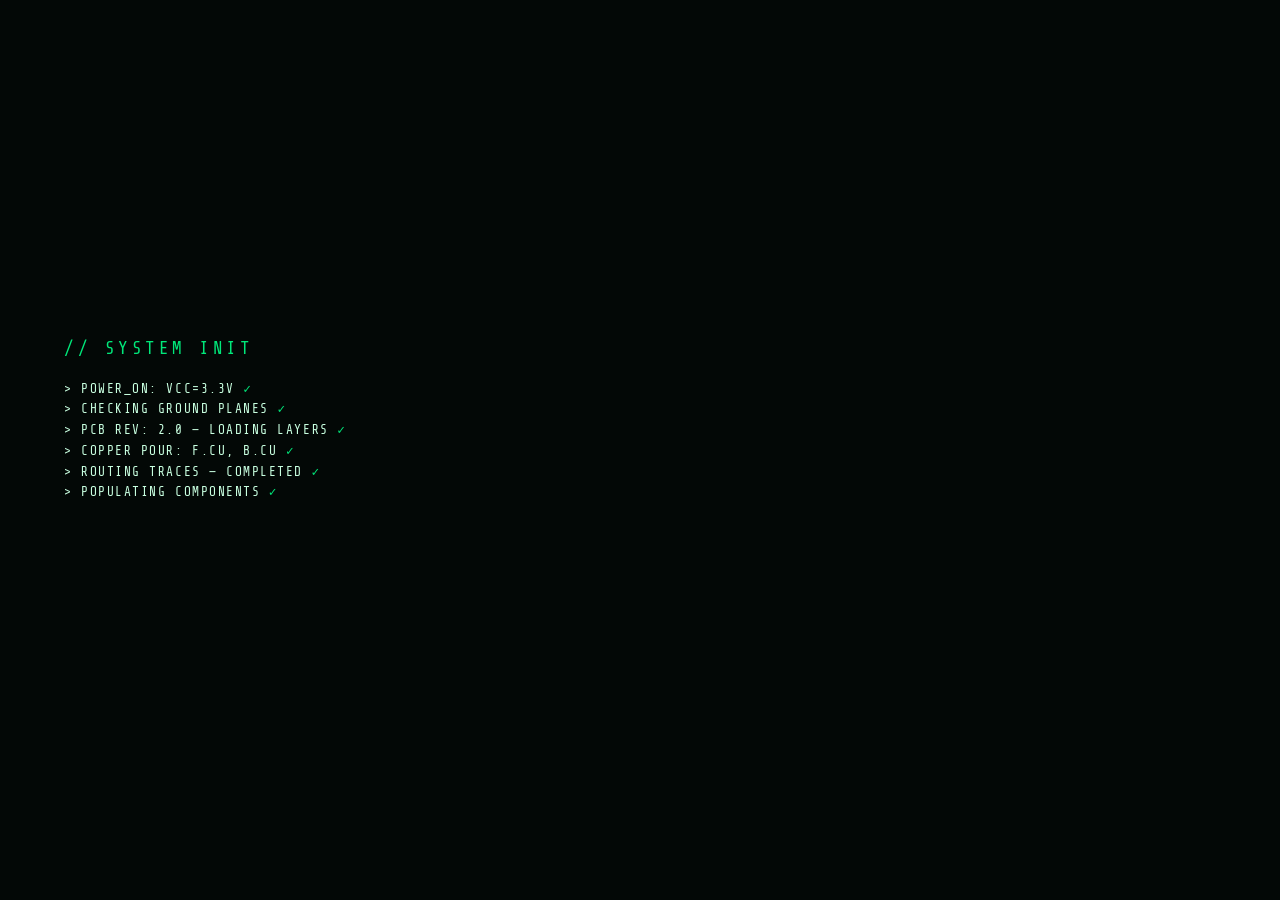
==== commit 58012318: "Comprehensive portfolio overhaul: 5 projects on PCB, blinking LEDs, resistors, GitHub auto-fetch, TA" ====
--- a/index.html
+++ b/index.html
@@ -336,6 +336,7 @@
         <button class="sk" data-sec="3">EDU</button>
         <button class="sk" data-sec="4">CONTACT</button>
         <button class="sk" data-sec="5" style="color:#4488ff;border-color:rgba(68,136,255,.3)">PROJECTS</button>
+        <button class="sk" data-sec="6" style="color:#4488ff;border-color:rgba(68,136,255,.3)">GITHUB</button>
         <div class="sk-sep"></div>
         <button class="sk cv" onclick="openCV()">CV /<br>RÉSUMÉ</button>
       </div>
@@ -472,8 +473,13 @@
       <div style="font-size:.56rem;color:var(--muted);margin-top:.1rem">
         M.S. Electrical Engineering &nbsp;·&nbsp; UCF &nbsp;·&nbsp; Melbourne, FL
       </div>
+      <div style="font-size:.5rem;color:#3a5a48;margin-top:.1rem" id="cv-last-updated"></div>
     </div>
-    <button class="close-btn" onclick="closeCV()">[ CLOSE ]</button>
+    <div style="display:flex;flex-direction:column;gap:.4rem;align-items:flex-end">
+      <button class="close-btn" onclick="closeCV()">[ CLOSE ]</button>
+      <a class="ds-link" href="https://github.com/mwmeyers03/Resume" target="_blank" rel="noopener"
+         style="font-size:.48rem;color:var(--muted);text-decoration:none;border:none">↗ github.com/mwmeyers03/Resume</a>
+    </div>
   </div>
   <div id="cv-mbody">
     <div class="cv-sec">
@@ -494,9 +500,9 @@
         <div class="cv-ent-t">Northrop Grumman — Associate Electromechanical Engineer</div>
         <div class="cv-ent-s">Jun 2025 – Present &nbsp;·&nbsp; Melbourne, FL</div>
         <div class="cv-ent-b"><ul>
-          <li>Wiring diagrams &amp; harness layouts per MIL-STD-1553 / 1760 for the IACAMO Program</li>
-          <li>AutoCAD Electrical schematics through full end-to-end Agile review cycle</li>
-          <li>Instrumentation diagrams &amp; peer review approvals</li>
+          <li>Design electrical instrumentation diagrams for the <strong>TACAMO Program</strong></li>
+          <li>Cable-assembly wiring diagrams &amp; harness layouts in AutoCAD Electrical per MIL-STD-1553 and MIL-STD-1760</li>
+          <li>Agile end-to-end review cycle: peer reviews, status updates, multidisciplinary approvals</li>
         </ul></div>
       </div>
       <div class="cv-ent">
@@ -511,8 +517,9 @@
         <div class="cv-ent-t">Northrop Grumman — Lab &amp; Test Engineer Intern</div>
         <div class="cv-ent-s">May 2023 – Sep 2024 &nbsp;·&nbsp; Melbourne, FL</div>
         <div class="cv-ent-b"><ul>
-          <li>Python, PowerShell &amp; Groovy automation scripts across all Integrated Platform Tests</li>
-          <li>Lab operations support for IPT teams</li>
+          <li>Created automation scripts in Python, PowerShell &amp; Groovy, saving ~500 hours annually</li>
+          <li>Lab operations support across all Integrated Platform Tests (IPTs) on the Strike Program's SEL</li>
+          <li>Supported real-time systems &amp; subsystems across 5+ labs</li>
         </ul></div>
       </div>
       <div class="cv-ent">
@@ -525,9 +532,11 @@
       </div>
       <div class="cv-ent">
         <div class="cv-ent-t">MtronPTI — Manufacturing Engineer Intern</div>
-        <div class="cv-ent-s">Oct 2022 – May 2023</div>
+        <div class="cv-ent-s">Oct 2022 – May 2023 &nbsp;·&nbsp; Orlando, FL</div>
         <div class="cv-ent-b"><ul>
-          <li>Electrical systems, component specifications, DFM analysis</li>
+          <li>Built electrical &amp; electronic systems including a temperature-regulated curing oven and acid mixer</li>
+          <li>Component spec analysis, DFM compliance, phase noise analysis &amp; capacitor dicing</li>
+          <li>Documented processes and procedures for troubleshooting oscillator fixtures</li>
         </ul></div>
       </div>
     </div>
@@ -551,19 +560,33 @@
       <div class="cv-sec-t">// Projects</div>
       <div class="cv-ent">
         <div class="cv-ent-t">Net Worth Projection App</div>
-        <div class="cv-ent-s">Svelte · TypeScript · Web Workers &nbsp;·&nbsp; Active</div>
-        <div class="cv-ent-b">Financial simulation platform modeling multi-decade retirement outcomes — portfolio growth, cash flow, and withdrawal sustainability for dual-income households. AI-based return modeling, failure-rate detection, 8-channel real-time computation.</div>
+        <div class="cv-ent-s">Svelte · TypeScript · Web Workers &nbsp;·&nbsp; Feb 2026 – Present</div>
+        <div class="cv-ent-b">Financial simulation platform modeling multi-decade retirement outcomes — portfolio growth, cash flow, and withdrawal sustainability for dual-income households. Scenario engine (Conservative/Expected/Aggressive) with failure-rate detection and exportable reporting (CSV/JSON).</div>
       </div>
       <div class="cv-ent">
         <div class="cv-ent-t">DIY Digital Audio Mixer — UCF Capstone</div>
-        <div class="cv-ent-s">KiCad · STM32 · Raspberry Pi 5 · 4-Layer PCB</div>
-        <div class="cv-ent-b">Four compact 4-layer PCBs (Power Supply, STM32 MCU, Analog Signal, Digital Signal). DSP on RPi5. SNR 50 dB, &lt;10ms latency, 8 real-time channels, AI automixing feature.</div>
+        <div class="cv-ent-s">KiCad · STM32 · Raspberry Pi 5 · 4-Layer PCB &nbsp;·&nbsp; May 2024 – May 2025</div>
+        <div class="cv-ent-b">Four compact 4-layer PCBs (Power Supply, STM32 MCU, Analog Signal, Digital Signal) with phantom power support. DSP on RPi5: SNR 50 dB, &lt;10 ms latency, 8 real-time channels, AI automixing feature.</div>
       </div>
       <div class="cv-ent">
         <div class="cv-ent-t">Room Impulse Response (RIR) ML Pipeline</div>
-        <div class="cv-ent-s">Python · PyTorch · SciPy · HuggingFace</div>
-        <div class="cv-ent-b">ML pipeline for estimating and reconstructing Room Impulse Responses from acoustic measurements. Baseline WaveUNet model with modular DSP architecture.
+        <div class="cv-ent-s">Python · PyTorch · SciPy · HuggingFace &nbsp;·&nbsp; Mar 2026 – Present</div>
+        <div class="cv-ent-b">ML pipeline for estimating and reconstructing Room Impulse Responses from acoustic measurements. WaveUNet baseline with modular DSP architecture.
           <br><a class="ds-link" href="https://github.com/mwmeyers03/RIR_Project" target="_blank" rel="noopener">→ github.com/mwmeyers03/RIR_Project</a>
+        </div>
+      </div>
+      <div class="cv-ent">
+        <div class="cv-ent-t">AcousticLens WebDSP</div>
+        <div class="cv-ent-s">JavaScript · STFT · FIR/IFFT · ISO 226:2023 &nbsp;·&nbsp; Mar 2026</div>
+        <div class="cv-ent-b">Real-time, zero-dependency browser DSP toolchain. STFT acoustic fingerprinting and interactive FIR filter design via IFFT, compliant with ISO 226:2023 and IEEE Std 1241.
+          <br><a class="ds-link" href="https://github.com/mwmeyers03/AcousticLens-WebDSP" target="_blank" rel="noopener">→ github.com/mwmeyers03/AcousticLens-WebDSP</a>
+        </div>
+      </div>
+      <div class="cv-ent">
+        <div class="cv-ent-t">QPSK Baseband Transceiver Simulation</div>
+        <div class="cv-ent-s">Python · RRC Pulse Shaping · AWGN · BER Analysis &nbsp;·&nbsp; Mar 2026</div>
+        <div class="cv-ent-b">End-to-end QPSK digital comm link simulation: Root-Raised Cosine pulse shaping, AWGN channel model, matched filter reception, empirical BER vs. theoretical limits per ETSI EN 302 307.
+          <br><a class="ds-link" href="https://github.com/mwmeyers03/QPSK-Baseband-Transceiver-Sim" target="_blank" rel="noopener">→ github.com/mwmeyers03/QPSK-Baseband-Transceiver-Sim</a>
         </div>
       </div>
     </div>
@@ -573,9 +596,11 @@
         <div class="cv-ent-b">
           <a class="ds-link" href="https://github.com/mwmeyers03" target="_blank" rel="noopener">github.com/mwmeyers03</a>
           &nbsp;&nbsp;
-          <a class="ds-link" href="https://linkedin.com/in/mwmeyers03" target="_blank" rel="noopener">linkedin.com/in/mwmeyers03</a>
+          <a class="ds-link" href="https://www.linkedin.com/in/michael-meyers-37b0071b1/" target="_blank" rel="noopener">linkedin.com/in/michael-meyers-37b0071b1</a>
           &nbsp;&nbsp;
           <a class="ds-link" href="mailto:mwmeyers03@gmail.com">mwmeyers03@gmail.com</a>
+          &nbsp;&nbsp;
+          <span style="color:var(--muted);font-size:.7rem">Titusville, FL &nbsp;·&nbsp; 407-782-2620</span>
         </div>
       </div>
     </div>
@@ -666,31 +691,36 @@
 <div class="ds-section">
   <h3>// NORTHROP GRUMMAN — Associate Electromechanical Engineer</h3>
   <p style="color:var(--amber);font-size:.68rem;margin-bottom:.45rem">Jun 2025 – Present &nbsp;·&nbsp; Melbourne, FL</p>
-  <div class="ds-signal"><span class="pin-num">IN1</span><span class="pin-name">AUTOCAD_ELEC</span><span class="pin-desc">Wiring diagrams &amp; harness layouts (MIL-STD-1553/1760)</span></div>
-  <div class="ds-signal"><span class="pin-num">IN2</span><span class="pin-name">IACAMO</span><span class="pin-desc">Instrumentation diagrams for the IACAMO Program</span></div>
-  <div class="ds-signal"><span class="pin-num">IN3</span><span class="pin-name">AGILE</span><span class="pin-desc">End-to-end review cycle with peer reviews &amp; approvals</span></div>
+  <div class="ds-signal"><span class="pin-num">IN1</span><span class="pin-name">AUTOCAD_ELEC</span><span class="pin-desc">Cable-assembly wiring &amp; harness layouts in AutoCAD Electrical</span></div>
+  <div class="ds-signal"><span class="pin-num">IN2</span><span class="pin-name">TACAMO</span><span class="pin-desc">Electrical instrumentation diagrams for the TACAMO Program</span></div>
+  <div class="ds-signal"><span class="pin-num">IN3</span><span class="pin-name">MIL-STD</span><span class="pin-desc">Compliance: MIL-STD-1553, MIL-STD-1760 &amp; aerospace standards</span></div>
+  <div class="ds-signal"><span class="pin-num">IN4</span><span class="pin-name">AGILE</span><span class="pin-desc">End-to-end Agile review cycle: peer reviews, multidisciplinary approvals</span></div>
 </div>
 <div class="ds-section">
   <h3>// MITSUBISHI POWER AMERICAS — Associate Control Systems Engineer</h3>
   <p style="color:var(--amber);font-size:.68rem;margin-bottom:.45rem">Sep 2024 – May 2025 &nbsp;·&nbsp; Lake Mary, FL</p>
-  <div class="ds-signal"><span class="pin-num">IN1</span><span class="pin-name">HMI_CTRL</span><span class="pin-desc">Gas turbine control systems, HMI, control logic</span></div>
-  <div class="ds-signal"><span class="pin-num">IN2</span><span class="pin-name">VBA_AUTO</span><span class="pin-desc">Workflow automation saving 300+ hours annually</span></div>
-  <div class="ds-signal"><span class="pin-num">IN3</span><span class="pin-name">IO_TEST</span><span class="pin-desc">Digital &amp; analog I/O communication tests</span></div>
+  <div class="ds-signal"><span class="pin-num">IN1</span><span class="pin-name">HMI_CTRL</span><span class="pin-desc">Gas turbine control systems: HMI design &amp; control logic validation</span></div>
+  <div class="ds-signal"><span class="pin-num">IN2</span><span class="pin-name">VBA_AUTO</span><span class="pin-desc">VBA automation saving 300+ engineering hours annually</span></div>
+  <div class="ds-signal"><span class="pin-num">IN3</span><span class="pin-name">IO_TEST</span><span class="pin-desc">Digital &amp; analog I/O communication tests; network switches &amp; servers</span></div>
 </div>
 <div class="ds-section">
   <h3>// NORTHROP GRUMMAN — Lab &amp; Test Engineer Intern</h3>
   <p style="color:var(--amber);font-size:.68rem;margin-bottom:.45rem">May 2023 – Sep 2024 &nbsp;·&nbsp; Melbourne, FL</p>
-  <div class="ds-signal"><span class="pin-num">IN1</span><span class="pin-name">PYTHON</span><span class="pin-desc">Automation scripts in Python, PowerShell &amp; Groovy</span></div>
-  <div class="ds-signal"><span class="pin-num">IN2</span><span class="pin-name">IPT_LAB</span><span class="pin-desc">Lab ops across all Integrated Platform Tests (IPTs)</span></div>
+  <div class="ds-signal"><span class="pin-num">IN1</span><span class="pin-name">PYTHON</span><span class="pin-desc">Automation in Python, PowerShell &amp; Groovy — ~500 hrs/yr saved</span></div>
+  <div class="ds-signal"><span class="pin-num">IN2</span><span class="pin-name">IPT_LAB</span><span class="pin-desc">All Integrated Platform Tests (IPTs) on Strike Program SEL</span></div>
+  <div class="ds-signal"><span class="pin-num">IN3</span><span class="pin-name">SYS_LAB</span><span class="pin-desc">Real-time systems &amp; subsystem support across 5+ labs</span></div>
 </div>
 <div class="ds-section">
   <h3>// ADDITIONAL EXPERIENCE</h3>
   <div class="ds-pre">UCF NANOBIOSENSORS LAB  May 2022 – Jan 2024
-  Wireless BLE bioimpedance sensor (FlexPCB)
+  Wireless BLE bioimpedance sensor on 2-layer FlexPCB
   3D-printed microsensor + microcontroller integration
+  Impedance measurement characterization &amp; fabrication
 
 MTRONPTI — MFG ENGINEER INTERN  Oct 2022 – May 2023
-  Electrical systems, component specs, DFM</div>
+  Temperature-regulated curing oven &amp; acid mixer builds
+  Phase noise analysis, capacitor dicing, DFM compliance
+  Oscillator fixture troubleshooting documentation</div>
 </div>`
   },
   {
@@ -740,13 +770,16 @@
     <span class="pin-desc"><a class="ds-link" href="https://github.com/mwmeyers03" target="_blank" rel="noopener">github.com/mwmeyers03</a></span>
   </div>
   <div class="ds-signal"><span class="pin-num">2</span><span class="pin-name">LINKEDIN</span>
-    <span class="pin-desc"><a class="ds-link" href="https://linkedin.com/in/mwmeyers03" target="_blank" rel="noopener">linkedin.com/in/mwmeyers03</a></span>
+    <span class="pin-desc"><a class="ds-link" href="https://www.linkedin.com/in/michael-meyers-37b0071b1/" target="_blank" rel="noopener">linkedin.com/in/michael-meyers-37b0071b1</a></span>
   </div>
   <div class="ds-signal"><span class="pin-num">3</span><span class="pin-name">EMAIL</span>
     <span class="pin-desc"><a class="ds-link" href="mailto:mwmeyers03@gmail.com">mwmeyers03@gmail.com</a></span>
   </div>
   <div class="ds-signal"><span class="pin-num">4</span><span class="pin-name">LOCATION</span>
-    <span class="pin-desc">Melbourne, FL</span>
+    <span class="pin-desc">Melbourne, FL &nbsp;·&nbsp; (Titusville, FL)</span>
+  </div>
+  <div class="ds-signal"><span class="pin-num">5</span><span class="pin-name">PHONE</span>
+    <span class="pin-desc">407-782-2620</span>
   </div>
   <div class="ds-signal"><span class="pin-num">GND</span><span class="pin-name">REFERENCE</span>
     <span class="pin-desc">Common ground — EE + M.S.</span>
@@ -771,85 +804,200 @@
     <tr><td>Availability</td><td>Ask me</td></tr>
   </table>
 </div>`
+  },
+  {
+    id:'projects', label:'PROJECTS', wave:5, freq:120,
+    content:`<div id="projects-section-content"><div class="ds-section"><h3>// LOADING PROJECTS...</h3></div></div>`
+  },
+  {
+    id:'github', label:'GITHUB', wave:1, freq:30,
+    content:`<div id="github-section-content"><div class="ds-section"><h3>// FETCHING GITHUB DATA...</h3></div></div>`
   }
 ];
 
 /* ═══════════════════════════════════════════════
-   PROJECT CHIPS (PCB view)
+   PROJECT CHIPS (PCB view) — loaded from projects.json + GitHub API
 ═══════════════════════════════════════════════ */
-const PROJECTS = [
+let PROJECTS = [
   {
     ref:'P1', name:'NET_WORTH', part:'SVT-TS-WORKERS-R1',
-    pos:[-4.5, 0.3, -2.5], size:[3.2, 0.5, 2.4], color:0x0d2010,
-    title:'Net Worth Projection App',
+    pos:[-5.5, 0.3, -3.2], size:[3.0, 0.5, 2.2], color:0x0d2010,
+    githubRepo: null, title:'Net Worth Projection App',
+    skills:['TypeScript','Svelte','Web Workers','Finance Modeling'],
     buildPanel:() => `
 <div class="ds-section">
   <h3>// PROJECT DESCRIPTION</h3>
   <p>Financial simulation platform built with <span class="ds-hi">Svelte, TypeScript, and Web Workers</span>
-  to model multi-decade retirement outcomes — portfolio growth, cash flow, and
+  modeling multi-decade retirement outcomes — portfolio growth, cash flow, and
   withdrawal sustainability for dual-income households.</p>
 </div>
 <div class="ds-section">
   <h3>// TECH STACK</h3>
   <span class="ds-tag">Svelte</span><span class="ds-tag">TypeScript</span>
-  <span class="ds-tag">Web Workers</span><span class="ds-tag">CSV/JSON</span>
+  <span class="ds-tag">Web Workers</span><span class="ds-tag">CSV/JSON export</span>
 </div>
 <div class="ds-section">
   <h3>// SPECIFICATIONS</h3>
-  <div class="ds-pre">AI-BASED RETURN MODELING
-FAILURE-RATE DETECTION
-8-CHANNEL REAL-TIME COMPUTATION
-EXPORTABLE REPORTING (CSV/JSON)</div>
+  <div class="ds-pre">SCENARIO ENGINE: Conservative / Expected / Aggressive
+RETURN MODELING: Allocation-based w/ failure-year detection
+COMPUTATION:    8-channel real-time via Web Workers
+REPORTING:      Exportable CSV/JSON for decision support</div>
+</div>
+<div class="ds-section">
+  <h3>// SHARED SKILLS → P2</h3>
+  <span class="ds-tag" style="color:#4488ff;border-color:rgba(68,136,255,.35)">Software Architecture</span>
+  <span class="ds-tag" style="color:#4488ff;border-color:rgba(68,136,255,.35)">TypeScript/Web</span>
 </div>
 <div class="ds-section">
   <h3>// STATUS</h3>
-  <span class="ds-tag" style="color:var(--amber);border-color:rgba(255,183,0,.3)">ACTIVE</span>
+  <span class="ds-tag" style="color:var(--amber);border-color:rgba(255,183,0,.3)">ACTIVE — Feb 2026 – Present</span>
 </div>`
   },
   {
     ref:'P2', name:'AUDIO_MXR', part:'STM32-4L-PCB-R2',
-    pos:[0.5, 0.3, 0.5], size:[3.0, 0.5, 2.2], color:0x0b1c0e,
-    title:'DIY Digital Audio Mixer',
+    pos:[0.0, 0.3, 0.0], size:[3.2, 0.5, 2.4], color:0x0b1c0e,
+    githubRepo: null, title:'DIY Digital Audio Mixer',
+    skills:['KiCad','STM32','Raspberry Pi 5','4-Layer PCB','DSP','Python','Analog Design'],
     buildPanel:() => `
 <div class="ds-section">
   <h3>// PROJECT DESCRIPTION</h3>
   <p>UCF Capstone. Designed analog circuitry for a low-cost, high-performance audio mixer.
-  Four separate compact <span class="ds-hi">4-layer PCBs</span> (Power Supply, STM32 MCU,
-  Analog Signal, Digital Signal). DSP algorithms on a Raspberry Pi 5 system.</p>
+  Four separate compact <span class="ds-hi">4-layer PCBs</span> with phantom power capability:
+  Power Supply, STM32 MCU, Analog Signal, and Digital Signal boards.
+  DSP algorithms on a <span class="ds-hi">Raspberry Pi 5</span> for real-time 8-channel processing.</p>
 </div>
 <div class="ds-section">
   <h3>// TECH STACK</h3>
   <span class="ds-tag">KiCad</span><span class="ds-tag">STM32</span>
   <span class="ds-tag">Raspberry Pi 5</span><span class="ds-tag">Audio DSP</span>
-  <span class="ds-tag">4-Layer PCB</span>
+  <span class="ds-tag">4-Layer PCB</span><span class="ds-tag">Python</span>
+  <span class="ds-tag">Phantom Power</span>
 </div>
 <div class="ds-section">
   <h3>// DEVICE SPECIFICATIONS</h3>
-  <div class="ds-pre">SNR     : 50 dB
-LATENCY : &lt;10ms
-CHANNELS: 8 (real-time)
-AI      : Automixing feature</div>
+  <div class="ds-pre">SNR       : 50 dB
+LATENCY   : &lt;10 ms
+CHANNELS  : 8 (real-time)
+PCB LAYERS: 4 (4 separate boards)
+AI FEATURE: Automixing via webapp</div>
+</div>
+<div class="ds-section">
+  <h3>// CONNECTED SKILLS (most connections)</h3>
+  <span class="ds-tag" style="color:#4488ff;border-color:rgba(68,136,255,.35)">→ P1: Software Architecture</span>
+  <span class="ds-tag">→ P3: DSP/Python/Audio</span>
+  <span class="ds-tag">→ P4: Audio DSP/Spectral</span>
+  <span class="ds-tag">→ P5: Signal Processing</span>
+</div>
+<div class="ds-section">
+  <h3>// STATUS</h3>
+  <span class="ds-tag" style="color:var(--trace);border-color:rgba(0,232,122,.3)">COMPLETE — May 2024 – May 2025</span>
 </div>`
   },
   {
     ref:'P3', name:'RIR_ML', part:'PY-WUNET-TORCH-R1',
-    pos:[5, 0.3, 2.5], size:[2.8, 0.5, 2.0], color:0x0b1c0e,
-    title:'Room Impulse Response ML',
+    pos:[5.5, 0.3, -3.2], size:[2.8, 0.5, 2.0], color:0x0b1c0e,
+    githubRepo: 'RIR_Project', title:'Room Impulse Response ML',
+    skills:['Python','PyTorch','SciPy','HuggingFace','DSP','Audio ML','WaveUNet'],
     buildPanel:() => `
 <div class="ds-section">
   <h3>// PROJECT DESCRIPTION</h3>
   <p>ML pipeline for estimating and reconstructing
-  <span class="ds-hi">Room Impulse Responses</span> from acoustic measurements.
-  Baseline WaveUNet model with modular DSP architecture.</p>
+  <span class="ds-hi">Room Impulse Responses (RIR)</span> from acoustic measurements.
+  WaveUNet baseline model with modular, swappable DSP architecture and ISO 3382 metrics.</p>
 </div>
 <div class="ds-section">
   <h3>// TECH STACK</h3>
   <span class="ds-tag">Python</span><span class="ds-tag">PyTorch</span>
   <span class="ds-tag">SciPy</span><span class="ds-tag">HuggingFace</span>
+  <span class="ds-tag">WaveUNet</span><span class="ds-tag">NumPy</span>
 </div>
 <div class="ds-section">
   <h3>// REPOSITORY</h3>
   <p><a class="ds-link" href="https://github.com/mwmeyers03/RIR_Project" target="_blank" rel="noopener">→ github.com/mwmeyers03/RIR_Project</a></p>
+</div>
+<div class="ds-section">
+  <h3>// SHARED SKILLS</h3>
+  <span class="ds-tag">→ P2: DSP/Python/Audio</span>
+  <span class="ds-tag" style="color:#00d4ff;border-color:rgba(0,212,255,.35)">→ P4: Acoustic Analysis</span>
+  <span class="ds-tag" style="color:#00d4ff;border-color:rgba(0,212,255,.35)">→ P5: Python/ML Signals</span>
+</div>
+<div class="ds-section">
+  <h3>// STATUS</h3>
+  <span class="ds-tag" style="color:var(--amber);border-color:rgba(255,183,0,.3)">ACTIVE — Mar 2026 – Present</span>
+</div>`
+  },
+  {
+    ref:'P4', name:'ACST_LENS', part:'JS-STFT-FIR-R1',
+    pos:[-5.0, 0.3, 3.5], size:[2.8, 0.5, 2.0], color:0x0b1418,
+    githubRepo: 'AcousticLens-WebDSP', title:'AcousticLens WebDSP',
+    skills:['JavaScript','STFT','FIR Filters','IFFT','ISO 226:2023','IEEE Std 1241'],
+    buildPanel:() => `
+<div class="ds-section">
+  <h3>// PROJECT DESCRIPTION</h3>
+  <p>Real-time, <span class="ds-hi">zero-dependency browser DSP toolchain</span>.
+  Implements rigorous STFT acoustic fingerprinting and interactive
+  FIR filter design via IFFT, strictly adhering to ISO 226:2023 and IEEE Std 1241.</p>
+</div>
+<div class="ds-section">
+  <h3>// TECH STACK</h3>
+  <span class="ds-tag">JavaScript</span><span class="ds-tag">Web Audio API</span>
+  <span class="ds-tag">STFT</span><span class="ds-tag">FIR / IFFT</span>
+  <span class="ds-tag">Canvas</span><span class="ds-tag">ISO 226:2023</span>
+</div>
+<div class="ds-section">
+  <h3>// REPOSITORY &amp; LIVE DEMO</h3>
+  <p><a class="ds-link" href="https://github.com/mwmeyers03/AcousticLens-WebDSP" target="_blank" rel="noopener">→ github.com/mwmeyers03/AcousticLens-WebDSP</a></p>
+</div>
+<div class="ds-section">
+  <h3>// SHARED SKILLS</h3>
+  <span class="ds-tag">→ P2: Audio DSP/Spectral</span>
+  <span class="ds-tag" style="color:#00d4ff;border-color:rgba(0,212,255,.35)">→ P3: Acoustic Analysis</span>
+  <span class="ds-tag" style="color:#00d4ff;border-color:rgba(0,212,255,.35)">→ P5: DSP Algorithms</span>
+</div>
+<div class="ds-section">
+  <h3>// STATUS</h3>
+  <span class="ds-tag" style="color:var(--trace);border-color:rgba(0,232,122,.3)">COMPLETE — Mar 2026</span>
+</div>`
+  },
+  {
+    ref:'P5', name:'QPSK_SIM', part:'PY-RRC-BER-R1',
+    pos:[5.0, 0.3, 3.5], size:[2.8, 0.5, 2.0], color:0x0b1418,
+    githubRepo: 'QPSK-Baseband-Transceiver-Sim', title:'QPSK Baseband Transceiver Sim',
+    skills:['Python','QPSK','Root-Raised Cosine','BER','AWGN Channel','ETSI EN 302 307'],
+    buildPanel:() => `
+<div class="ds-section">
+  <h3>// PROJECT DESCRIPTION</h3>
+  <p>End-to-end software simulation of a <span class="ds-hi">QPSK digital communication link</span>.
+  Root-Raised Cosine (RRC) pulse shaping, AWGN channel model, matched filter reception,
+  empirical BER vs. theoretical limits per ETSI EN 302 307.</p>
+</div>
+<div class="ds-section">
+  <h3>// TECH STACK</h3>
+  <span class="ds-tag">Python</span><span class="ds-tag">NumPy</span>
+  <span class="ds-tag">SciPy</span><span class="ds-tag">Matplotlib</span>
+  <span class="ds-tag">RRC Pulse Shaping</span><span class="ds-tag">AWGN Model</span>
+</div>
+<div class="ds-section">
+  <h3>// SPECIFICATIONS</h3>
+  <div class="ds-pre">MODULATION: QPSK (4-PSK)
+PULSE SHAPE: Root-Raised Cosine (RRC)
+CHANNEL:    AWGN — full Eb/N0 sweep
+RECEPTION:  Matched filter
+METRIC:     Empirical BER vs. theory</div>
+</div>
+<div class="ds-section">
+  <h3>// REPOSITORY</h3>
+  <p><a class="ds-link" href="https://github.com/mwmeyers03/QPSK-Baseband-Transceiver-Sim" target="_blank" rel="noopener">→ github.com/mwmeyers03/QPSK-Baseband-Transceiver-Sim</a></p>
+</div>
+<div class="ds-section">
+  <h3>// SHARED SKILLS</h3>
+  <span class="ds-tag">→ P2: Signal Processing</span>
+  <span class="ds-tag" style="color:#00d4ff;border-color:rgba(0,212,255,.35)">→ P3: Python/ML Signals</span>
+  <span class="ds-tag" style="color:#00d4ff;border-color:rgba(0,212,255,.35)">→ P4: DSP Algorithms</span>
+</div>
+<div class="ds-section">
+  <h3>// STATUS</h3>
+  <span class="ds-tag" style="color:var(--trace);border-color:rgba(0,232,122,.3)">COMPLETE — Mar 2026</span>
 </div>`
   }
 ];
@@ -911,6 +1059,10 @@
                   y = cy - v * a * 0.45 + n; break; }
         case 4: { const env = Math.exp(-(x/w)*2.5);
                   y = cy - Math.sin(t*0.4+ph) * a * (env+0.15) + n; break; }
+        case 5: { // Multi-tone for PROJECTS section
+                  let v2=0;
+                  for(let k=1;k<=3;k++) v2+=Math.sin(k*1.3*(t+ph))/k;
+                  y = cy - v2 * a * 0.5 + n; break; }
         default: y = cy - Math.sin(t+ph) * a + n;
       }
       x === 0 ? ctx.moveTo(x,y) : ctx.lineTo(x,y);
@@ -954,7 +1106,6 @@
 let currentSection = 0;
 
 function selectSection(idx) {
-  if (idx === 5) { enterPCB(); return; }
   currentSection = idx;
   document.querySelectorAll('#left-keys .sk[data-sec]').forEach(b => {
     b.classList.toggle('active', parseInt(b.dataset.sec) === idx);
@@ -1049,8 +1200,11 @@
     return;
   }
   if (!inPCBMode) {
-    const map = { '1':0,'2':1,'3':2,'4':3,'5':4,'p':5,'P':5 };
-    if (map[e.key] !== undefined) selectSection(map[e.key]);
+    const map = { '1':0,'2':1,'3':2,'4':3,'5':4,'6':5,'7':6,'p':7,'P':7 };
+    if (map[e.key] !== undefined) {
+      if (map[e.key] === 7) enterPCB();
+      else selectSection(map[e.key]);
+    }
   }
 });
 
@@ -1178,21 +1332,42 @@
       new THREE.LineBasicMaterial({ color:0xd4a017, transparent:true, opacity:0.42 }));
     outline.position.set(cx, cy, cz); scene.add(outline);
 
-    // ENIG pins
-    const pinCount = 6, pinSpacing = (sd - 0.3) / (pinCount - 1);
+    // ENIG pins (8 per side for more realistic IC appearance)
+    const pinCount = 8, pinSpacing = (sd - 0.3) / (pinCount - 1);
     [-sw/2-0.18, sw/2+0.18].forEach(px_off => {
       for (let p=0; p<pinCount; p++) {
         const pz = -sd/2 + 0.15 + p * pinSpacing;
-        const pin = new THREE.Mesh(new THREE.BoxGeometry(0.16,0.06,0.08), enigMat);
+        const pin = new THREE.Mesh(new THREE.BoxGeometry(0.16,0.06,0.06), enigMat);
         pin.position.set(cx+px_off, cy, cz+pz); scene.add(pin);
         addVia(cx + px_off * 1.35, cz + pz);
       }
     });
+    // Bottom pins too
+    const pinCountB = 4, pinSpacingB = (sw - 0.4) / (pinCountB - 1);
+    [-sd/2-0.18, sd/2+0.18].forEach(pz_off => {
+      for (let p=0; p<pinCountB; p++) {
+        const px2 = -sw/2 + 0.2 + p * pinSpacingB;
+        const pin = new THREE.Mesh(new THREE.BoxGeometry(0.06,0.06,0.16), enigMat);
+        pin.position.set(cx+px2, cy, cz+pz_off); scene.add(pin);
+      }
+    });
 
     // Pin-1 dot
     const notch = new THREE.Mesh(new THREE.CircleGeometry(0.1,8), enigMat);
     notch.rotation.x = -Math.PI/2;
     notch.position.set(cx-sw/2+0.2, cy+sh/2+0.002, cz-sd/2+0.25); scene.add(notch);
+
+    // Decoupling caps near each chip
+    [[-sw/2-0.55, -sd/4], [sw/2+0.55, sd/4]].forEach(([ox,oz]) => {
+      const cap = new THREE.Mesh(
+        new THREE.CylinderGeometry(0.1,0.1,0.28,8),
+        new THREE.MeshLambertMaterial({ color:0x1a3a2a }));
+      cap.position.set(cx+ox, 0.24, cz+oz); scene.add(cap);
+      const stripe = new THREE.Mesh(
+        new THREE.CylinderGeometry(0.11,0.11,0.05,8),
+        new THREE.MeshBasicMaterial({ color:0x002810 }));
+      stripe.position.set(cx+ox, 0.42, cz+oz); scene.add(stripe);
+    });
 
     // HTML label
     const el = document.createElement('div');
@@ -1201,75 +1376,215 @@
     labelContainer.appendChild(el);
   });
 
-  // ── GOLD TRACES ──
+  // ── SMD RESISTORS (with visible value labels) ──
+  function makeResistor(x, z, isHoriz, value, color) {
+    color = color || 0x2a1505;
+    const [w, d] = isHoriz ? [0.48, 0.22] : [0.22, 0.48];
+    // Ceramic body
+    const body = new THREE.Mesh(
+      new THREE.BoxGeometry(w, 0.1, d),
+      new THREE.MeshLambertMaterial({ color }));
+    body.position.set(x, 0.155, z); scene.add(body);
+    // Metal end caps
+    const capW = isHoriz ? 0.1 : w;
+    const capD = isHoriz ? d : 0.1;
+    [-1, 1].forEach(side => {
+      const cap = new THREE.Mesh(
+        new THREE.BoxGeometry(capW, 0.11, capD),
+        new THREE.MeshBasicMaterial({ color:0xa0aab0 }));
+      cap.position.set(x + (isHoriz ? side*(w*0.38) : 0), 0.155,
+                       z + (isHoriz ? 0 : side*(d*0.38)));
+      scene.add(cap);
+    });
+    // Silkscreen value canvas
+    const vc = document.createElement('canvas'); vc.width=64; vc.height=32;
+    const vx = vc.getContext('2d');
+    vx.fillStyle = color === 0x2a1505 ? '#2a1505' : '#0a1c10';
+    vx.fillRect(0,0,64,32);
+    vx.font = 'bold 10px monospace'; vx.fillStyle = '#ffc878';
+    vx.textAlign='center'; vx.fillText(value, 32, 21);
+    const vl = new THREE.Mesh(
+      new THREE.PlaneGeometry(w*0.85, d*0.75),
+      new THREE.MeshBasicMaterial({ map:new THREE.CanvasTexture(vc), transparent:true }));
+    vl.rotation.x = -Math.PI/2; vl.position.set(x, 0.21, z); scene.add(vl);
+    // Silkscreen designation (small)
+    addVia(x + (isHoriz?-0.4:0), z + (isHoriz?0:0.4));
+    addVia(x + (isHoriz?0.4:0), z + (isHoriz?0:-0.4));
+  }
+
+  // Resistors placed near traces and chips
+  makeResistor(-3.8, -1.5, true,  '10KΩ');    // R1 — P1-P2 trace
+  makeResistor( 3.8, -1.5, true,  '4.7KΩ');   // R2 — P2-P3 trace
+  makeResistor(-2.5,  2.2, false, '100Ω');     // R3 — P2-P4 trace
+  makeResistor( 2.5,  2.2, false, '470Ω');     // R4 — P2-P5 trace
+  makeResistor( 7.8, -0.5, true,  '22KΩ');     // R5 — P3-P4 perimeter trace
+  makeResistor( 8.0,  2.0, false, '1KΩ');      // R6 — P3-P5 right edge
+  makeResistor(-8.0,  0.0, true,  '0Ω');       // R7 — jumper on left edge
+  makeResistor( 0.0, -4.8, true,  '47KΩ');     // R8 — VCC bus pullup
+  makeResistor(-5.5,  0.2, false, '2.2KΩ');    // R9 — near P1
+  makeResistor( 5.5,  0.2, false, '3.3KΩ');    // R10 — near P3
+
+  // ── GOLD TRACES (SKILL-BASED ROUTING) ──
+  // Colors: gold=PCB skills, blue=software, cyan=DSP/acoustic
   const traceColor = 0xd4a017;
   const tracePaths = [];
 
   function makeTrace(pts, color, r, opacity) {
     const v3 = pts.map(p => new THREE.Vector3(...p));
     const curve = new THREE.CatmullRomCurve3(v3, false, 'catmullrom', 0);
-    const geo = new THREE.TubeGeometry(curve, pts.length*4, r, 5, false);
+    const geo = new THREE.TubeGeometry(curve, pts.length*5, r, 5, false);
     scene.add(new THREE.Mesh(geo, new THREE.MeshBasicMaterial({ color, transparent:true, opacity })));
-    const geoG = new THREE.TubeGeometry(curve, pts.length*4, r*3, 5, false);
-    scene.add(new THREE.Mesh(geoG, new THREE.MeshBasicMaterial({ color, transparent:true, opacity:opacity*0.1 })));
+    const geoG = new THREE.TubeGeometry(curve, pts.length*3, r*2.5, 5, false);
+    scene.add(new THREE.Mesh(geoG, new THREE.MeshBasicMaterial({ color, transparent:true, opacity:opacity*0.12 })));
     return v3;
   }
 
-  const [p1x,,p1z] = PROJECTS[0].pos;
-  const [p2x,,p2z] = PROJECTS[1].pos;
-  const [p3x,,p3z] = PROJECTS[2].pos;
-
+  // Chip edge references
+  const [p1x,,p1z] = PROJECTS[0].pos; // P1: Net Worth [-5.5, *, -3.2]
+  const [p2x,,p2z] = PROJECTS[1].pos; // P2: Audio Mixer [0, *, 0]  — CENTER
+  const [p3x,,p3z] = PROJECTS[2].pos; // P3: RIR ML [5.5, *, -3.2]
+  const [p4x,,p4z] = PROJECTS[3].pos; // P4: AcousticLens [-5, *, 3.5]
+  const [p5x,,p5z] = PROJECTS[4].pos; // P5: QPSK [5, *, 3.5]
+
+  // ── TRACE 1: P2 → P1 (SOFTWARE_ARCH / TypeScript) — blue ──
   tracePaths.push(makeTrace([
-    [p1x+1.6,0.14,p1z],[p2x-0.4,0.14,p1z],[p2x-0.4,0.14,p2z-1.1],[p2x-1.5,0.14,p2z-1.1]
-  ], traceColor, 0.04, 0.8));
+    [p2x-1.6, 0.14, p2z-0.4], [-2.8, 0.14, p2z-0.4],
+    [-2.8, 0.14, p1z], [p1x+1.5, 0.14, p1z]
+  ], 0x4488ff, 0.045, 0.85));
+
+  // ── TRACE 2: P2 → P3 (DSP/Python) — gold ──
   tracePaths.push(makeTrace([
-    [p2x+1.5,0.14,p2z],[p3x-0.3,0.14,p2z],[p3x-0.3,0.14,p3z],[p3x-1.4,0.14,p3z]
-  ], traceColor, 0.04, 0.8));
-  // VCC bus
-  makeTrace([[-9,0.14,-5.5],[9,0.14,-5.5]], 0xff3b30, 0.025, 0.4);
-  // GND bus
-  makeTrace([[-9,0.14,5.5],[9,0.14,5.5]], 0x204020, 0.025, 0.45);
-  // VCC drops
-  makeTrace([[p1x,0.14,-5.5],[p1x,0.14,p1z-1.2]], 0xff3b30, 0.02, 0.3);
-  makeTrace([[p2x,0.14,-5.5],[p2x,0.14,p2z-1.1]], 0xff3b30, 0.02, 0.3);
-
-  // ── PASSIVES (decorative) ──
-  // Capacitors
-  [[2.5,-3.5],[-7,0],[-3,2.5],[7,-2]].forEach(([x,z]) => {
-    const cap = new THREE.Mesh(
-      new THREE.CylinderGeometry(0.12,0.12,0.35,8),
-      new THREE.MeshLambertMaterial({ color:0x1a3a2a }));
-    cap.position.set(x,0.27,z); scene.add(cap);
-    const stripe = new THREE.Mesh(
-      new THREE.CylinderGeometry(0.13,0.13,0.06,8),
-      new THREE.MeshBasicMaterial({ color:0x003818 }));
-    stripe.position.set(x,0.48,z); scene.add(stripe);
+    [p2x+1.6, 0.14, p2z-0.4], [2.8, 0.14, p2z-0.4],
+    [2.8, 0.14, p3z], [p3x-1.4, 0.14, p3z]
+  ], traceColor, 0.045, 0.85));
+
+  // ── TRACE 3: P2 → P4 (AUDIO_DSP) — gold ──
+  tracePaths.push(makeTrace([
+    [p2x-1.6, 0.14, p2z+0.5], [-2.5, 0.14, p2z+0.5],
+    [-2.5, 0.14, p4z], [p4x+1.4, 0.14, p4z]
+  ], traceColor, 0.045, 0.85));
+
+  // ── TRACE 4: P2 → P5 (SIGNAL_PROC) — gold ──
+  tracePaths.push(makeTrace([
+    [p2x+1.6, 0.14, p2z+0.5], [2.5, 0.14, p2z+0.5],
+    [2.5, 0.14, p5z], [p5x-1.4, 0.14, p5z]
+  ], traceColor, 0.045, 0.85));
+
+  // ── TRACE 5: P3 → P4 (ACOUSTIC_ANALYSIS) — cyan, routes around board ──
+  tracePaths.push(makeTrace([
+    [p3x, 0.14, p3z+1.0], [p3x, 0.14, -1.8],
+    [7.8, 0.14, -1.8], [7.8, 0.14, 2.0],
+    [-6.5, 0.14, 2.0], [-6.5, 0.14, p4z],
+    [p4x+1.4, 0.14, p4z-0.3]
+  ], 0x00d4ff, 0.03, 0.6));
+
+  // ── TRACE 6: P3 → P5 (PYTHON_ML) — cyan, routes right edge ──
+  tracePaths.push(makeTrace([
+    [p3x+1.4, 0.14, p3z+0.5], [8.2, 0.14, p3z+0.5],
+    [8.2, 0.14, p5z], [p5x+1.4, 0.14, p5z]
+  ], 0x00d4ff, 0.03, 0.6));
+
+  // ── TRACE 7: P4 → P5 (DSP_ALGORITHMS) — cyan ──
+  tracePaths.push(makeTrace([
+    [p4x+1.4, 0.14, p4z+0.3], [0, 0.14, p4z+0.3],
+    [0, 0.14, p5z+0.3], [p5x-1.4, 0.14, p5z+0.3]
+  ], 0x00d4ff, 0.025, 0.5));
+
+  // ── POWER RAILS ──
+  makeTrace([[-9.3, 0.14, -5.5], [9.3, 0.14, -5.5]], 0xff3b30, 0.03, 0.5);  // VCC
+  makeTrace([[-9.3, 0.14,  5.8], [9.3, 0.14,  5.8]], 0x1a4020, 0.03, 0.5);  // GND
+
+  // VCC drops to all chips
+  [[p1x,p1z-1.1],[p2x,p2z-1.2],[p3x,p3z-1.0],[p4x,p4z+1.0],[p5x,p5z+1.0]].forEach(([x,z]) => {
+    makeTrace([[x, 0.14, -5.5],[x, 0.14, z]], 0xff3b30, 0.018, 0.25);
   });
-
-  // LEDs (status)
-  [[-7,3],[7,3]].forEach(([x,z],i) => {
-    const led = new THREE.Mesh(
-      new THREE.CylinderGeometry(0.08,0.08,0.2,8),
-      new THREE.MeshBasicMaterial({ color: i===0 ? 0x00ff60 : 0xff4020 }));
-    led.position.set(x,0.2,z); scene.add(led);
+  // GND drops
+  [[p1x,p1z+1.1],[p2x,p2z+1.2],[p3x,p3z+1.0]].forEach(([x,z]) => {
+    makeTrace([[x, 0.14, 5.8],[x, 0.14, z]], 0x1a4020, 0.018, 0.2);
   });
 
-  // Crystal oscillator
+  // Extra stubs between resistors and traces
+  makeTrace([[-3.8, 0.14, -1.5],[-3.8, 0.14, -1.1]], traceColor, 0.022, 0.6);
+  makeTrace([[ 3.8, 0.14, -1.5],[ 3.8, 0.14, -1.1]], traceColor, 0.022, 0.6);
+
+  // ── BLINKING LEDs ──
+  const ledData = [];
+
+  function makeLED(x, z, onHex, offHex, period, phase) {
+    const mat = new THREE.MeshBasicMaterial({ color: onHex });
+    const body = new THREE.Mesh(new THREE.CylinderGeometry(0.1, 0.1, 0.22, 12), mat);
+    body.position.set(x, 0.21, z); scene.add(body);
+    // Anode/cathode pads
+    [[0.18,0],[-.18,0]].forEach(([ox,oz]) => {
+      const pad = new THREE.Mesh(new THREE.BoxGeometry(0.1,0.05,0.12), goldMat);
+      pad.position.set(x+ox, 0.14, z+oz); scene.add(pad);
+    });
+    // Glow halo
+    const halo = new THREE.Mesh(
+      new THREE.SphereGeometry(0.22, 8, 8),
+      new THREE.MeshBasicMaterial({ color: onHex, transparent:true, opacity:0.25 }));
+    halo.position.set(x, 0.3, z); scene.add(halo);
+    ledData.push({ body, halo, onHex, offHex, period, phase });
+    addVia(x+0.28, z); addVia(x-0.28, z);
+  }
+
+  makeLED(-7.5,  4.2, 0x00ff60, 0x001a08, 1.1, 0.0);   // D1 green: P4 active
+  makeLED( 7.5,  4.2, 0x00ff60, 0x001a08, 1.1, 0.5);   // D2 green: P5 active
+  makeLED(-7.5, -4.2, 0xffaa00, 0x301800, 2.0, 0.2);   // D3 amber: P1 in-progress
+  makeLED( 7.5, -4.2, 0xffaa00, 0x301800, 2.0, 0.7);   // D4 amber: P3 active
+  makeLED(-9.0,  0.0, 0xff3030, 0x300010, 0.4, 0.0);   // D5 red: power status (fast blink)
+  makeLED( 9.0,  0.0, 0x4488ff, 0x040820, 1.6, 0.3);   // D6 blue: P2 center
+
+  // ── CRYSTAL OSCILLATOR (X1) ──
   const xtal = new THREE.Mesh(
     new THREE.CylinderGeometry(0.18,0.18,0.5,12),
     new THREE.MeshLambertMaterial({ color:0x606870 }));
-  xtal.position.set(-7.5,0.33,-1.5); scene.add(xtal);
+  xtal.position.set(-7.5,0.34,-1.5); scene.add(xtal);
+  const xtalCap = new THREE.Mesh(
+    new THREE.CylinderGeometry(0.18,0.18,0.05,12),
+    new THREE.MeshBasicMaterial({ color:0xa0a8b0 }));
+  xtalCap.position.set(-7.5,0.62,-1.5); scene.add(xtalCap);
+  // Crystal label
+  {
+    const xc = document.createElement('canvas'); xc.width=64; xc.height=32;
+    const xx = xc.getContext('2d');
+    xx.fillStyle='#1a1a20'; xx.fillRect(0,0,64,32);
+    xx.font='bold 9px monospace'; xx.fillStyle='#a0b0c8';
+    xx.textAlign='center'; xx.fillText('X1', 32, 11); xx.fillText('32MHz', 32, 25);
+    const xl = new THREE.Mesh(
+      new THREE.PlaneGeometry(0.55,0.28),
+      new THREE.MeshBasicMaterial({ map:new THREE.CanvasTexture(xc), transparent:true }));
+    xl.rotation.x=-Math.PI/2; xl.position.set(-7.5,0.65,-1.5); scene.add(xl);
+  }
+
+  // ── VOLTAGE REGULATOR (U6) ──
+  {
+    const vreg = new THREE.Mesh(
+      new THREE.BoxGeometry(0.7,0.18,0.45),
+      new THREE.MeshLambertMaterial({ color:0x181820 }));
+    vreg.position.set(7.5,0.18,-1.5); scene.add(vreg);
+    const vc = document.createElement('canvas'); vc.width=64; vc.height=32;
+    const vx = vc.getContext('2d');
+    vx.fillStyle='#181820'; vx.fillRect(0,0,64,32);
+    vx.font='bold 9px monospace'; vx.fillStyle='#aaccff';
+    vx.textAlign='center'; vx.fillText('U6', 32, 11); vx.fillText('LDO 3.3V', 32, 25);
+    const vl = new THREE.Mesh(
+      new THREE.PlaneGeometry(0.65,0.38),
+      new THREE.MeshBasicMaterial({ map:new THREE.CanvasTexture(vc), transparent:true }));
+    vl.rotation.x=-Math.PI/2; vl.position.set(7.5,0.28,-1.5); scene.add(vl);
+  }
 
   // ── ELECTRONS ──
-  const ECOUNT = 60;
+  const ECOUNT = 90;
   const ePos = new Float32Array(ECOUNT * 3);
   const eGeo = new THREE.BufferGeometry();
   eGeo.setAttribute('position', new THREE.BufferAttribute(ePos, 3));
   scene.add(new THREE.Points(eGeo,
-    new THREE.PointsMaterial({ color:0x00d4ff, size:0.09, transparent:true, opacity:0.85, sizeAttenuation:true })));
+    new THREE.PointsMaterial({ color:0x00d4ff, size:0.1, transparent:true, opacity:0.88, sizeAttenuation:true })));
 
   const electrons = Array.from({ length:ECOUNT }, (_,i) => ({
-    traceIdx: i % 2, t: Math.random(), speed: 0.004 + Math.random() * 0.006
+    traceIdx: i % tracePaths.length, t: Math.random(),
+    speed: 0.003 + Math.random() * 0.007
   }));
 
   function getPt(path, t) {
@@ -1328,7 +1643,7 @@
   });
   canvas.addEventListener('wheel', e => {
     e.preventDefault();
-    cam.r = Math.max(9, Math.min(38, cam.r + e.deltaY * 0.04));
+    cam.r = Math.max(9, Math.min(42, cam.r + e.deltaY * 0.04));
   }, { passive:false });
 
   // Touch
@@ -1346,7 +1661,7 @@
     if (e.touches.length === 2) {
       const d = Math.hypot(e.touches[0].clientX-e.touches[1].clientX,
                            e.touches[0].clientY-e.touches[1].clientY);
-      cam.r = Math.max(9, Math.min(38, cam.r-(d-lastDist)*0.05));
+      cam.r = Math.max(9, Math.min(42, cam.r-(d-lastDist)*0.05));
       lastDist=d;
     } else if (e.touches.length === 1) {
       const dx=e.touches[0].clientX-tX0, dy=e.touches[0].clientY-tY0;
@@ -1386,7 +1701,15 @@
     const t = clock.getElapsedTime();
 
     applyCam();
-    board.material.color && (board.rotation.y = 0); // keep flat
+
+    // Animate blinking LEDs
+    ledData.forEach(led => {
+      const on = Math.sin((t / led.period + led.phase) * Math.PI * 2) > 0;
+      const hex = on ? led.onHex : led.offHex;
+      led.body.material.color.setHex(hex);
+      led.halo.material.color.setHex(hex);
+      led.halo.material.opacity = on ? 0.25 : 0.03;
+    });
 
     // Electrons
     const pa = eGeo.attributes.position;
@@ -1404,7 +1727,139 @@
     renderer.render(scene, camera);
   }
   animate();
+} // end initPCBScene
+
+/* ═══════════════════════════════════════════════
+   GITHUB AUTO-FETCH + PROJECTS/GITHUB SECTIONS
+═══════════════════════════════════════════════ */
+const GITHUB_USER = 'mwmeyers03';
+const SKIP_REPOS = new Set(['mwmeyers03.github.io','mwmeyers03','test','Resume']);
+
+function buildProjectsSection() {
+  const el = document.getElementById('projects-section-content');
+  if (!el) return;
+  let html = `<div class="ds-section">
+  <h3>// PROJECT INDEX</h3>
+  <p>Click any project chip in <button class="ds-link" style="border:none;background:none;cursor:pointer;font-size:.8rem;padding:0" onclick="enterPCB()">PCB VIEW ▶</button> for full details.</p>
+</div>`;
+  PROJECTS.forEach((p, i) => {
+    const ghLink = p.githubRepo
+      ? `<a class="ds-link" href="https://github.com/${GITHUB_USER}/${p.githubRepo}" target="_blank" rel="noopener">github.com/${GITHUB_USER}/${p.githubRepo}</a>`
+      : `<span style="color:var(--muted)">Private / In Progress</span>`;
+    const skillTags = (p.skills||[]).slice(0,5).map(s=>`<span class="ds-tag">${s}</span>`).join('');
+    html += `<div class="proj-entry" onclick="enterPCB();setTimeout(()=>openProjectPanel(${i}),600)" style="cursor:pointer">
+  <div class="proj-num">${p.ref} &nbsp;·&nbsp; ${p.part}</div>
+  <div class="proj-name">${p.title}</div>
+  <div class="proj-body">${p.skills && p.skills.length ? p.skills.slice(0,3).join(' · ') : ''}</div>
+  <div style="margin-bottom:.4rem">${skillTags}</div>
+  <div style="font-size:.65rem">${ghLink}</div>
+</div>`;
+  });
+  el.innerHTML = html;
 }
+
+function buildGitHubSection(repos) {
+  const el = document.getElementById('github-section-content');
+  if (!el) return;
+  let html = `<div class="ds-section">
+  <h3>// GITHUB ACTIVITY — github.com/${GITHUB_USER}</h3>
+  <p><a class="ds-link" href="https://github.com/${GITHUB_USER}" target="_blank" rel="noopener">View all repositories</a></p>
+</div>`;
+  if (!repos || !repos.length) {
+    html += `<div class="ds-section"><p style="color:var(--muted)">Fetching data...</p></div>`;
+  } else {
+    html += `<div class="ds-section"><h3>// RECENT REPOSITORIES</h3>`;
+    repos.slice(0, 12).forEach(r => {
+      const updated = new Date(r.updated_at).toLocaleDateString('en-US',{month:'short',day:'numeric',year:'numeric'});
+      html += `<div style="margin-bottom:.7rem;padding:.5rem .7rem;border:1px solid var(--border)">
+  <div style="font-size:.78rem;color:#dfffea">${r.name}</div>
+  ${r.description ? `<div style="font-size:.68rem;color:var(--text);margin:.18rem 0">${r.description}</div>` : ''}
+  <div style="font-size:.58rem;color:var(--muted)">
+    ${r.language ? `<span class="ds-tag" style="font-size:.52rem">${r.language}</span>` : ''}
+    Updated: ${updated} &nbsp;·&nbsp;
+    <a class="ds-link" href="${r.html_url}" target="_blank" rel="noopener" style="font-size:.6rem">→ View Repo</a>
+  </div>
+</div>`;
+    });
+    html += `</div>`;
+  }
+  el.innerHTML = html;
+}
+
+async function fetchGitHubData() {
+  try {
+    const resp = await fetch(`https://api.github.com/users/${GITHUB_USER}/repos?sort=updated&per_page=100`);
+    if (!resp.ok) return;
+    const repos = await resp.json();
+    buildGitHubSection(repos);
+
+    // Auto-discover new repos not already in PROJECTS
+    const knownRepos = new Set(PROJECTS.filter(p => p.githubRepo).map(p => p.githubRepo));
+    const newRepos = repos.filter(r =>
+      !r.fork && !SKIP_REPOS.has(r.name) && !knownRepos.has(r.name)
+    );
+    if (newRepos.length) {
+      // Calculate positions for dynamic chips around the board edge
+      const angles = newRepos.map((_, i) => (i / newRepos.length) * Math.PI * 2);
+      newRepos.forEach((repo, i) => {
+        const angle = angles[i];
+        const rx = Math.cos(angle) * 8.0;
+        const rz = Math.sin(angle) * 5.2;
+        PROJECTS.push({
+          ref: 'P' + (PROJECTS.length + 1),
+          name: repo.name.replace(/-/g,'_').toUpperCase().slice(0,10),
+          part: 'GH-AUTO-R1',
+          pos: [rx, 0.3, rz],
+          size: [2.6, 0.5, 1.8],
+          color: 0x0c1420,
+          githubRepo: repo.name,
+          title: repo.name.replace(/-/g,' '),
+          dynamic: true,
+          skills: [repo.language || 'Unknown'],
+          buildPanel: (function(r) { return () => `
+<div class="ds-section">
+  <h3>// AUTO-DISCOVERED PROJECT</h3>
+  <p>${r.description || 'GitHub repository: ' + r.name}</p>
+</div>
+<div class="ds-section">
+  <h3>// LANGUAGE &amp; STATS</h3>
+  <div class="ds-pre">LANGUAGE: ${r.language || 'N/A'}
+STARS:    ${r.stargazers_count}
+UPDATED:  ${new Date(r.updated_at).toLocaleDateString()}</div>
+</div>
+<div class="ds-section">
+  <h3>// REPOSITORY</h3>
+  <p><a class="ds-link" href="${r.html_url}" target="_blank" rel="noopener">→ ${r.html_url}</a></p>
+</div>`; })(repo)
+        });
+      });
+      // Rebuild projects section with newly found projects
+      buildProjectsSection();
+    }
+  } catch(e) {
+    console.warn('GitHub API fetch failed:', e);
+    buildGitHubSection(null);
+  }
+}
+
+async function fetchResumeUpdate() {
+  try {
+    const resp = await fetch(`https://api.github.com/repos/${GITHUB_USER}/Resume/commits?per_page=1`);
+    if (!resp.ok) return;
+    const commits = await resp.json();
+    if (commits && commits.length) {
+      const d = new Date(commits[0].commit.author.date);
+      const el = document.getElementById('cv-last-updated');
+      if (el) el.textContent = `Resume repo last updated: ${d.toLocaleDateString('en-US',{year:'numeric',month:'short',day:'numeric'})}`;
+    }
+  } catch(e) { /* silent */ }
+}
+
+// Initialize dynamic sections and fetch data
+buildProjectsSection();
+buildGitHubSection(null);
+fetchGitHubData();
+fetchResumeUpdate();
 </script>
 </body>
 </html>
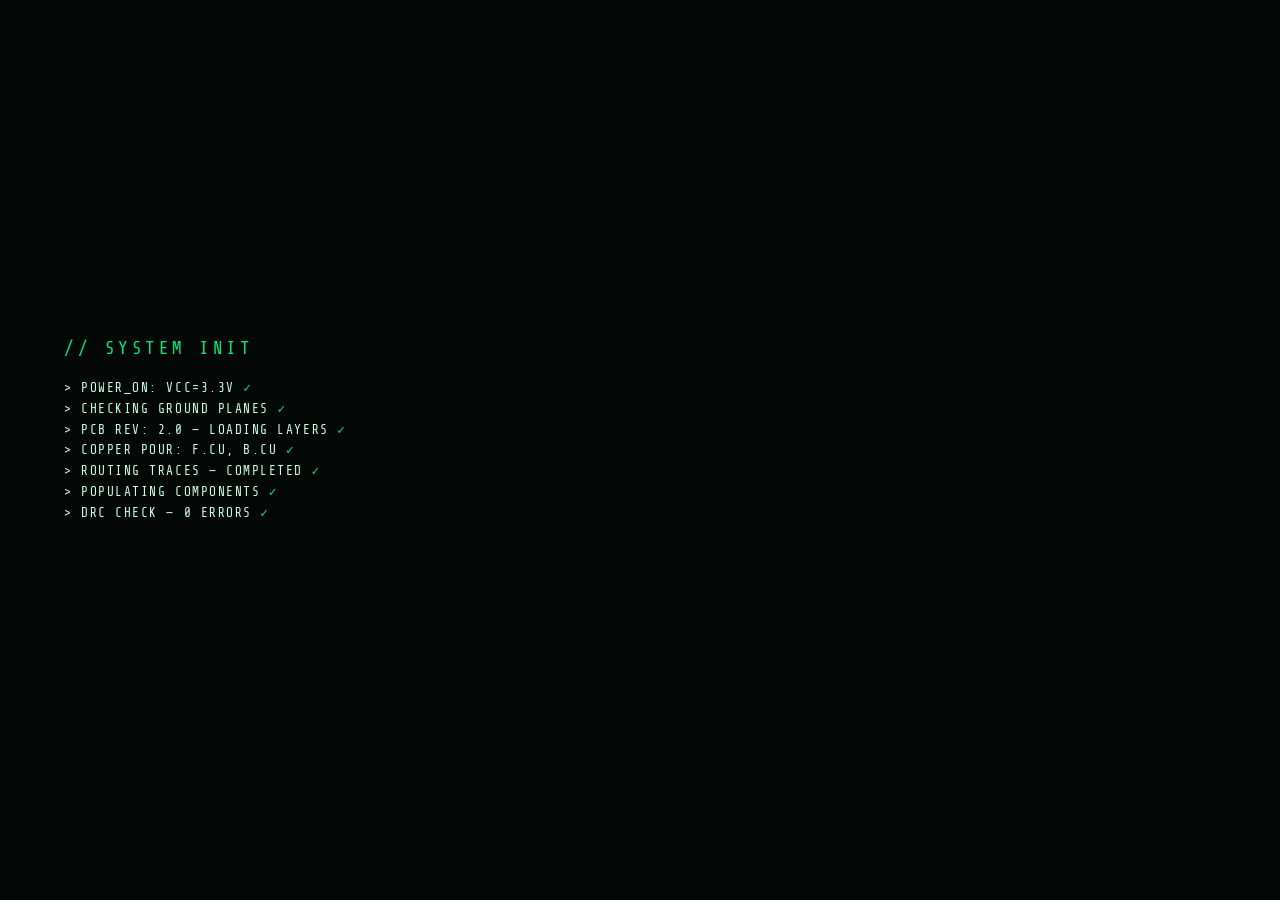
==== commit f031e475: "Address code review: error handling for GitHub/resume API failures, SKIP_REPOS comment Co-authored-b" ====
--- a/index.html
+++ b/index.html
@@ -1114,6 +1114,9 @@
   waveType = SECTIONS[idx].wave;
   waveFreq = SECTIONS[idx].freq;
   document.getElementById('meas-freq').textContent = waveFreq + ' Hz';
+  // Re-render dynamic sections after content is injected into DOM
+  if (idx === 5) buildProjectsSection();
+  if (idx === 6) buildGitHubSection(_cachedRepos);
 }
 
 // Init first section and attach click handlers
@@ -1733,7 +1736,9 @@
    GITHUB AUTO-FETCH + PROJECTS/GITHUB SECTIONS
 ═══════════════════════════════════════════════ */
 const GITHUB_USER = 'mwmeyers03';
+// Repos to exclude from PCB auto-discovery: portfolio infrastructure, profile README, test repos, resume source
 const SKIP_REPOS = new Set(['mwmeyers03.github.io','mwmeyers03','test','Resume']);
+let _cachedRepos = null;
 
 function buildProjectsSection() {
   const el = document.getElementById('projects-section-content');
@@ -1758,14 +1763,16 @@
   el.innerHTML = html;
 }
 
-function buildGitHubSection(repos) {
+function buildGitHubSection(repos, errorMsg) {
   const el = document.getElementById('github-section-content');
   if (!el) return;
   let html = `<div class="ds-section">
   <h3>// GITHUB ACTIVITY — github.com/${GITHUB_USER}</h3>
   <p><a class="ds-link" href="https://github.com/${GITHUB_USER}" target="_blank" rel="noopener">View all repositories</a></p>
 </div>`;
-  if (!repos || !repos.length) {
+  if (errorMsg) {
+    html += `<div class="ds-section"><p style="color:var(--amber)">${errorMsg}</p></div>`;
+  } else if (!repos || !repos.length) {
     html += `<div class="ds-section"><p style="color:var(--muted)">Fetching data...</p></div>`;
   } else {
     html += `<div class="ds-section"><h3>// RECENT REPOSITORIES</h3>`;
@@ -1789,8 +1796,12 @@
 async function fetchGitHubData() {
   try {
     const resp = await fetch(`https://api.github.com/users/${GITHUB_USER}/repos?sort=updated&per_page=100`);
-    if (!resp.ok) return;
+    if (!resp.ok) {
+      buildGitHubSection(null, `GitHub API returned ${resp.status}. Try again later.`);
+      return;
+    }
     const repos = await resp.json();
+    _cachedRepos = repos;
     buildGitHubSection(repos);
 
     // Auto-discover new repos not already in PROJECTS
@@ -1838,26 +1849,27 @@
     }
   } catch(e) {
     console.warn('GitHub API fetch failed:', e);
-    buildGitHubSection(null);
+    buildGitHubSection(null, 'Unable to reach GitHub API. Check connection or rate limit.');
   }
 }
 
 async function fetchResumeUpdate() {
   try {
     const resp = await fetch(`https://api.github.com/repos/${GITHUB_USER}/Resume/commits?per_page=1`);
-    if (!resp.ok) return;
+    const el = document.getElementById('cv-last-updated');
+    if (!resp.ok) {
+      if (el) el.textContent = 'Resume repo: unable to fetch update date';
+      return;
+    }
     const commits = await resp.json();
     if (commits && commits.length) {
       const d = new Date(commits[0].commit.author.date);
-      const el = document.getElementById('cv-last-updated');
       if (el) el.textContent = `Resume repo last updated: ${d.toLocaleDateString('en-US',{year:'numeric',month:'short',day:'numeric'})}`;
     }
-  } catch(e) { /* silent */ }
+  } catch(e) { /* silent — resume date is supplemental info only */ }
 }
 
 // Initialize dynamic sections and fetch data
-buildProjectsSection();
-buildGitHubSection(null);
 fetchGitHubData();
 fetchResumeUpdate();
 </script>
